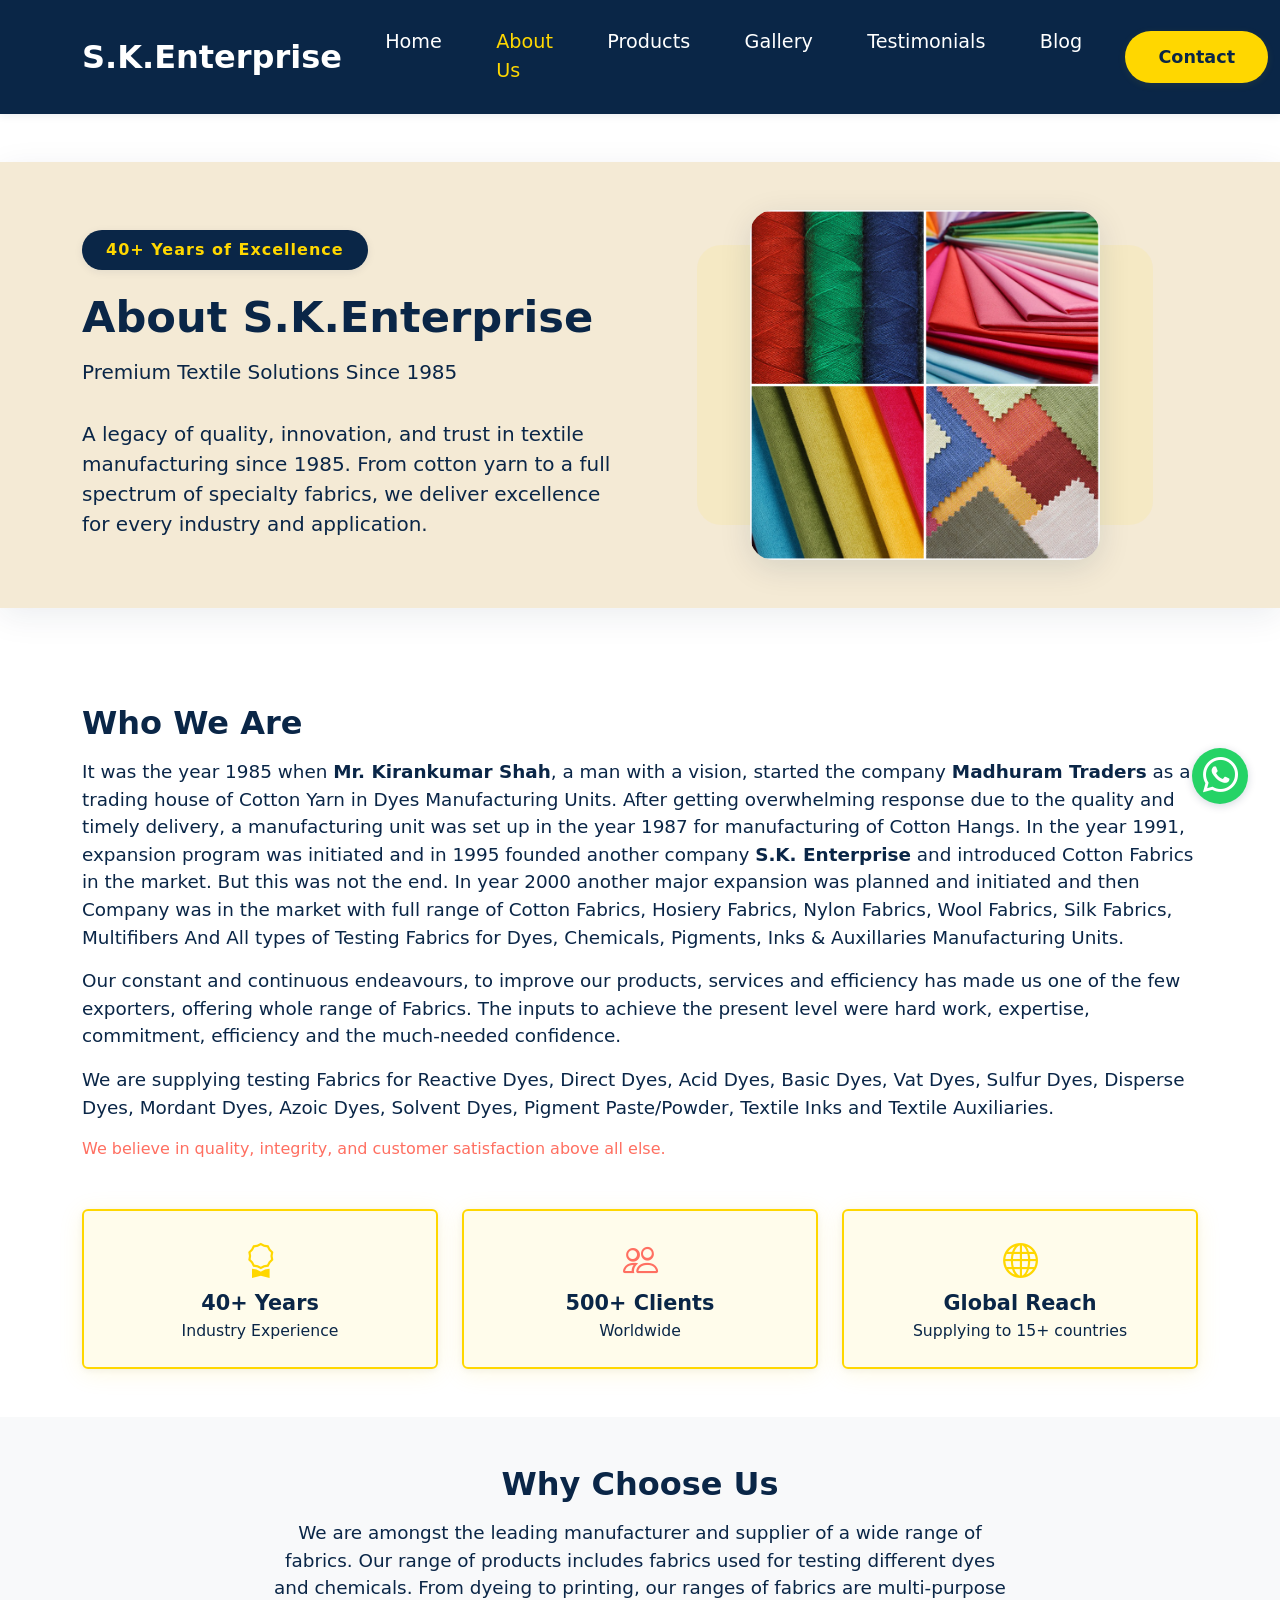
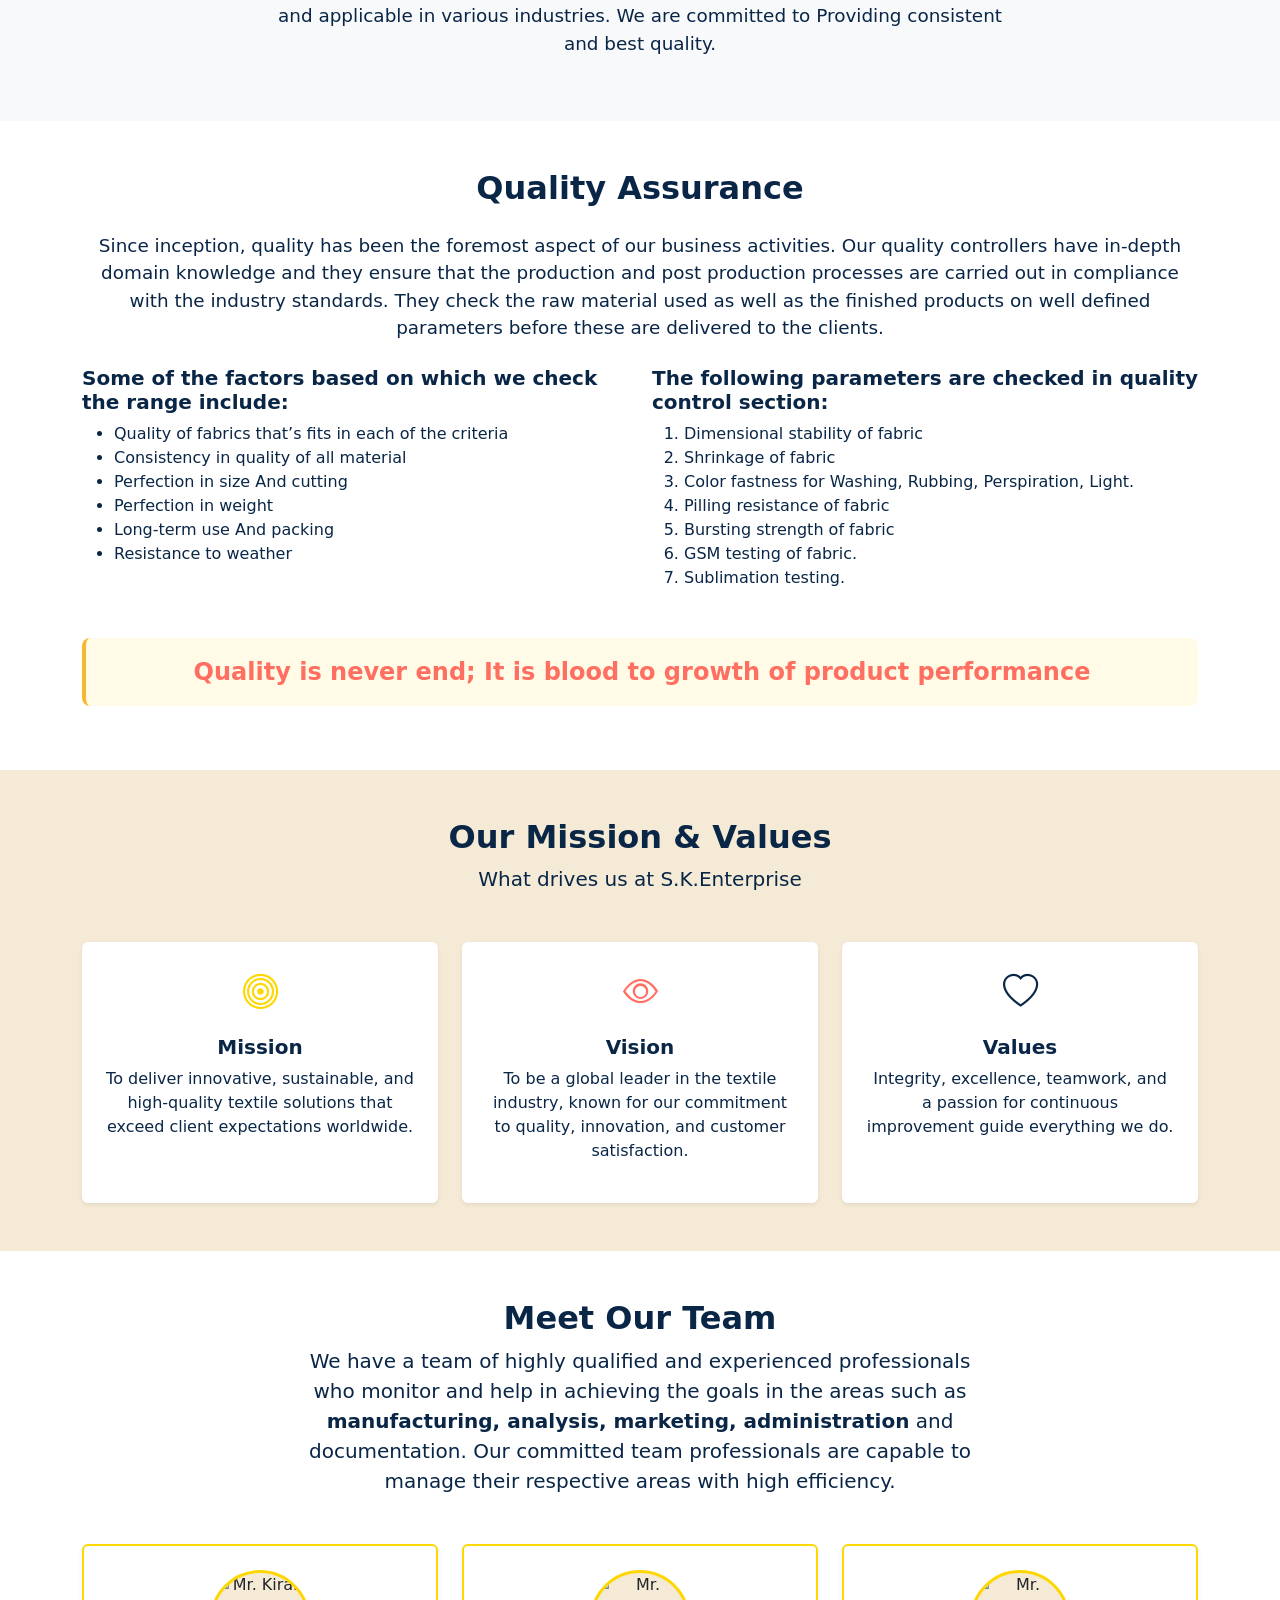
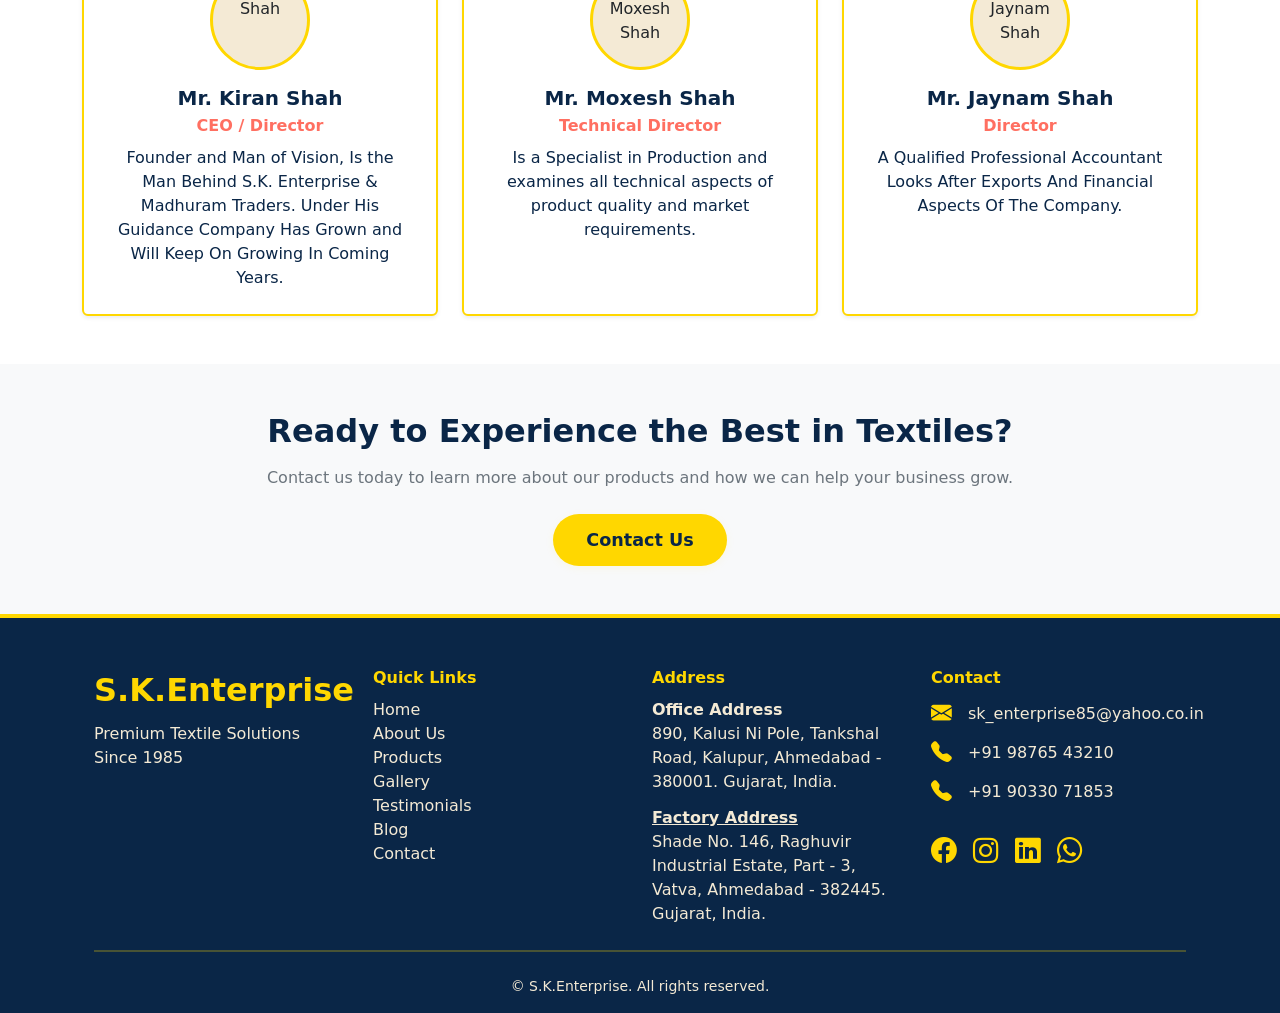
==== about.html @ 987423c8 "Add files via upload Added, Blog, Contact, Gallery, Product, Blog detail and the changes in Assets f" ====
<!DOCTYPE html>
<html lang="en">

<head>
    <meta charset="UTF-8">
    <meta http-equiv="X-UA-Compatible" content="IE=edge">
    <meta name="viewport" content="width=device-width, initial-scale=1.0">
    <title>About Us | S.K.Enterprise</title>
    <!-- Bootstrap CSS -->
    <link href="https://cdn.jsdelivr.net/npm/bootstrap@5.3.2/dist/css/bootstrap.min.css" rel="stylesheet">
    <!-- Bootstrap Icons -->
    <link rel="stylesheet" href="https://cdn.jsdelivr.net/npm/bootstrap-icons@1.11.3/font/bootstrap-icons.min.css">
    <!-- Main CSS -->
    <link rel="stylesheet" href="assets/css/main.css">
</head>

<body>
    <!-- Sticky Modern Bootstrap Navbar -->
    <nav class="navbar navbar-expand-lg navbar-custom sticky-top" role="navigation" aria-label="Main navigation">
        <div class="container">
            <a class="navbar-brand fw-bold" href="index.html">S.K.Enterprise</a>
            <button class="navbar-toggler" type="button" data-bs-toggle="collapse" data-bs-target="#mainNavbar"
                aria-controls="mainNavbar" aria-expanded="false" aria-label="Toggle navigation">
                <span class="navbar-toggler-icon"></span>
            </button>
            <div class="collapse navbar-collapse" id="mainNavbar">
                <ul class="navbar-nav mx-auto mb-2 mb-lg-0">
                    <li class="nav-item"><a class="nav-link" href="index.html">Home</a></li>
                    <li class="nav-item"><a class="nav-link active" href="about.html" aria-current="page">About Us</a>
                    </li>
                    <li class="nav-item"><a class="nav-link" href="products.html">Products</a></li>
                    <li class="nav-item"><a class="nav-link" href="gallery.html">Gallery</a></li>
                    <li class="nav-item"><a class="nav-link" href="testimonials.html">Testimonials</a></li>
                    <li class="nav-item"><a class="nav-link" href="blogs.html">Blog</a></li>
                </ul>
                <a href="contact.html" class="btn btn-gold ms-lg-3 mt-2 mt-lg-0">Contact</a>
            </div>
        </div>
    </nav>

    <!-- About Page Content -->
    <!-- Hero Section -->
    <section class="py-5 px-0">
        <div class="hero-gradient w-100 rounded-0">
            <div class="container py-5">
                <div class="row align-items-center">
                    <div class="col-lg-6 mb-4 mb-lg-0">
                        <span class="hero-badge">40+ Years of Excellence</span>
                        <h1 class="hero-headline">
                            About <span class="hero-headline">S.K.Enterprise</span>
                        </h1>
                        <div class="hero-subtitle">Premium Textile Solutions Since 1985</div>
                        <p class="lead text-navy mt-3 mb-0">A legacy of quality, innovation, and trust in textile
                            manufacturing since 1985. From cotton yarn to a full spectrum of specialty fabrics, we
                            deliver excellence for every industry and application.</p>
                    </div>
                    <div class="col-lg-6 text-center hero-img-wrapper">
                        <div class="hero-img-overlay"></div>
                        <img src="assets/img/About-S.K.Enterprise.png" class="img-fluid hero-img"
                            alt="About S.K.Enterprise" loading="lazy">
                    </div>
                </div>
            </div>
        </div>
    </section>
    <!-- About Us Section with Highlights -->
    <section class="py-5">
        <div class="container">
            <div class="row align-items-center">
                <div class="col-12 mx-auto">
                    <h2 class="fw-bold mb-3 text-navy">Who We Are</h2>
                    <p class="fs-1-15 text-navy">
                        It was the year 1985 when <b>Mr. Kirankumar Shah</b>, a man with a vision, started the company
                        <b>Madhuram Traders</b> as a trading house of Cotton Yarn in Dyes Manufacturing Units. After
                        getting overwhelming response due to the quality and timely delivery, a manufacturing unit was
                        set up in the year 1987 for manufacturing of Cotton Hangs. In the year 1991, expansion program
                        was initiated and in 1995 founded another company <b>S.K. Enterprise</b> and introduced Cotton
                        Fabrics in the market. But this was not the end. In year 2000 another major expansion was
                        planned and initiated and then Company was in the market with full range of Cotton Fabrics,
                        Hosiery Fabrics, Nylon Fabrics, Wool Fabrics, Silk Fabrics, Multifibers And All types of Testing
                        Fabrics for Dyes, Chemicals, Pigments, Inks & Auxillaries Manufacturing Units.
                    </p>
                    <p class="fs-1-15 text-navy">
                        Our constant and continuous endeavours, to improve our products, services and efficiency has
                        made us one of the few exporters, offering whole range of Fabrics. The inputs to achieve the
                        present level were hard work, expertise, commitment, efficiency and the much-needed confidence.
                    </p>
                    <p class="fs-1-15 text-navy">
                        We are supplying testing Fabrics for Reactive Dyes, Direct Dyes, Acid Dyes, Basic Dyes, Vat
                        Dyes, Sulfur Dyes, Disperse Dyes, Mordant Dyes, Azoic Dyes, Solvent Dyes, Pigment Paste/Powder,
                        Textile Inks and Textile Auxiliaries.
                    </p>
                    <p class="text-coral fw-500">We believe in quality, integrity, and customer satisfaction above all
                        else.</p>
                    <div class="row text-center g-4 justify-content-center mt-4">
                        <div class="col-12 col-md-4">
                            <div class="about-highlight-box p-4 rounded h-100 mb-3 mb-md-0">
                                <div class="fs-2-2 text-gold"><i class="bi bi-award"></i></div>
                                <div class="fw-bold text-navy fs-1-3">40+ Years</div>
                                <div class="text-navy fs-0-98">Industry Experience</div>
                            </div>
                        </div>
                        <div class="col-12 col-md-4">
                            <div class="about-highlight-box p-4 rounded h-100 mb-3 mb-md-0">
                                <div class="fs-2-2 text-coral"><i class="bi bi-people"></i></div>
                                <div class="fw-bold text-navy fs-1-3">500+ Clients</div>
                                <div class="text-navy fs-0-98">Worldwide</div>
                            </div>
                        </div>
                        <div class="col-12 col-md-4">
                            <div class="about-highlight-box p-4 rounded h-100">
                                <div class="fs-2-2 text-gold"><i class="bi bi-globe"></i></div>
                                <div class="fw-bold text-navy fs-1-3">Global Reach</div>
                                <div class="text-navy fs-0-98">Supplying to 15+ countries</div>
                            </div>
                        </div>
                    </div>
                </div>
            </div>
        </div>
    </section>
    <!-- Why Choose Us Section -->
    <section class="py-5 bg-light">
        <div class="container">
            <div class="row justify-content-center">
                <div class="col-12 col-md-10 col-lg-8">
                    <h2 class="fw-bold mb-3 text-navy text-center">Why Choose Us</h2>
                    <p class="fs-1-15 text-navy text-center">
                        We are amongst the leading manufacturer and supplier of a wide range of fabrics. Our range of
                        products includes fabrics used for testing different dyes and chemicals. From dyeing to
                        printing, our ranges of fabrics are multi-purpose and applicable in various industries. We are
                        committed to Providing consistent and best quality.
                    </p>
                </div>
            </div>
        </div>
    </section>
    <!-- Quality Assurance Section -->
    <section class="py-5 bg-white">
        <div class="container">
            <h2 class="fw-bold mb-4 text-navy text-center">Quality Assurance</h2>
            <p class="fs-1-15 text-navy text-center mb-4">
                Since inception, quality has been the foremost aspect of our business activities. Our quality
                controllers have in-depth domain knowledge and they ensure that the production and post production
                processes are carried out in compliance with the industry standards. They check the raw material used as
                well as the finished products on well defined parameters before these are delivered to the clients.
            </p>
            <div class="row g-4">
                <div class="col-md-6">
                    <h5 class="fw-bold text-navy">Some of the factors based on which we check the range include:</h5>
                    <ul class="text-navy mb-0">
                        <li>Quality of fabrics that’s fits in each of the criteria</li>
                        <li>Consistency in quality of all material</li>
                        <li>Perfection in size And cutting</li>
                        <li>Perfection in weight</li>
                        <li>Long-term use And packing</li>
                        <li>Resistance to weather</li>
                    </ul>
                </div>
                <div class="col-md-6">
                    <h5 class="fw-bold text-navy">The following parameters are checked in quality control section:</h5>
                    <ol class="text-navy mb-0">
                        <li>Dimensional stability of fabric</li>
                        <li>Shrinkage of fabric</li>
                        <li>Color fastness for Washing, Rubbing, Perspiration, Light.</li>
                        <li>Pilling resistance of fabric</li>
                        <li>Bursting strength of fabric</li>
                        <li>GSM testing of fabric.</li>
                        <li>Sublimation testing.</li>
                    </ol>
                </div>
            </div>
            <blockquote class="text-center fw-bold fs-4 text-coral mt-5"
                style="border-left: 4px solid #f7b731; background: #fffbe6; padding: 1rem 1.5rem; border-radius: 0.5rem;">
                Quality is never end; It is blood to growth of product performance
            </blockquote>
        </div>
    </section>
    <!-- Mission & Values Section -->
    <section class="py-5 bg-beige">
        <div class="container">
            <div class="text-center mb-5">
                <h2 class="fw-bold mb-2 text-navy">Our Mission & Values</h2>
                <p class="lead text-navy">What drives us at S.K.Enterprise</p>
            </div>
            <div class="row g-4 justify-content-center">
                <div class="col-12 col-md-4">
                    <div class="card h-100 shadow-sm border-0 text-center p-4">
                        <div class="fs-2-2 text-gold mb-3"><i class="bi bi-bullseye"></i></div>
                        <h5 class="fw-bold mb-2 text-navy">Mission</h5>
                        <p class="text-navy">To deliver innovative, sustainable, and high-quality textile solutions that
                            exceed client expectations worldwide.</p>
                    </div>
                </div>
                <div class="col-12 col-md-4">
                    <div class="card h-100 shadow-sm border-0 text-center p-4">
                        <div class="fs-2-2 text-coral mb-3"><i class="bi bi-eye"></i></div>
                        <h5 class="fw-bold mb-2 text-navy">Vision</h5>
                        <p class="text-navy">To be a global leader in the textile industry, known for our commitment to
                            quality, innovation, and customer satisfaction.</p>
                    </div>
                </div>
                <div class="col-12 col-md-4">
                    <div class="card h-100 shadow-sm border-0 text-center p-4">
                        <div class="fs-2-2 text-navy mb-3"><i class="bi bi-heart"></i></div>
                        <h5 class="fw-bold mb-2 text-navy">Values</h5>
                        <p class="text-navy">Integrity, excellence, teamwork, and a passion for continuous improvement
                            guide everything we do.</p>
                    </div>
                </div>
            </div>
        </div>
    </section>
    <!-- Meet Our Team Section -->
    <section id="team" class="py-5">
        <div class="container">
            <div class="text-center mb-5">
                <h2 class="fw-bold mb-2 text-navy">Meet Our Team</h2>
                <p class="lead text-navy max-width-700 mx-auto">
                    We have a team of highly qualified and experienced professionals who monitor and help in achieving
                    the goals in the areas such as <span class="fw-600">manufacturing, analysis, marketing,
                        administration</span> and documentation. Our committed team professionals are capable to manage
                    their respective areas with high efficiency.
                </p>
            </div>
            <div class="row justify-content-center g-4">
                <!-- Kiran Shah -->
                <div class="col-12 col-md-4">
                    <div class="card h-100 shadow-sm border-0 text-center p-4">
                        <img src="https://randomuser.me/api/portraits/men/1.jpg" alt="Mr. Kiran Shah"
                            class="rounded-circle mx-auto mb-3 width-100 height-100 object-cover border-gold bg-beige">
                        <h5 class="fw-bold mb-1 text-navy">Mr. Kiran Shah</h5>
                        <div class="mb-2 text-coral fw-600">CEO / Director</div>
                        <p class="mb-0 text-navy fs-1">Founder and Man of Vision, Is the Man Behind S.K. Enterprise
                            &amp; Madhuram Traders. Under His Guidance Company Has Grown and Will Keep On Growing In
                            Coming Years.</p>
                    </div>
                </div>
                <!-- Moxesh Shah -->
                <div class="col-12 col-md-4">
                    <div class="card h-100 shadow-sm border-0 text-center p-4">
                        <img src="https://randomuser.me/api/portraits/men/2.jpg" alt="Mr. Moxesh Shah"
                            class="rounded-circle mx-auto mb-3 width-100 height-100 object-cover border-gold bg-beige">
                        <h5 class="fw-bold mb-1 text-navy">Mr. Moxesh Shah</h5>
                        <div class="mb-2 text-coral fw-600">Technical Director</div>
                        <p class="mb-0 text-navy fs-1">Is a Specialist in Production and examines all technical aspects
                            of product quality and market requirements.</p>
                    </div>
                </div>
                <!-- Jaynam Shah -->
                <div class="col-12 col-md-4">
                    <div class="card h-100 shadow-sm border-0 text-center p-4">
                        <img src="https://randomuser.me/api/portraits/men/3.jpg" alt="Mr. Jaynam Shah"
                            class="rounded-circle mx-auto mb-3 width-100 height-100 object-cover border-gold bg-beige">
                        <h5 class="fw-bold mb-1 text-navy">Mr. Jaynam Shah</h5>
                        <div class="mb-2 text-coral fw-600">Director</div>
                        <p class="mb-0 text-navy fs-1">A Qualified Professional Accountant Looks After Exports And
                            Financial Aspects Of The Company.</p>
                    </div>
                </div>
            </div>
        </div>
    </section>
    <!-- Call to Action Section -->
    <section class="py-5 bg-light">
        <div class="container text-center">
            <h2 class="fw-bold text-navy mb-3">Ready to Experience the Best in Textiles?</h2>
            <p class="text-secondary mb-4">Contact us today to learn more about our products and how we can help your
                business grow.</p>
            <a href="contact.html" class="btn btn-gold btn-lg">Contact Us</a>
        </div>
    </section>
    <!-- WhatsApp Floating Button -->
    <a href="https://wa.me/919033071853" target="_blank" aria-label="Chat on WhatsApp" id="whatsapp-float"
        class="whatsapp-float">
        <i class="bi bi-whatsapp"></i>
    </a>
    <!-- Footer -->
    <footer class="pt-5 pb-3 bg-navy text-gold border-top-gold-4">
        <div class="container px-4 px-md-5">
            <div class="row align-items-start gy-4">
                <!-- Company Info -->
                <div class="col-md-3 text-md-start text-center mb-3 mb-md-0 d-flex flex-column justify-content-start">
                    <div class="fw-bold fs-2 mb-2 text-gold">S.K.Enterprise</div>
                    <div class="text-beige">Premium Textile Solutions<br>Since 1985</div>
                </div>
                <!-- Quick Links -->
                <div class="col-md-3 text-md-start mb-3 mb-md-0 d-flex flex-column justify-content-center">
                    <div class="fw-bold mb-2 text-gold">Quick Links</div>
                    <ul class="list-unstyled mb-0">
                        <li><a href="#home" class="footer-link">Home</a></li>
                        <li><a href="#about" class="footer-link">About Us</a></li>
                        <li><a href="#products" class="footer-link">Products</a></li>
                        <li><a href="#gallery" class="footer-link">Gallery</a></li>
                        <li><a href="#testimonials" class="footer-link">Testimonials</a></li>
                        <li><a href="#blog" class="footer-link">Blog</a></li>
                        <li><a href="#contact" class="footer-link">Contact</a></li>
                    </ul>
                </div>
                <!-- Address Column -->
                <div class="col-md-3 text-md-start mb-3 mb-md-0 d-flex flex-column justify-content-start">
                    <div class="fw-bold mb-2 text-gold">Address</div>
                    <div class="text-beige fs-1 mb-0-7">
                        <span class="fw-600">Office Address</span><br>
                        <span> 890, Kalusi Ni Pole,
                            Tankshal Road, Kalupur, Ahmedabad - 380001. Gujarat, India.</span>
                    </div>
                    <div class="text-beige fs-1">
                        <span class="fw-600 text-decoration-underline">Factory Address</span><br>
                        <span> Shade No. 146, Raghuvir
                            Industrial Estate, Part - 3, Vatva, Ahmedabad - 382445. Gujarat, India.</span>
                    </div>
                </div>
                <!-- Contact & Social -->
                <div class="col-md-3 text-md-start d-flex flex-column justify-content-start align-items-md-start">
                    <div class="fw-bold mb-2 text-gold">Contact</div>
                    <div class="d-flex align-items-center mb-2">
                        <i class="bi bi-envelope-fill text-gold fs-1-3 me-3"></i>
                        <span class="text-beige fs-1">sk_enterprise85@yahoo.co.in</span>
                    </div>
                    <div class="d-flex align-items-center mb-2">
                        <i class="bi bi-telephone-fill text-gold fs-1-3 me-3"></i>
                        <span class="text-beige fs-1">+91 98765 43210</span>
                    </div>
                    <div class="d-flex align-items-center mb-2">
                        <i class="bi bi-telephone-fill text-gold fs-1-3 me-3"></i>
                        <span class="text-beige fs-1">+91 90330 71853</span>
                    </div>
                    <div class="mt-3 mb-2 d-flex gap-3 justify-content-md-start justify-content-center">
                        <a href="#" aria-label="Facebook"><i class="bi bi-facebook footer-social"></i></a>
                        <a href="#" aria-label="Instagram"><i class="bi bi-instagram footer-social"></i></a>
                        <a href="#" aria-label="LinkedIn"><i class="bi bi-linkedin footer-social"></i></a>
                        <a href="#" aria-label="WhatsApp"><i class="bi bi-whatsapp footer-social"></i></a>
                    </div>
                </div>
            </div>
            <hr class="my-4 border-gold-1 opacity-20">
            <div class="text-center small text-beige">
                &copy; <span id="currentYear"></span> S.K.Enterprise. All rights reserved.
            </div>
        </div>
    </footer>
    <!-- Bootstrap JS Bundle -->
    <script src="https://cdn.jsdelivr.net/npm/bootstrap@5.3.2/dist/js/bootstrap.bundle.min.js"></script>
</body>

</html>
---- assets/css/main.css ----
/* Moved from index.html <style> tags */
:root {
    --color-navy: #0A2647;
    --color-beige: #F4EAD5;
    --color-coral: #FF6F61;
    --color-gold: #FFD700;
    --color-white: #FFFFFF;
}

body {
    /* border: 10px solid red !important; */
}

.navbar-custom {
    background-color: var(--color-navy) !important;
    box-shadow: 0 2px 8px rgba(10, 38, 71, 0.08);
    min-height: 80px;
    padding-top: 1rem;
    padding-bottom: 1rem;
}

.navbar-custom .navbar-brand {
    color: var(--color-white) !important;
    font-size: 2rem;
    padding-top: 0.25rem;
    padding-bottom: 0.25rem;
}

.navbar-custom .nav-link {
    color: var(--color-white) !important;
    font-size: 1.2rem;
    padding-top: 0.75rem;
    padding-bottom: 0.75rem;
    margin-left: 1.2rem;
    margin-right: 1.2rem;
}

.navbar-custom .nav-link.active,
.navbar-custom .nav-link:hover {
    color: var(--color-gold) !important;
}

.btn-gold {
    background-color: var(--color-gold);
    color: var(--color-navy);
    font-weight: 600;
    border-radius: 999px;
    box-shadow: 0 2px 8px rgba(255, 215, 0, 0.08);
    transition: background 0.2s, color 0.2s;
    font-size: 1.1rem;
    padding: 0.75rem 2rem;
}

.btn-gold:hover {
    background-color: var(--color-coral);
    color: var(--color-white);
}

.hero-gradient {
    background: var(--color-beige);
    position: relative;
    overflow: hidden;
    border-radius: 2rem;
    box-shadow: 0 8px 32px rgba(10, 38, 71, 0.08);
}

.hero-badge {
    background: var(--color-navy);
    color: var(--color-gold);
    font-weight: 700;
    border-radius: 999px;
    padding: 0.5rem 1.5rem;
    font-size: 1rem;
    display: inline-block;
    margin-bottom: 1.5rem;
    letter-spacing: 1px;
    box-shadow: 0 2px 8px rgba(10, 38, 71, 0.08);
    animation: fadeInDown 1s;
}

.hero-headline {
    font-size: 2.7rem;
    font-weight: 800;
    color: var(--color-navy);
    line-height: 1.1;
    margin-bottom: 1rem;
    animation: fadeInLeft 1.2s;
}

.hero-highlight {
    color: var(--color-coral);
    background: linear-gradient(90deg, #FFD700 30%, #FF6F61 100%);
    -webkit-background-clip: text;
    -webkit-text-fill-color: transparent;
    background-clip: text;
}

.hero-subtitle {
    font-size: 1.25rem;
    color: var(--color-navy);
    margin-bottom: 2rem;
    animation: fadeInLeft 1.4s;
}

.hero-btns .btn {
    margin-right: 1rem;
    margin-bottom: 0.5rem;
}

.hero-img-wrapper {
    position: relative;
    animation: fadeInRight 1.2s;
}

.hero-img-overlay {
    position: absolute;
    top: 10%;
    left: 10%;
    width: 80%;
    height: 80%;
    background: rgba(255, 215, 0, 0.08);
    border-radius: 1.5rem;
    z-index: 1;
    pointer-events: none;
}

.hero-img {
    position: relative;
    z-index: 2;
    border-radius: 1.5rem;
    box-shadow: 0 8px 32px rgba(10, 38, 71, 0.12);
    max-height: 350px;
    object-fit: cover;
    background: var(--color-beige);
}

@keyframes fadeInLeft {
    from {
        opacity: 0;
        transform: translateX(-40px);
    }

    to {
        opacity: 1;
        transform: translateX(0);
    }
}

@keyframes fadeInRight {
    from {
        opacity: 0;
        transform: translateX(40px);
    }

    to {
        opacity: 1;
        transform: translateX(0);
    }
}

@keyframes fadeInDown {
    from {
        opacity: 0;
        transform: translateY(-30px);
    }

    to {
        opacity: 1;
        transform: translateY(0);
    }
}

.about-highlight-box {
    border: 2px solid var(--color-gold);
    background: rgba(255, 215, 0, 0.08);
    box-shadow: 0 4px 24px rgba(255, 215, 0, 0.12), 0 1.5px 6px rgba(10, 38, 71, 0.06);
    transition: box-shadow 0.2s, transform 0.2s;
}

.about-highlight-box:hover {
    box-shadow: 0 8px 32px rgba(255, 215, 0, 0.22), 0 3px 12px rgba(10, 38, 71, 0.10);
    transform: translateY(-6px) scale(1.03);
    background: rgba(255, 215, 0, 0.16);
}

.contact-icon {
    display: inline-flex;
    align-items: center;
    justify-content: center;
    width: 48px;
    height: 48px;
    border-radius: 50%;
    background: linear-gradient(135deg, var(--color-gold), var(--color-coral));
    color: var(--color-white);
    font-size: 1.6rem;
    margin-right: 1rem;
    box-shadow: 0 2px 8px rgba(255, 215, 0, 0.10);
}

.contact-icon i {
    color: #fff !important;
}

.contact-social a i {
    transition: color 0.2s;
}

.contact-social a:hover i {
    color: var(--color-navy) !important;
}

/* Micro-animations for buttons */
.btn-gold,
.btn-outline-dark,
.btn-lg,
.btn {
    transition: transform 0.15s cubic-bezier(.4, 2, .6, 1), box-shadow 0.15s;
}

.btn-gold:hover,
.btn-outline-dark:hover,
.btn-lg:hover,
.btn:hover {
    transform: translateY(-2px) scale(1.04);
    box-shadow: 0 4px 16px rgba(255, 215, 0, 0.18), 0 2px 8px rgba(10, 38, 71, 0.10);
}

/* Card hover effect */
.card {
    transition: box-shadow 0.2s, transform 0.2s;
}

.card:hover {
    box-shadow: 0 8px 32px rgba(255, 215, 0, 0.18), 0 3px 12px rgba(10, 38, 71, 0.10);
    transform: scale(1.03);
}

/* Gallery image hover already present, but add a little bounce */
.gallery-img-wrapper:hover .gallery-img {
    transform: scale(1.08) rotate(-1deg);
    transition: transform 0.2s cubic-bezier(.4, 2, .6, 1);
}

/* Team Section Styles */
#team .card {
    transition: box-shadow 0.2s, transform 0.2s;
    border: 2.5px solid var(--color-gold) !important;
}

#team .card:hover {
    box-shadow: 0 8px 32px rgba(255, 215, 0, 0.18), 0 3px 12px rgba(10, 38, 71, 0.10);
    transform: scale(1.03);
}

.footer-link {
    color: var(--color-beige);
    text-decoration: none;
    transition: color 0.2s;
}

.footer-link:hover {
    color: var(--color-gold);
    text-decoration: underline;
}

.footer-social {
    font-size: 1.6rem;
    color: var(--color-gold);
    transition: color 0.2s;
}

.footer-social:hover {
    color: var(--color-coral);
}

.text-gold {
    color: var(--color-gold) !important;
}

.text-navy {
    color: var(--color-navy) !important;
}

.text-coral {
    color: var(--color-coral) !important;
}

.text-beige {
    color: var(--color-beige) !important;
}

.bg-beige {
    background: var(--color-beige) !important;
}

.bg-gold {
    background: var(--color-gold) !important;
}

.bg-coral {
    background: var(--color-coral) !important;
}

.bg-navy {
    background: var(--color-navy) !important;
}

.fw-600 {
    font-weight: 600 !important;
}

.fw-700 {
    font-weight: 700 !important;
}

.fw-800 {
    font-weight: 800 !important;
}

.rounded-999 {
    border-radius: 999px !important;
}

.border-gold {
    border: 3px solid var(--color-gold) !important;
}

.border-radius-1-5rem {
    border-radius: 1.5rem !important;
}

.font-size-1-3rem {
    font-size: 1.3rem !important;
}

.font-size-0-98rem {
    font-size: 0.98rem !important;
}

.font-size-1rem {
    font-size: 1rem !important;
}

.font-size-2-2rem {
    font-size: 2.2rem !important;
}

.font-size-0-95rem {
    font-size: 0.95rem !important;
}

.font-size-2rem {
    font-size: 2rem !important;
}

.font-size-1-6rem {
    font-size: 1.6rem !important;
}

.letter-spacing-1px {
    letter-spacing: 1px !important;
}

/* Utility classes for gradients and backgrounds */
.bg-gradient-gold-coral {
    background: linear-gradient(90deg, var(--color-gold), var(--color-coral)) !important;
}

.bg-gradient-gold-coral-vertical {
    background: linear-gradient(180deg, var(--color-gold), var(--color-coral)) !important;
}

.bg-beige {
    background: var(--color-beige) !important;
}

.bg-white {
    background: var(--color-white) !important;
}

/* Utility classes for object-fit and max-width */
.object-cover {
    object-fit: cover !important;
}

.max-width-700 {
    max-width: 700px !important;
}

.max-height-260 {
    max-height: 260px !important;
}

/* Utility classes for border radius */
.rounded-1-5rem {
    border-radius: 1.5rem !important;
}

.rounded-4 {
    border-radius: 1rem !important;
}

.rounded-top-1rem {
    border-top-left-radius: 1rem !important;
    border-top-right-radius: 1rem !important;
}

/* Utility classes for margin and padding */
.mt-1-5rem {
    margin-top: 1.5rem !important;
}

.mb-1-5rem {
    margin-bottom: 1.5rem !important;
}

.mb-0-7rem {
    margin-bottom: 0.7rem !important;
}

.px-4 {
    padding-left: 1.5rem !important;
    padding-right: 1.5rem !important;
}

.py-5 {
    padding-top: 3rem !important;
    padding-bottom: 3rem !important;
}

.pt-1rem {
    padding-top: 1rem !important;
}

.pb-1rem {
    padding-bottom: 1rem !important;
}

/* Utility classes for box-shadow */
.shadow-gold {
    box-shadow: 0 2px 8px rgba(255, 215, 0, 0.10) !important;
}

.shadow-navy {
    box-shadow: 0 2px 8px rgba(10, 38, 71, 0.08) !important;
}

/* Utility classes for font-size and letter-spacing */
.font-size-1-3rem {
    font-size: 1.3rem !important;
}

.font-size-0-98rem {
    font-size: 0.98rem !important;
}

.font-size-0-95rem {
    font-size: 0.95rem !important;
}

.font-size-2rem {
    font-size: 2rem !important;
}

.font-size-2-2rem {
    font-size: 2.2rem !important;
}

.letter-spacing-1px {
    letter-spacing: 1px !important;
}

/* Utility for border */
.border-gold-3 {
    border: 3px solid var(--color-gold) !important;
}

/* Utility for z-index and position */
.z-999 {
    z-index: 999 !important;
}

.position-fixed {
    position: fixed !important;
}

.position-absolute {
    position: absolute !important;
}

/* Utility for display and flex */
.d-flex {
    display: flex !important;
}

.align-items-center {
    align-items: center !important;
}

.justify-content-center {
    justify-content: center !important;
}

.px-0 {
    padding-left: 0 !important;
    padding-right: 0 !important;
}

.rounded-0 {
    border-radius: 0 !important;
}

.text-navy-fw600 {
    color: var(--color-navy) !important;
    font-weight: 600 !important;
}

.rounded-999-border-2 {
    border-radius: 999px !important;
    border-width: 2px !important;
    border-style: solid !important;
    border-color: inherit !important;
}

/* --- Full Sweep Utility Classes --- */
.text-navy {
    color: var(--color-navy) !important;
}

.text-coral {
    color: var(--color-coral) !important;
}

.text-gold {
    color: var(--color-gold) !important;
}

.text-beige {
    color: var(--color-beige) !important;
}

.text-white {
    color: var(--color-white) !important;
}

.fw-500 {
    font-weight: 500 !important;
}

.fw-600 {
    font-weight: 600 !important;
}

.fs-1-15 {
    font-size: 1.15rem !important;
}

.fs-1-3 {
    font-size: 1.3rem !important;
}

.fs-0-98 {
    font-size: 0.98rem !important;
}

.fs-1 {
    font-size: 1rem !important;
}

.fs-2-2 {
    font-size: 2.2rem !important;
}

.fs-0-95 {
    font-size: 0.95rem !important;
}

.fs-2 {
    font-size: 2rem !important;
}

.bg-beige {
    background: var(--color-beige) !important;
}

.bg-gold {
    background: var(--color-gold) !important;
}

.bg-coral {
    background: var(--color-coral) !important;
}

.bg-navy {
    background: var(--color-navy) !important;
}

.bg-white {
    background: var(--color-white) !important;
}

.bg-gradient-gold-coral {
    background: linear-gradient(90deg, var(--color-gold), var(--color-coral)) !important;
}

.bg-gradient-gold-coral-vertical {
    background: linear-gradient(180deg, var(--color-gold), var(--color-coral)) !important;
}

.border-gold {
    border: 3px solid var(--color-gold) !important;
}

.border-radius-0 {
    border-radius: 0 !important;
}

.border-radius-999 {
    border-radius: 999px !important;
}

.border-width-2 {
    border-width: 2px !important;
    border-style: solid !important;
    border-color: inherit !important;
}

.border-top-gold-4 {
    border-top: 4px solid var(--color-gold) !important;
}

.object-cover {
    object-fit: cover !important;
}

.max-width-700 {
    max-width: 700px !important;
}

.max-height-260 {
    max-height: 260px !important;
}

.width-100 {
    width: 100px !important;
}

.height-100 {
    height: 100px !important;
}

.width-80 {
    width: 80px !important;
}

.height-80 {
    height: 80px !important;
}

.mx-auto {
    margin-left: auto !important;
    margin-right: auto !important;
}

.mb-0-7 {
    margin-bottom: 0.7rem !important;
}

.mt-1-5 {
    margin-top: 1.5rem !important;
}

.px-0 {
    padding-left: 0 !important;
    padding-right: 0 !important;
}

.px-4 {
    padding-left: 1.5rem !important;
    padding-right: 1.5rem !important;
}

.py-5 {
    padding-top: 3rem !important;
    padding-bottom: 3rem !important;
}

.pt-1 {
    padding-top: 1rem !important;
}

.pb-1 {
    padding-bottom: 1rem !important;
}

.ls-1px {
    letter-spacing: 1px !important;
}

.shadow-gold {
    box-shadow: 0 2px 8px rgba(255, 215, 0, 0.10) !important;
}

.shadow-navy {
    box-shadow: 0 2px 8px rgba(10, 38, 71, 0.08) !important;
}

.position-fixed {
    position: fixed !important;
}

.position-absolute {
    position: absolute !important;
}

.z-999 {
    z-index: 999 !important;
}

.d-flex {
    display: flex !important;
}

.align-items-center {
    align-items: center !important;
}

.justify-content-center {
    justify-content: center !important;
}

/* WhatsApp Floating Button Utility */
.whatsapp-float {
    position: fixed !important;
    bottom: 96px !important;
    right: 32px !important;
    z-index: 999 !important;
    background: #25D366 !important;
    color: #fff !important;
    border-radius: 50% !important;
    width: 56px !important;
    height: 56px !important;
    display: flex !important;
    align-items: center !important;
    justify-content: center !important;
    box-shadow: 0 2px 8px rgba(10, 38, 71, 0.18) !important;
    font-size: 2.2rem !important;
    transition: background 0.2s !important;
}

.border-gold-1 {
    border-color: var(--color-gold) !important;
    border-width: 1px !important;
    border-style: solid !important;
}

/* Ensure hamburger icon is visible and white */
.navbar-toggler {
    border-color: var(--color-white) !important;
}

.navbar-toggler-icon {
    background-image: url("data:image/svg+xml,%3csvg xmlns='http://www.w3.org/2000/svg' viewBox='0 0 30 30'%3e%3cpath stroke='rgba%28255,255,255,1%29' stroke-width='2' stroke-linecap='round' stroke-miterlimit='10' d='M4 7h22M4 15h22M4 23h22'/%3e%3c/svg%3e") !important;
}

/* Products Page Table Styles */
.table-responsive {
    border-radius: 0.5rem;
    overflow: hidden;
    box-shadow: 0 4px 16px rgba(10, 38, 71, 0.08);
}

.table {
    margin-bottom: 0;
}

.table thead th {
    background-color: var(--color-navy) !important;
    color: var(--color-white) !important;
    border: none;
    padding: 1rem;
    font-weight: 600;
    text-align: center;
}

.table tbody td {
    padding: 1rem;
    vertical-align: middle;
    border-bottom: 1px solid rgba(10, 38, 71, 0.1);
}

.table tbody tr:hover {
    background-color: rgba(255, 215, 0, 0.05) !important;
    transition: background-color 0.2s ease;
}

.table tbody tr:last-child td {
    border-bottom: none;
}

/* Products page card hover effects */
.card.h-100 {
    transition: transform 0.2s ease, box-shadow 0.2s ease;
}

.card.h-100:hover {
    transform: translateY(-4px);
    box-shadow: 0 8px 32px rgba(255, 215, 0, 0.15) !important;
}

/* Products page section spacing */
.mb-5 {
    margin-bottom: 3rem !important;
}

/* Products page text styling */
.text-navy strong {
    color: var(--color-navy) !important;
    font-weight: 600 !important;
}

/* Blog Section Styles */
.blog-image-collage {
    background: linear-gradient(135deg, #f8f9fa 0%, #e9ecef 100%);
}

.blog-image-item {
    transition: transform 0.3s ease, box-shadow 0.3s ease;
    box-shadow: 0 2px 8px rgba(0, 0, 0, 0.1);
}

.blog-image-item:hover {
    transform: scale(1.05);
    box-shadow: 0 4px 12px rgba(0, 0, 0, 0.15);
}

.blog-image-item img {
    transition: transform 0.3s ease;
}

.blog-image-item:hover img {
    transform: scale(1.1);
}

/* Blog card specific styles */
#blog .card {
    transition: all 0.3s ease;
    border: none;
    overflow: hidden;
}

#blog .card:hover {
    transform: translateY(-3px);
    box-shadow: 0 15px 35px rgba(0, 0, 0, 0.1) !important;
}

#blog .badge {
    font-size: 0.85rem;
    letter-spacing: 0.5px;
}

#blog .btn-warning {
    background: linear-gradient(45deg, #ffc107, #ffca2c);
    border: none;
    transition: all 0.3s ease;
}

#blog .btn-warning:hover {
    background: linear-gradient(45deg, #ffca2c, #ffc107);
    transform: translateY(-2px);
    box-shadow: 0 4px 12px rgba(255, 193, 7, 0.3);
}

#blog .text-warning {
    color: #ffc107 !important;
}

/* Responsive adjustments for blog section */
@media (max-width: 768px) {
    .blog-image-collage {
        min-height: 200px;
    }

    #blog .card-body {
        padding: 1.5rem !important;
    }

    #blog h3 {
        font-size: 1.5rem !important;
    }
}
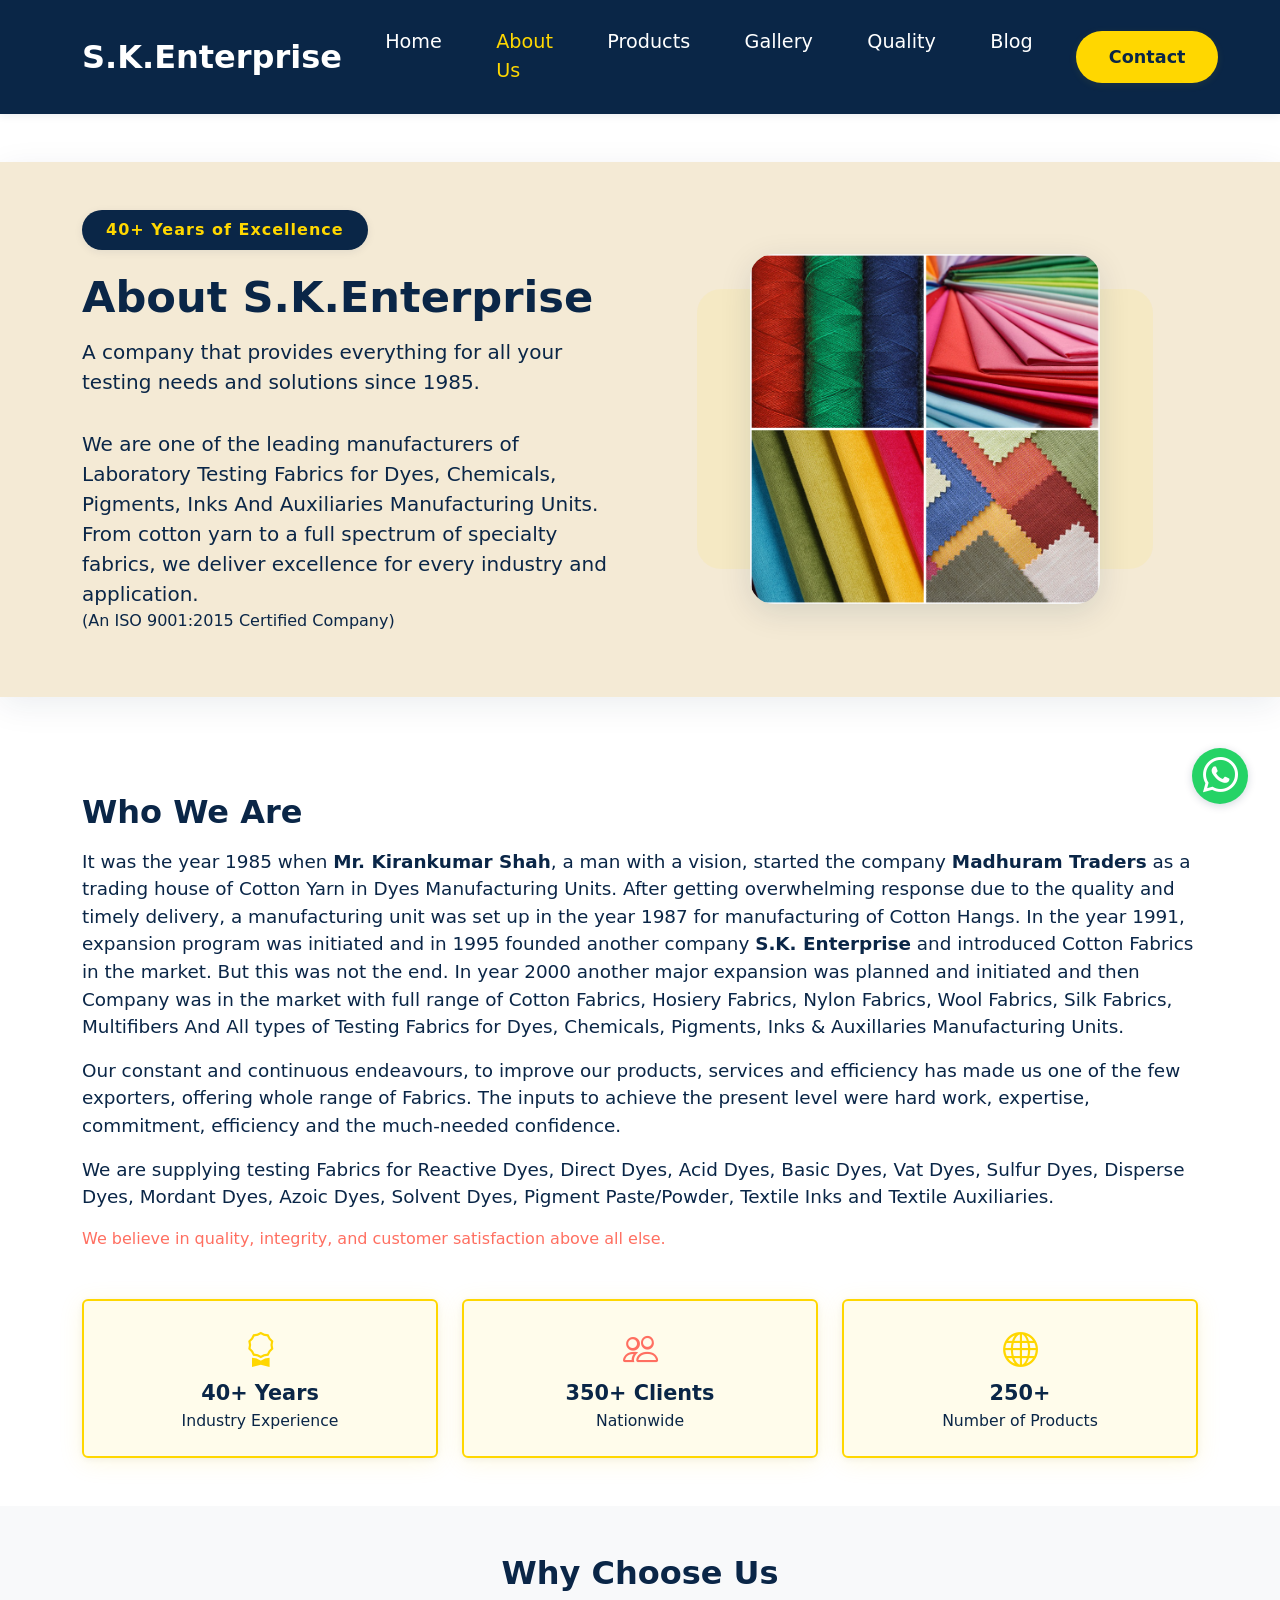
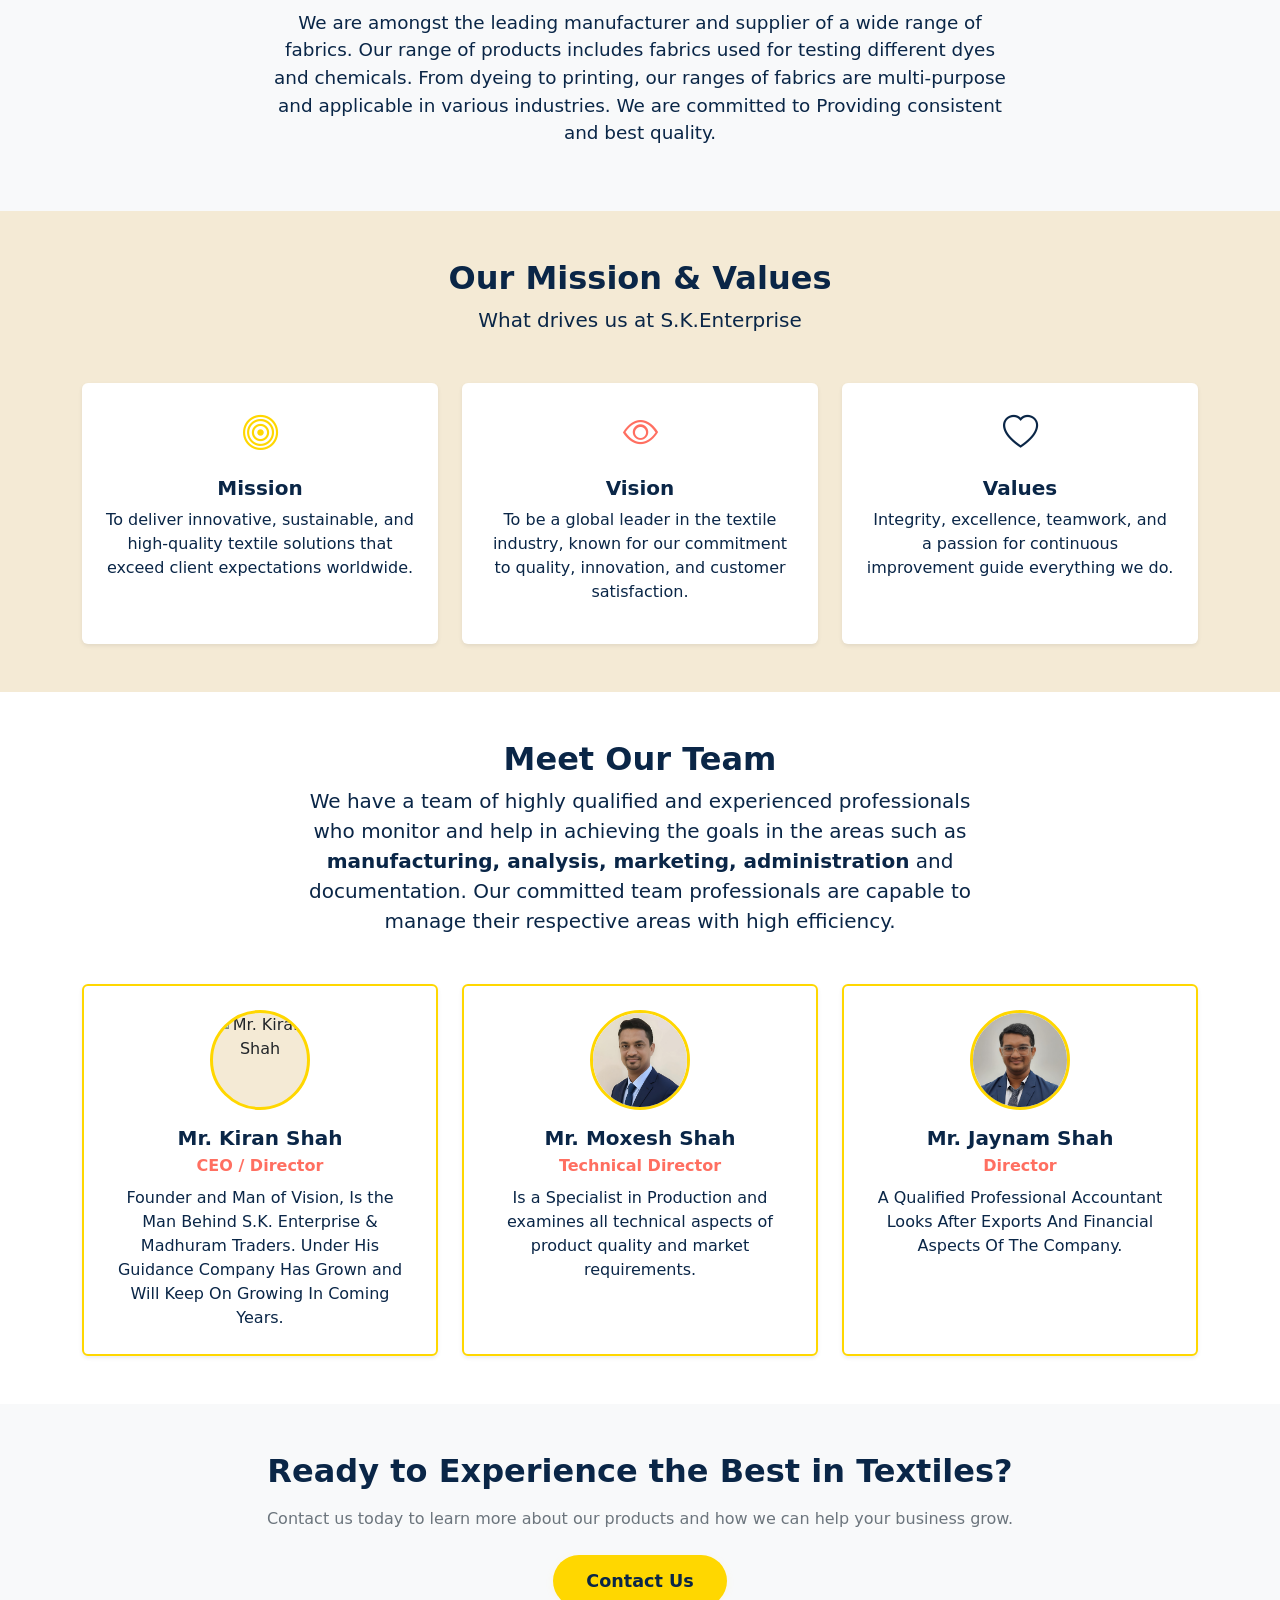
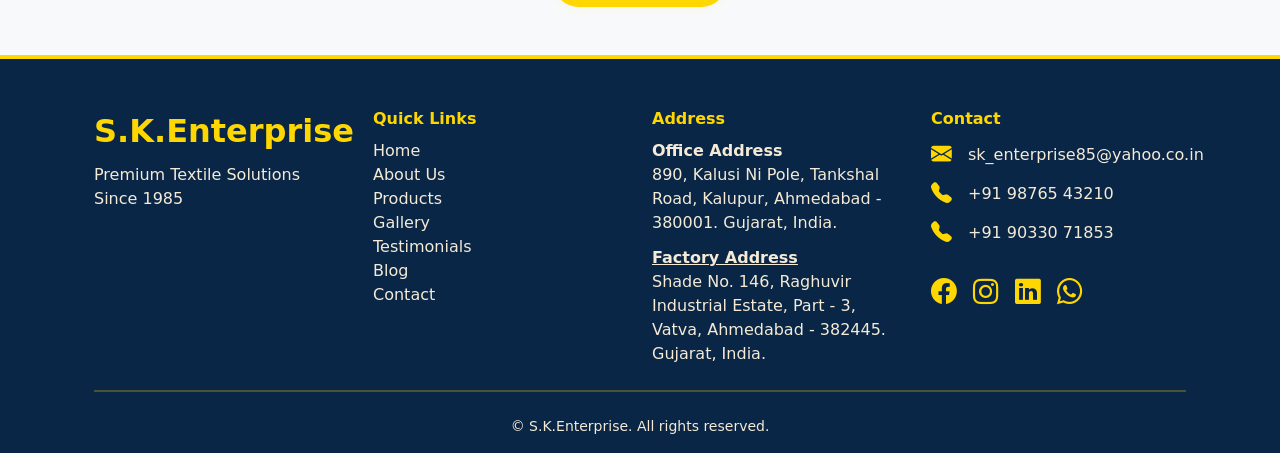
==== commit b500cdab: "Feedback of Moxeshbhai feat: Content updates and site improvements  This commit introduces a serie" ====
--- a/about.html
+++ b/about.html
@@ -30,7 +30,7 @@
                     </li>
                     <li class="nav-item"><a class="nav-link" href="products.html">Products</a></li>
                     <li class="nav-item"><a class="nav-link" href="gallery.html">Gallery</a></li>
-                    <li class="nav-item"><a class="nav-link" href="testimonials.html">Testimonials</a></li>
+                    <li class="nav-item"><a class="nav-link" href="quality.html">Quality</a></li>
                     <li class="nav-item"><a class="nav-link" href="blogs.html">Blog</a></li>
                 </ul>
                 <a href="contact.html" class="btn btn-gold ms-lg-3 mt-2 mt-lg-0">Contact</a>
@@ -49,10 +49,15 @@
                         <h1 class="hero-headline">
                             About <span class="hero-headline">S.K.Enterprise</span>
                         </h1>
-                        <div class="hero-subtitle">Premium Textile Solutions Since 1985</div>
-                        <p class="lead text-navy mt-3 mb-0">A legacy of quality, innovation, and trust in textile
-                            manufacturing since 1985. From cotton yarn to a full spectrum of specialty fabrics, we
-                            deliver excellence for every industry and application.</p>
+                        <div class="hero-subtitle">A company that provides everything for all your testing needs and
+                            solutions since 1985.</div>
+                        <p class="lead text-navy mt-3 mb-0">We are one of the leading manufacturers of Laboratory
+                            Testing Fabrics for Dyes, Chemicals, Pigments, Inks And Auxiliaries Manufacturing Units.
+                            From cotton yarn to a full spectrum of specialty fabrics, we deliver excellence for every
+                            industry and application.
+                        </p>
+                        <p class="text-navy"> (An ISO 9001:2015 Certified Company) 
+                        </p>
                     </div>
                     <div class="col-lg-6 text-center hero-img-wrapper">
                         <div class="hero-img-overlay"></div>
@@ -103,15 +108,15 @@
                         <div class="col-12 col-md-4">
                             <div class="about-highlight-box p-4 rounded h-100 mb-3 mb-md-0">
                                 <div class="fs-2-2 text-coral"><i class="bi bi-people"></i></div>
-                                <div class="fw-bold text-navy fs-1-3">500+ Clients</div>
-                                <div class="text-navy fs-0-98">Worldwide</div>
+                                <div class="fw-bold text-navy fs-1-3">350+ Clients</div>
+                                <div class="text-navy fs-0-98">Nationwide</div>
                             </div>
                         </div>
                         <div class="col-12 col-md-4">
                             <div class="about-highlight-box p-4 rounded h-100">
                                 <div class="fs-2-2 text-gold"><i class="bi bi-globe"></i></div>
-                                <div class="fw-bold text-navy fs-1-3">Global Reach</div>
-                                <div class="text-navy fs-0-98">Supplying to 15+ countries</div>
+                                <div class="fw-bold text-navy fs-1-3">250+</div>
+                                <div class="text-navy fs-0-98">Number of Products</div>
                             </div>
                         </div>
                     </div>
@@ -135,7 +140,7 @@
             </div>
         </div>
     </section>
-    <!-- Quality Assurance Section -->
+    <!-- Quality Assurance Section
     <section class="py-5 bg-white">
         <div class="container">
             <h2 class="fw-bold mb-4 text-navy text-center">Quality Assurance</h2>
@@ -175,7 +180,7 @@
                 Quality is never end; It is blood to growth of product performance
             </blockquote>
         </div>
-    </section>
+    </section> -->
     <!-- Mission & Values Section -->
     <section class="py-5 bg-beige">
         <div class="container">
@@ -227,7 +232,7 @@
                 <!-- Kiran Shah -->
                 <div class="col-12 col-md-4">
                     <div class="card h-100 shadow-sm border-0 text-center p-4">
-                        <img src="https://randomuser.me/api/portraits/men/1.jpg" alt="Mr. Kiran Shah"
+                        <img src="assets/img/kiran-shah.jpg" alt="Mr. Kiran Shah"
                             class="rounded-circle mx-auto mb-3 width-100 height-100 object-cover border-gold bg-beige">
                         <h5 class="fw-bold mb-1 text-navy">Mr. Kiran Shah</h5>
                         <div class="mb-2 text-coral fw-600">CEO / Director</div>
@@ -239,7 +244,7 @@
                 <!-- Moxesh Shah -->
                 <div class="col-12 col-md-4">
                     <div class="card h-100 shadow-sm border-0 text-center p-4">
-                        <img src="https://randomuser.me/api/portraits/men/2.jpg" alt="Mr. Moxesh Shah"
+                        <img src="assets/img/Moxesh-Shah.png" alt="Mr. Moxesh Shah"
                             class="rounded-circle mx-auto mb-3 width-100 height-100 object-cover border-gold bg-beige">
                         <h5 class="fw-bold mb-1 text-navy">Mr. Moxesh Shah</h5>
                         <div class="mb-2 text-coral fw-600">Technical Director</div>
@@ -250,7 +255,7 @@
                 <!-- Jaynam Shah -->
                 <div class="col-12 col-md-4">
                     <div class="card h-100 shadow-sm border-0 text-center p-4">
-                        <img src="https://randomuser.me/api/portraits/men/3.jpg" alt="Mr. Jaynam Shah"
+                        <img src="assets/img/Jaynam-Shah.png" alt="Mr. Jaynam Shah"
                             class="rounded-circle mx-auto mb-3 width-100 height-100 object-cover border-gold bg-beige">
                         <h5 class="fw-bold mb-1 text-navy">Mr. Jaynam Shah</h5>
                         <div class="mb-2 text-coral fw-600">Director</div>
--- a/assets/css/main.css
+++ b/assets/css/main.css
@@ -1,891 +1,891 @@
-/* Moved from index.html <style> tags */
-:root {
-    --color-navy: #0A2647;
-    --color-beige: #F4EAD5;
-    --color-coral: #FF6F61;
-    --color-gold: #FFD700;
-    --color-white: #FFFFFF;
-}
-
-body {
-    /* border: 10px solid red !important; */
-}
-
-.navbar-custom {
-    background-color: var(--color-navy) !important;
-    box-shadow: 0 2px 8px rgba(10, 38, 71, 0.08);
-    min-height: 80px;
-    padding-top: 1rem;
-    padding-bottom: 1rem;
-}
-
-.navbar-custom .navbar-brand {
-    color: var(--color-white) !important;
-    font-size: 2rem;
-    padding-top: 0.25rem;
-    padding-bottom: 0.25rem;
-}
-
-.navbar-custom .nav-link {
-    color: var(--color-white) !important;
-    font-size: 1.2rem;
-    padding-top: 0.75rem;
-    padding-bottom: 0.75rem;
-    margin-left: 1.2rem;
-    margin-right: 1.2rem;
-}
-
-.navbar-custom .nav-link.active,
-.navbar-custom .nav-link:hover {
-    color: var(--color-gold) !important;
-}
-
-.btn-gold {
-    background-color: var(--color-gold);
-    color: var(--color-navy);
-    font-weight: 600;
-    border-radius: 999px;
-    box-shadow: 0 2px 8px rgba(255, 215, 0, 0.08);
-    transition: background 0.2s, color 0.2s;
-    font-size: 1.1rem;
-    padding: 0.75rem 2rem;
-}
-
-.btn-gold:hover {
-    background-color: var(--color-coral);
-    color: var(--color-white);
-}
-
-.hero-gradient {
-    background: var(--color-beige);
-    position: relative;
-    overflow: hidden;
-    border-radius: 2rem;
-    box-shadow: 0 8px 32px rgba(10, 38, 71, 0.08);
-}
-
-.hero-badge {
-    background: var(--color-navy);
-    color: var(--color-gold);
-    font-weight: 700;
-    border-radius: 999px;
-    padding: 0.5rem 1.5rem;
-    font-size: 1rem;
-    display: inline-block;
-    margin-bottom: 1.5rem;
-    letter-spacing: 1px;
-    box-shadow: 0 2px 8px rgba(10, 38, 71, 0.08);
-    animation: fadeInDown 1s;
-}
-
-.hero-headline {
-    font-size: 2.7rem;
-    font-weight: 800;
-    color: var(--color-navy);
-    line-height: 1.1;
-    margin-bottom: 1rem;
-    animation: fadeInLeft 1.2s;
-}
-
-.hero-highlight {
-    color: var(--color-coral);
-    background: linear-gradient(90deg, #FFD700 30%, #FF6F61 100%);
-    -webkit-background-clip: text;
-    -webkit-text-fill-color: transparent;
-    background-clip: text;
-}
-
-.hero-subtitle {
-    font-size: 1.25rem;
-    color: var(--color-navy);
-    margin-bottom: 2rem;
-    animation: fadeInLeft 1.4s;
-}
-
-.hero-btns .btn {
-    margin-right: 1rem;
-    margin-bottom: 0.5rem;
-}
-
-.hero-img-wrapper {
-    position: relative;
-    animation: fadeInRight 1.2s;
-}
-
-.hero-img-overlay {
-    position: absolute;
-    top: 10%;
-    left: 10%;
-    width: 80%;
-    height: 80%;
-    background: rgba(255, 215, 0, 0.08);
-    border-radius: 1.5rem;
-    z-index: 1;
-    pointer-events: none;
-}
-
-.hero-img {
-    position: relative;
-    z-index: 2;
-    border-radius: 1.5rem;
-    box-shadow: 0 8px 32px rgba(10, 38, 71, 0.12);
-    max-height: 350px;
-    object-fit: cover;
-    background: var(--color-beige);
-}
-
-@keyframes fadeInLeft {
-    from {
-        opacity: 0;
-        transform: translateX(-40px);
-    }
-
-    to {
-        opacity: 1;
-        transform: translateX(0);
-    }
-}
-
-@keyframes fadeInRight {
-    from {
-        opacity: 0;
-        transform: translateX(40px);
-    }
-
-    to {
-        opacity: 1;
-        transform: translateX(0);
-    }
-}
-
-@keyframes fadeInDown {
-    from {
-        opacity: 0;
-        transform: translateY(-30px);
-    }
-
-    to {
-        opacity: 1;
-        transform: translateY(0);
-    }
-}
-
-.about-highlight-box {
-    border: 2px solid var(--color-gold);
-    background: rgba(255, 215, 0, 0.08);
-    box-shadow: 0 4px 24px rgba(255, 215, 0, 0.12), 0 1.5px 6px rgba(10, 38, 71, 0.06);
-    transition: box-shadow 0.2s, transform 0.2s;
-}
-
-.about-highlight-box:hover {
-    box-shadow: 0 8px 32px rgba(255, 215, 0, 0.22), 0 3px 12px rgba(10, 38, 71, 0.10);
-    transform: translateY(-6px) scale(1.03);
-    background: rgba(255, 215, 0, 0.16);
-}
-
-.contact-icon {
-    display: inline-flex;
-    align-items: center;
-    justify-content: center;
-    width: 48px;
-    height: 48px;
-    border-radius: 50%;
-    background: linear-gradient(135deg, var(--color-gold), var(--color-coral));
-    color: var(--color-white);
-    font-size: 1.6rem;
-    margin-right: 1rem;
-    box-shadow: 0 2px 8px rgba(255, 215, 0, 0.10);
-}
-
-.contact-icon i {
-    color: #fff !important;
-}
-
-.contact-social a i {
-    transition: color 0.2s;
-}
-
-.contact-social a:hover i {
-    color: var(--color-navy) !important;
-}
-
-/* Micro-animations for buttons */
-.btn-gold,
-.btn-outline-dark,
-.btn-lg,
-.btn {
-    transition: transform 0.15s cubic-bezier(.4, 2, .6, 1), box-shadow 0.15s;
-}
-
-.btn-gold:hover,
-.btn-outline-dark:hover,
-.btn-lg:hover,
-.btn:hover {
-    transform: translateY(-2px) scale(1.04);
-    box-shadow: 0 4px 16px rgba(255, 215, 0, 0.18), 0 2px 8px rgba(10, 38, 71, 0.10);
-}
-
-/* Card hover effect */
-.card {
-    transition: box-shadow 0.2s, transform 0.2s;
-}
-
-.card:hover {
-    box-shadow: 0 8px 32px rgba(255, 215, 0, 0.18), 0 3px 12px rgba(10, 38, 71, 0.10);
-    transform: scale(1.03);
-}
-
-/* Gallery image hover already present, but add a little bounce */
-.gallery-img-wrapper:hover .gallery-img {
-    transform: scale(1.08) rotate(-1deg);
-    transition: transform 0.2s cubic-bezier(.4, 2, .6, 1);
-}
-
-/* Team Section Styles */
-#team .card {
-    transition: box-shadow 0.2s, transform 0.2s;
-    border: 2.5px solid var(--color-gold) !important;
-}
-
-#team .card:hover {
-    box-shadow: 0 8px 32px rgba(255, 215, 0, 0.18), 0 3px 12px rgba(10, 38, 71, 0.10);
-    transform: scale(1.03);
-}
-
-.footer-link {
-    color: var(--color-beige);
-    text-decoration: none;
-    transition: color 0.2s;
-}
-
-.footer-link:hover {
-    color: var(--color-gold);
-    text-decoration: underline;
-}
-
-.footer-social {
-    font-size: 1.6rem;
-    color: var(--color-gold);
-    transition: color 0.2s;
-}
-
-.footer-social:hover {
-    color: var(--color-coral);
-}
-
-.text-gold {
-    color: var(--color-gold) !important;
-}
-
-.text-navy {
-    color: var(--color-navy) !important;
-}
-
-.text-coral {
-    color: var(--color-coral) !important;
-}
-
-.text-beige {
-    color: var(--color-beige) !important;
-}
-
-.bg-beige {
-    background: var(--color-beige) !important;
-}
-
-.bg-gold {
-    background: var(--color-gold) !important;
-}
-
-.bg-coral {
-    background: var(--color-coral) !important;
-}
-
-.bg-navy {
-    background: var(--color-navy) !important;
-}
-
-.fw-600 {
-    font-weight: 600 !important;
-}
-
-.fw-700 {
-    font-weight: 700 !important;
-}
-
-.fw-800 {
-    font-weight: 800 !important;
-}
-
-.rounded-999 {
-    border-radius: 999px !important;
-}
-
-.border-gold {
-    border: 3px solid var(--color-gold) !important;
-}
-
-.border-radius-1-5rem {
-    border-radius: 1.5rem !important;
-}
-
-.font-size-1-3rem {
-    font-size: 1.3rem !important;
-}
-
-.font-size-0-98rem {
-    font-size: 0.98rem !important;
-}
-
-.font-size-1rem {
-    font-size: 1rem !important;
-}
-
-.font-size-2-2rem {
-    font-size: 2.2rem !important;
-}
-
-.font-size-0-95rem {
-    font-size: 0.95rem !important;
-}
-
-.font-size-2rem {
-    font-size: 2rem !important;
-}
-
-.font-size-1-6rem {
-    font-size: 1.6rem !important;
-}
-
-.letter-spacing-1px {
-    letter-spacing: 1px !important;
-}
-
-/* Utility classes for gradients and backgrounds */
-.bg-gradient-gold-coral {
-    background: linear-gradient(90deg, var(--color-gold), var(--color-coral)) !important;
-}
-
-.bg-gradient-gold-coral-vertical {
-    background: linear-gradient(180deg, var(--color-gold), var(--color-coral)) !important;
-}
-
-.bg-beige {
-    background: var(--color-beige) !important;
-}
-
-.bg-white {
-    background: var(--color-white) !important;
-}
-
-/* Utility classes for object-fit and max-width */
-.object-cover {
-    object-fit: cover !important;
-}
-
-.max-width-700 {
-    max-width: 700px !important;
-}
-
-.max-height-260 {
-    max-height: 260px !important;
-}
-
-/* Utility classes for border radius */
-.rounded-1-5rem {
-    border-radius: 1.5rem !important;
-}
-
-.rounded-4 {
-    border-radius: 1rem !important;
-}
-
-.rounded-top-1rem {
-    border-top-left-radius: 1rem !important;
-    border-top-right-radius: 1rem !important;
-}
-
-/* Utility classes for margin and padding */
-.mt-1-5rem {
-    margin-top: 1.5rem !important;
-}
-
-.mb-1-5rem {
-    margin-bottom: 1.5rem !important;
-}
-
-.mb-0-7rem {
-    margin-bottom: 0.7rem !important;
-}
-
-.px-4 {
-    padding-left: 1.5rem !important;
-    padding-right: 1.5rem !important;
-}
-
-.py-5 {
-    padding-top: 3rem !important;
-    padding-bottom: 3rem !important;
-}
-
-.pt-1rem {
-    padding-top: 1rem !important;
-}
-
-.pb-1rem {
-    padding-bottom: 1rem !important;
-}
-
-/* Utility classes for box-shadow */
-.shadow-gold {
-    box-shadow: 0 2px 8px rgba(255, 215, 0, 0.10) !important;
-}
-
-.shadow-navy {
-    box-shadow: 0 2px 8px rgba(10, 38, 71, 0.08) !important;
-}
-
-/* Utility classes for font-size and letter-spacing */
-.font-size-1-3rem {
-    font-size: 1.3rem !important;
-}
-
-.font-size-0-98rem {
-    font-size: 0.98rem !important;
-}
-
-.font-size-0-95rem {
-    font-size: 0.95rem !important;
-}
-
-.font-size-2rem {
-    font-size: 2rem !important;
-}
-
-.font-size-2-2rem {
-    font-size: 2.2rem !important;
-}
-
-.letter-spacing-1px {
-    letter-spacing: 1px !important;
-}
-
-/* Utility for border */
-.border-gold-3 {
-    border: 3px solid var(--color-gold) !important;
-}
-
-/* Utility for z-index and position */
-.z-999 {
-    z-index: 999 !important;
-}
-
-.position-fixed {
-    position: fixed !important;
-}
-
-.position-absolute {
-    position: absolute !important;
-}
-
-/* Utility for display and flex */
-.d-flex {
-    display: flex !important;
-}
-
-.align-items-center {
-    align-items: center !important;
-}
-
-.justify-content-center {
-    justify-content: center !important;
-}
-
-.px-0 {
-    padding-left: 0 !important;
-    padding-right: 0 !important;
-}
-
-.rounded-0 {
-    border-radius: 0 !important;
-}
-
-.text-navy-fw600 {
-    color: var(--color-navy) !important;
-    font-weight: 600 !important;
-}
-
-.rounded-999-border-2 {
-    border-radius: 999px !important;
-    border-width: 2px !important;
-    border-style: solid !important;
-    border-color: inherit !important;
-}
-
-/* --- Full Sweep Utility Classes --- */
-.text-navy {
-    color: var(--color-navy) !important;
-}
-
-.text-coral {
-    color: var(--color-coral) !important;
-}
-
-.text-gold {
-    color: var(--color-gold) !important;
-}
-
-.text-beige {
-    color: var(--color-beige) !important;
-}
-
-.text-white {
-    color: var(--color-white) !important;
-}
-
-.fw-500 {
-    font-weight: 500 !important;
-}
-
-.fw-600 {
-    font-weight: 600 !important;
-}
-
-.fs-1-15 {
-    font-size: 1.15rem !important;
-}
-
-.fs-1-3 {
-    font-size: 1.3rem !important;
-}
-
-.fs-0-98 {
-    font-size: 0.98rem !important;
-}
-
-.fs-1 {
-    font-size: 1rem !important;
-}
-
-.fs-2-2 {
-    font-size: 2.2rem !important;
-}
-
-.fs-0-95 {
-    font-size: 0.95rem !important;
-}
-
-.fs-2 {
-    font-size: 2rem !important;
-}
-
-.bg-beige {
-    background: var(--color-beige) !important;
-}
-
-.bg-gold {
-    background: var(--color-gold) !important;
-}
-
-.bg-coral {
-    background: var(--color-coral) !important;
-}
-
-.bg-navy {
-    background: var(--color-navy) !important;
-}
-
-.bg-white {
-    background: var(--color-white) !important;
-}
-
-.bg-gradient-gold-coral {
-    background: linear-gradient(90deg, var(--color-gold), var(--color-coral)) !important;
-}
-
-.bg-gradient-gold-coral-vertical {
-    background: linear-gradient(180deg, var(--color-gold), var(--color-coral)) !important;
-}
-
-.border-gold {
-    border: 3px solid var(--color-gold) !important;
-}
-
-.border-radius-0 {
-    border-radius: 0 !important;
-}
-
-.border-radius-999 {
-    border-radius: 999px !important;
-}
-
-.border-width-2 {
-    border-width: 2px !important;
-    border-style: solid !important;
-    border-color: inherit !important;
-}
-
-.border-top-gold-4 {
-    border-top: 4px solid var(--color-gold) !important;
-}
-
-.object-cover {
-    object-fit: cover !important;
-}
-
-.max-width-700 {
-    max-width: 700px !important;
-}
-
-.max-height-260 {
-    max-height: 260px !important;
-}
-
-.width-100 {
-    width: 100px !important;
-}
-
-.height-100 {
-    height: 100px !important;
-}
-
-.width-80 {
-    width: 80px !important;
-}
-
-.height-80 {
-    height: 80px !important;
-}
-
-.mx-auto {
-    margin-left: auto !important;
-    margin-right: auto !important;
-}
-
-.mb-0-7 {
-    margin-bottom: 0.7rem !important;
-}
-
-.mt-1-5 {
-    margin-top: 1.5rem !important;
-}
-
-.px-0 {
-    padding-left: 0 !important;
-    padding-right: 0 !important;
-}
-
-.px-4 {
-    padding-left: 1.5rem !important;
-    padding-right: 1.5rem !important;
-}
-
-.py-5 {
-    padding-top: 3rem !important;
-    padding-bottom: 3rem !important;
-}
-
-.pt-1 {
-    padding-top: 1rem !important;
-}
-
-.pb-1 {
-    padding-bottom: 1rem !important;
-}
-
-.ls-1px {
-    letter-spacing: 1px !important;
-}
-
-.shadow-gold {
-    box-shadow: 0 2px 8px rgba(255, 215, 0, 0.10) !important;
-}
-
-.shadow-navy {
-    box-shadow: 0 2px 8px rgba(10, 38, 71, 0.08) !important;
-}
-
-.position-fixed {
-    position: fixed !important;
-}
-
-.position-absolute {
-    position: absolute !important;
-}
-
-.z-999 {
-    z-index: 999 !important;
-}
-
-.d-flex {
-    display: flex !important;
-}
-
-.align-items-center {
-    align-items: center !important;
-}
-
-.justify-content-center {
-    justify-content: center !important;
-}
-
-/* WhatsApp Floating Button Utility */
-.whatsapp-float {
-    position: fixed !important;
-    bottom: 96px !important;
-    right: 32px !important;
-    z-index: 999 !important;
-    background: #25D366 !important;
-    color: #fff !important;
-    border-radius: 50% !important;
-    width: 56px !important;
-    height: 56px !important;
-    display: flex !important;
-    align-items: center !important;
-    justify-content: center !important;
-    box-shadow: 0 2px 8px rgba(10, 38, 71, 0.18) !important;
-    font-size: 2.2rem !important;
-    transition: background 0.2s !important;
-}
-
-.border-gold-1 {
-    border-color: var(--color-gold) !important;
-    border-width: 1px !important;
-    border-style: solid !important;
-}
-
-/* Ensure hamburger icon is visible and white */
-.navbar-toggler {
-    border-color: var(--color-white) !important;
-}
-
-.navbar-toggler-icon {
-    background-image: url("data:image/svg+xml,%3csvg xmlns='http://www.w3.org/2000/svg' viewBox='0 0 30 30'%3e%3cpath stroke='rgba%28255,255,255,1%29' stroke-width='2' stroke-linecap='round' stroke-miterlimit='10' d='M4 7h22M4 15h22M4 23h22'/%3e%3c/svg%3e") !important;
-}
-
-/* Products Page Table Styles */
-.table-responsive {
-    border-radius: 0.5rem;
-    overflow: hidden;
-    box-shadow: 0 4px 16px rgba(10, 38, 71, 0.08);
-}
-
-.table {
-    margin-bottom: 0;
-}
-
-.table thead th {
-    background-color: var(--color-navy) !important;
-    color: var(--color-white) !important;
-    border: none;
-    padding: 1rem;
-    font-weight: 600;
-    text-align: center;
-}
-
-.table tbody td {
-    padding: 1rem;
-    vertical-align: middle;
-    border-bottom: 1px solid rgba(10, 38, 71, 0.1);
-}
-
-.table tbody tr:hover {
-    background-color: rgba(255, 215, 0, 0.05) !important;
-    transition: background-color 0.2s ease;
-}
-
-.table tbody tr:last-child td {
-    border-bottom: none;
-}
-
-/* Products page card hover effects */
-.card.h-100 {
-    transition: transform 0.2s ease, box-shadow 0.2s ease;
-}
-
-.card.h-100:hover {
-    transform: translateY(-4px);
-    box-shadow: 0 8px 32px rgba(255, 215, 0, 0.15) !important;
-}
-
-/* Products page section spacing */
-.mb-5 {
-    margin-bottom: 3rem !important;
-}
-
-/* Products page text styling */
-.text-navy strong {
-    color: var(--color-navy) !important;
-    font-weight: 600 !important;
-}
-
-/* Blog Section Styles */
-.blog-image-collage {
-    background: linear-gradient(135deg, #f8f9fa 0%, #e9ecef 100%);
-}
-
-.blog-image-item {
-    transition: transform 0.3s ease, box-shadow 0.3s ease;
-    box-shadow: 0 2px 8px rgba(0, 0, 0, 0.1);
-}
-
-.blog-image-item:hover {
-    transform: scale(1.05);
-    box-shadow: 0 4px 12px rgba(0, 0, 0, 0.15);
-}
-
-.blog-image-item img {
-    transition: transform 0.3s ease;
-}
-
-.blog-image-item:hover img {
-    transform: scale(1.1);
-}
-
-/* Blog card specific styles */
-#blog .card {
-    transition: all 0.3s ease;
-    border: none;
-    overflow: hidden;
-}
-
-#blog .card:hover {
-    transform: translateY(-3px);
-    box-shadow: 0 15px 35px rgba(0, 0, 0, 0.1) !important;
-}
-
-#blog .badge {
-    font-size: 0.85rem;
-    letter-spacing: 0.5px;
-}
-
-#blog .btn-warning {
-    background: linear-gradient(45deg, #ffc107, #ffca2c);
-    border: none;
-    transition: all 0.3s ease;
-}
-
-#blog .btn-warning:hover {
-    background: linear-gradient(45deg, #ffca2c, #ffc107);
-    transform: translateY(-2px);
-    box-shadow: 0 4px 12px rgba(255, 193, 7, 0.3);
-}
-
-#blog .text-warning {
-    color: #ffc107 !important;
-}
-
-/* Responsive adjustments for blog section */
-@media (max-width: 768px) {
-    .blog-image-collage {
-        min-height: 200px;
-    }
-
-    #blog .card-body {
-        padding: 1.5rem !important;
-    }
-
-    #blog h3 {
-        font-size: 1.5rem !important;
-    }
+/* Moved from index.html <style> tags */
+:root {
+    --color-navy: #0A2647;
+    --color-beige: #F4EAD5;
+    --color-coral: #FF6F61;
+    --color-gold: #FFD700;
+    --color-white: #FFFFFF;
+}
+
+body {
+    /* border: 10px solid red !important; */
+}
+
+.navbar-custom {
+    background-color: var(--color-navy) !important;
+    box-shadow: 0 2px 8px rgba(10, 38, 71, 0.08);
+    min-height: 80px;
+    padding-top: 1rem;
+    padding-bottom: 1rem;
+}
+
+.navbar-custom .navbar-brand {
+    color: var(--color-white) !important;
+    font-size: 2rem;
+    padding-top: 0.25rem;
+    padding-bottom: 0.25rem;
+}
+
+.navbar-custom .nav-link {
+    color: var(--color-white) !important;
+    font-size: 1.2rem;
+    padding-top: 0.75rem;
+    padding-bottom: 0.75rem;
+    margin-left: 1.2rem;
+    margin-right: 1.2rem;
+}
+
+.navbar-custom .nav-link.active,
+.navbar-custom .nav-link:hover {
+    color: var(--color-gold) !important;
+}
+
+.btn-gold {
+    background-color: var(--color-gold);
+    color: var(--color-navy);
+    font-weight: 600;
+    border-radius: 999px;
+    box-shadow: 0 2px 8px rgba(255, 215, 0, 0.08);
+    transition: background 0.2s, color 0.2s;
+    font-size: 1.1rem;
+    padding: 0.75rem 2rem;
+}
+
+.btn-gold:hover {
+    background-color: var(--color-coral);
+    color: var(--color-white);
+}
+
+.hero-gradient {
+    background: var(--color-beige);
+    position: relative;
+    overflow: hidden;
+    border-radius: 2rem;
+    box-shadow: 0 8px 32px rgba(10, 38, 71, 0.08);
+}
+
+.hero-badge {
+    background: var(--color-navy);
+    color: var(--color-gold);
+    font-weight: 700;
+    border-radius: 999px;
+    padding: 0.5rem 1.5rem;
+    font-size: 1rem;
+    display: inline-block;
+    margin-bottom: 1.5rem;
+    letter-spacing: 1px;
+    box-shadow: 0 2px 8px rgba(10, 38, 71, 0.08);
+    animation: fadeInDown 1s;
+}
+
+.hero-headline {
+    font-size: 2.7rem;
+    font-weight: 800;
+    color: var(--color-navy);
+    line-height: 1.1;
+    margin-bottom: 1rem;
+    animation: fadeInLeft 1.2s;
+}
+
+.hero-highlight {
+    color: var(--color-coral);
+    background: linear-gradient(90deg, #FFD700 30%, #FF6F61 100%);
+    -webkit-background-clip: text;
+    -webkit-text-fill-color: transparent;
+    background-clip: text;
+}
+
+.hero-subtitle {
+    font-size: 1.25rem;
+    color: var(--color-navy);
+    margin-bottom: 2rem;
+    animation: fadeInLeft 1.4s;
+}
+
+.hero-btns .btn {
+    margin-right: 1rem;
+    margin-bottom: 0.5rem;
+}
+
+.hero-img-wrapper {
+    position: relative;
+    animation: fadeInRight 1.2s;
+}
+
+.hero-img-overlay {
+    position: absolute;
+    top: 10%;
+    left: 10%;
+    width: 80%;
+    height: 80%;
+    background: rgba(255, 215, 0, 0.08);
+    border-radius: 1.5rem;
+    z-index: 1;
+    pointer-events: none;
+}
+
+.hero-img {
+    position: relative;
+    z-index: 2;
+    border-radius: 1.5rem;
+    box-shadow: 0 8px 32px rgba(10, 38, 71, 0.12);
+    max-height: 350px;
+    object-fit: cover;
+    background: var(--color-beige);
+}
+
+@keyframes fadeInLeft {
+    from {
+        opacity: 0;
+        transform: translateX(-40px);
+    }
+
+    to {
+        opacity: 1;
+        transform: translateX(0);
+    }
+}
+
+@keyframes fadeInRight {
+    from {
+        opacity: 0;
+        transform: translateX(40px);
+    }
+
+    to {
+        opacity: 1;
+        transform: translateX(0);
+    }
+}
+
+@keyframes fadeInDown {
+    from {
+        opacity: 0;
+        transform: translateY(-30px);
+    }
+
+    to {
+        opacity: 1;
+        transform: translateY(0);
+    }
+}
+
+.about-highlight-box {
+    border: 2px solid var(--color-gold);
+    background: rgba(255, 215, 0, 0.08);
+    box-shadow: 0 4px 24px rgba(255, 215, 0, 0.12), 0 1.5px 6px rgba(10, 38, 71, 0.06);
+    transition: box-shadow 0.2s, transform 0.2s;
+}
+
+.about-highlight-box:hover {
+    box-shadow: 0 8px 32px rgba(255, 215, 0, 0.22), 0 3px 12px rgba(10, 38, 71, 0.10);
+    transform: translateY(-6px) scale(1.03);
+    background: rgba(255, 215, 0, 0.16);
+}
+
+.contact-icon {
+    display: inline-flex;
+    align-items: center;
+    justify-content: center;
+    width: 48px;
+    height: 48px;
+    border-radius: 50%;
+    background: linear-gradient(135deg, var(--color-gold), var(--color-coral));
+    color: var(--color-white);
+    font-size: 1.6rem;
+    margin-right: 1rem;
+    box-shadow: 0 2px 8px rgba(255, 215, 0, 0.10);
+}
+
+.contact-icon i {
+    color: #fff !important;
+}
+
+.contact-social a i {
+    transition: color 0.2s;
+}
+
+.contact-social a:hover i {
+    color: var(--color-navy) !important;
+}
+
+/* Micro-animations for buttons */
+.btn-gold,
+.btn-outline-dark,
+.btn-lg,
+.btn {
+    transition: transform 0.15s cubic-bezier(.4, 2, .6, 1), box-shadow 0.15s;
+}
+
+.btn-gold:hover,
+.btn-outline-dark:hover,
+.btn-lg:hover,
+.btn:hover {
+    transform: translateY(-2px) scale(1.04);
+    box-shadow: 0 4px 16px rgba(255, 215, 0, 0.18), 0 2px 8px rgba(10, 38, 71, 0.10);
+}
+
+/* Card hover effect */
+.card {
+    transition: box-shadow 0.2s, transform 0.2s;
+}
+
+.card:hover {
+    box-shadow: 0 8px 32px rgba(255, 215, 0, 0.18), 0 3px 12px rgba(10, 38, 71, 0.10);
+    transform: scale(1.03);
+}
+
+/* Gallery image hover already present, but add a little bounce */
+.gallery-img-wrapper:hover .gallery-img {
+    transform: scale(1.08) rotate(-1deg);
+    transition: transform 0.2s cubic-bezier(.4, 2, .6, 1);
+}
+
+/* Team Section Styles */
+#team .card {
+    transition: box-shadow 0.2s, transform 0.2s;
+    border: 2.5px solid var(--color-gold) !important;
+}
+
+#team .card:hover {
+    box-shadow: 0 8px 32px rgba(255, 215, 0, 0.18), 0 3px 12px rgba(10, 38, 71, 0.10);
+    transform: scale(1.03);
+}
+
+.footer-link {
+    color: var(--color-beige);
+    text-decoration: none;
+    transition: color 0.2s;
+}
+
+.footer-link:hover {
+    color: var(--color-gold);
+    text-decoration: underline;
+}
+
+.footer-social {
+    font-size: 1.6rem;
+    color: var(--color-gold);
+    transition: color 0.2s;
+}
+
+.footer-social:hover {
+    color: var(--color-coral);
+}
+
+.text-gold {
+    color: var(--color-gold) !important;
+}
+
+.text-navy {
+    color: var(--color-navy) !important;
+}
+
+.text-coral {
+    color: var(--color-coral) !important;
+}
+
+.text-beige {
+    color: var(--color-beige) !important;
+}
+
+.bg-beige {
+    background: var(--color-beige) !important;
+}
+
+.bg-gold {
+    background: var(--color-gold) !important;
+}
+
+.bg-coral {
+    background: var(--color-coral) !important;
+}
+
+.bg-navy {
+    background: var(--color-navy) !important;
+}
+
+.fw-600 {
+    font-weight: 600 !important;
+}
+
+.fw-700 {
+    font-weight: 700 !important;
+}
+
+.fw-800 {
+    font-weight: 800 !important;
+}
+
+.rounded-999 {
+    border-radius: 999px !important;
+}
+
+.border-gold {
+    border: 3px solid var(--color-gold) !important;
+}
+
+.border-radius-1-5rem {
+    border-radius: 1.5rem !important;
+}
+
+.font-size-1-3rem {
+    font-size: 1.3rem !important;
+}
+
+.font-size-0-98rem {
+    font-size: 0.98rem !important;
+}
+
+.font-size-1rem {
+    font-size: 1rem !important;
+}
+
+.font-size-2-2rem {
+    font-size: 2.2rem !important;
+}
+
+.font-size-0-95rem {
+    font-size: 0.95rem !important;
+}
+
+.font-size-2rem {
+    font-size: 2rem !important;
+}
+
+.font-size-1-6rem {
+    font-size: 1.6rem !important;
+}
+
+.letter-spacing-1px {
+    letter-spacing: 1px !important;
+}
+
+/* Utility classes for gradients and backgrounds */
+.bg-gradient-gold-coral {
+    background: linear-gradient(90deg, var(--color-gold), var(--color-coral)) !important;
+}
+
+.bg-gradient-gold-coral-vertical {
+    background: linear-gradient(180deg, var(--color-gold), var(--color-coral)) !important;
+}
+
+.bg-beige {
+    background: var(--color-beige) !important;
+}
+
+.bg-white {
+    background: var(--color-white) !important;
+}
+
+/* Utility classes for object-fit and max-width */
+.object-cover {
+    object-fit: cover !important;
+}
+
+.max-width-700 {
+    max-width: 700px !important;
+}
+
+.max-height-260 {
+    max-height: 260px !important;
+}
+
+/* Utility classes for border radius */
+.rounded-1-5rem {
+    border-radius: 1.5rem !important;
+}
+
+.rounded-4 {
+    border-radius: 1rem !important;
+}
+
+.rounded-top-1rem {
+    border-top-left-radius: 1rem !important;
+    border-top-right-radius: 1rem !important;
+}
+
+/* Utility classes for margin and padding */
+.mt-1-5rem {
+    margin-top: 1.5rem !important;
+}
+
+.mb-1-5rem {
+    margin-bottom: 1.5rem !important;
+}
+
+.mb-0-7rem {
+    margin-bottom: 0.7rem !important;
+}
+
+.px-4 {
+    padding-left: 1.5rem !important;
+    padding-right: 1.5rem !important;
+}
+
+.py-5 {
+    padding-top: 3rem !important;
+    padding-bottom: 3rem !important;
+}
+
+.pt-1rem {
+    padding-top: 1rem !important;
+}
+
+.pb-1rem {
+    padding-bottom: 1rem !important;
+}
+
+/* Utility classes for box-shadow */
+.shadow-gold {
+    box-shadow: 0 2px 8px rgba(255, 215, 0, 0.10) !important;
+}
+
+.shadow-navy {
+    box-shadow: 0 2px 8px rgba(10, 38, 71, 0.08) !important;
+}
+
+/* Utility classes for font-size and letter-spacing */
+.font-size-1-3rem {
+    font-size: 1.3rem !important;
+}
+
+.font-size-0-98rem {
+    font-size: 0.98rem !important;
+}
+
+.font-size-0-95rem {
+    font-size: 0.95rem !important;
+}
+
+.font-size-2rem {
+    font-size: 2rem !important;
+}
+
+.font-size-2-2rem {
+    font-size: 2.2rem !important;
+}
+
+.letter-spacing-1px {
+    letter-spacing: 1px !important;
+}
+
+/* Utility for border */
+.border-gold-3 {
+    border: 3px solid var(--color-gold) !important;
+}
+
+/* Utility for z-index and position */
+.z-999 {
+    z-index: 999 !important;
+}
+
+.position-fixed {
+    position: fixed !important;
+}
+
+.position-absolute {
+    position: absolute !important;
+}
+
+/* Utility for display and flex */
+.d-flex {
+    display: flex !important;
+}
+
+.align-items-center {
+    align-items: center !important;
+}
+
+.justify-content-center {
+    justify-content: center !important;
+}
+
+.px-0 {
+    padding-left: 0 !important;
+    padding-right: 0 !important;
+}
+
+.rounded-0 {
+    border-radius: 0 !important;
+}
+
+.text-navy-fw600 {
+    color: var(--color-navy) !important;
+    font-weight: 600 !important;
+}
+
+.rounded-999-border-2 {
+    border-radius: 999px !important;
+    border-width: 2px !important;
+    border-style: solid !important;
+    border-color: inherit !important;
+}
+
+/* --- Full Sweep Utility Classes --- */
+.text-navy {
+    color: var(--color-navy) !important;
+}
+
+.text-coral {
+    color: var(--color-coral) !important;
+}
+
+.text-gold {
+    color: var(--color-gold) !important;
+}
+
+.text-beige {
+    color: var(--color-beige) !important;
+}
+
+.text-white {
+    color: var(--color-white) !important;
+}
+
+.fw-500 {
+    font-weight: 500 !important;
+}
+
+.fw-600 {
+    font-weight: 600 !important;
+}
+
+.fs-1-15 {
+    font-size: 1.15rem !important;
+}
+
+.fs-1-3 {
+    font-size: 1.3rem !important;
+}
+
+.fs-0-98 {
+    font-size: 0.98rem !important;
+}
+
+.fs-1 {
+    font-size: 1rem !important;
+}
+
+.fs-2-2 {
+    font-size: 2.2rem !important;
+}
+
+.fs-0-95 {
+    font-size: 0.95rem !important;
+}
+
+.fs-2 {
+    font-size: 2rem !important;
+}
+
+.bg-beige {
+    background: var(--color-beige) !important;
+}
+
+.bg-gold {
+    background: var(--color-gold) !important;
+}
+
+.bg-coral {
+    background: var(--color-coral) !important;
+}
+
+.bg-navy {
+    background: var(--color-navy) !important;
+}
+
+.bg-white {
+    background: var(--color-white) !important;
+}
+
+.bg-gradient-gold-coral {
+    background: linear-gradient(90deg, var(--color-gold), var(--color-coral)) !important;
+}
+
+.bg-gradient-gold-coral-vertical {
+    background: linear-gradient(180deg, var(--color-gold), var(--color-coral)) !important;
+}
+
+.border-gold {
+    border: 3px solid var(--color-gold) !important;
+}
+
+.border-radius-0 {
+    border-radius: 0 !important;
+}
+
+.border-radius-999 {
+    border-radius: 999px !important;
+}
+
+.border-width-2 {
+    border-width: 2px !important;
+    border-style: solid !important;
+    border-color: inherit !important;
+}
+
+.border-top-gold-4 {
+    border-top: 4px solid var(--color-gold) !important;
+}
+
+.object-cover {
+    object-fit: cover !important;
+}
+
+.max-width-700 {
+    max-width: 700px !important;
+}
+
+.max-height-260 {
+    max-height: 260px !important;
+}
+
+.width-100 {
+    width: 100px !important;
+}
+
+.height-100 {
+    height: 100px !important;
+}
+
+.width-80 {
+    width: 80px !important;
+}
+
+.height-80 {
+    height: 80px !important;
+}
+
+.mx-auto {
+    margin-left: auto !important;
+    margin-right: auto !important;
+}
+
+.mb-0-7 {
+    margin-bottom: 0.7rem !important;
+}
+
+.mt-1-5 {
+    margin-top: 1.5rem !important;
+}
+
+.px-0 {
+    padding-left: 0 !important;
+    padding-right: 0 !important;
+}
+
+.px-4 {
+    padding-left: 1.5rem !important;
+    padding-right: 1.5rem !important;
+}
+
+.py-5 {
+    padding-top: 3rem !important;
+    padding-bottom: 3rem !important;
+}
+
+.pt-1 {
+    padding-top: 1rem !important;
+}
+
+.pb-1 {
+    padding-bottom: 1rem !important;
+}
+
+.ls-1px {
+    letter-spacing: 1px !important;
+}
+
+.shadow-gold {
+    box-shadow: 0 2px 8px rgba(255, 215, 0, 0.10) !important;
+}
+
+.shadow-navy {
+    box-shadow: 0 2px 8px rgba(10, 38, 71, 0.08) !important;
+}
+
+.position-fixed {
+    position: fixed !important;
+}
+
+.position-absolute {
+    position: absolute !important;
+}
+
+.z-999 {
+    z-index: 999 !important;
+}
+
+.d-flex {
+    display: flex !important;
+}
+
+.align-items-center {
+    align-items: center !important;
+}
+
+.justify-content-center {
+    justify-content: center !important;
+}
+
+/* WhatsApp Floating Button Utility */
+.whatsapp-float {
+    position: fixed !important;
+    bottom: 96px !important;
+    right: 32px !important;
+    z-index: 999 !important;
+    background: #25D366 !important;
+    color: #fff !important;
+    border-radius: 50% !important;
+    width: 56px !important;
+    height: 56px !important;
+    display: flex !important;
+    align-items: center !important;
+    justify-content: center !important;
+    box-shadow: 0 2px 8px rgba(10, 38, 71, 0.18) !important;
+    font-size: 2.2rem !important;
+    transition: background 0.2s !important;
+}
+
+.border-gold-1 {
+    border-color: var(--color-gold) !important;
+    border-width: 1px !important;
+    border-style: solid !important;
+}
+
+/* Ensure hamburger icon is visible and white */
+.navbar-toggler {
+    border-color: var(--color-white) !important;
+}
+
+.navbar-toggler-icon {
+    background-image: url("data:image/svg+xml,%3csvg xmlns='http://www.w3.org/2000/svg' viewBox='0 0 30 30'%3e%3cpath stroke='rgba%28255,255,255,1%29' stroke-width='2' stroke-linecap='round' stroke-miterlimit='10' d='M4 7h22M4 15h22M4 23h22'/%3e%3c/svg%3e") !important;
+}
+
+/* Products Page Table Styles */
+.table-responsive {
+    border-radius: 0.5rem;
+    overflow: hidden;
+    box-shadow: 0 4px 16px rgba(10, 38, 71, 0.08);
+}
+
+.table {
+    margin-bottom: 0;
+}
+
+.table thead th {
+    background-color: var(--color-navy) !important;
+    color: var(--color-white) !important;
+    border: none;
+    padding: 1rem;
+    font-weight: 600;
+    text-align: center;
+}
+
+.table tbody td {
+    padding: 1rem;
+    vertical-align: middle;
+    border-bottom: 1px solid rgba(10, 38, 71, 0.1);
+}
+
+.table tbody tr:hover {
+    background-color: rgba(255, 215, 0, 0.05) !important;
+    transition: background-color 0.2s ease;
+}
+
+.table tbody tr:last-child td {
+    border-bottom: none;
+}
+
+/* Products page card hover effects */
+.card.h-100 {
+    transition: transform 0.2s ease, box-shadow 0.2s ease;
+}
+
+.card.h-100:hover {
+    transform: translateY(-4px);
+    box-shadow: 0 8px 32px rgba(255, 215, 0, 0.15) !important;
+}
+
+/* Products page section spacing */
+.mb-5 {
+    margin-bottom: 3rem !important;
+}
+
+/* Products page text styling */
+.text-navy strong {
+    color: var(--color-navy) !important;
+    font-weight: 600 !important;
+}
+
+/* Blog Section Styles */
+.blog-image-collage {
+    background: linear-gradient(135deg, #f8f9fa 0%, #e9ecef 100%);
+}
+
+.blog-image-item {
+    transition: transform 0.3s ease, box-shadow 0.3s ease;
+    box-shadow: 0 2px 8px rgba(0, 0, 0, 0.1);
+}
+
+.blog-image-item:hover {
+    transform: scale(1.05);
+    box-shadow: 0 4px 12px rgba(0, 0, 0, 0.15);
+}
+
+.blog-image-item img {
+    transition: transform 0.3s ease;
+}
+
+.blog-image-item:hover img {
+    transform: scale(1.1);
+}
+
+/* Blog card specific styles */
+#blog .card {
+    transition: all 0.3s ease;
+    border: none;
+    overflow: hidden;
+}
+
+#blog .card:hover {
+    transform: translateY(-3px);
+    box-shadow: 0 15px 35px rgba(0, 0, 0, 0.1) !important;
+}
+
+#blog .badge {
+    font-size: 0.85rem;
+    letter-spacing: 0.5px;
+}
+
+#blog .btn-warning {
+    background: linear-gradient(45deg, #ffc107, #ffca2c);
+    border: none;
+    transition: all 0.3s ease;
+}
+
+#blog .btn-warning:hover {
+    background: linear-gradient(45deg, #ffca2c, #ffc107);
+    transform: translateY(-2px);
+    box-shadow: 0 4px 12px rgba(255, 193, 7, 0.3);
+}
+
+#blog .text-warning {
+    color: #ffc107 !important;
+}
+
+/* Responsive adjustments for blog section */
+@media (max-width: 768px) {
+    .blog-image-collage {
+        min-height: 200px;
+    }
+
+    #blog .card-body {
+        padding: 1.5rem !important;
+    }
+
+    #blog h3 {
+        font-size: 1.5rem !important;
+    }
 }
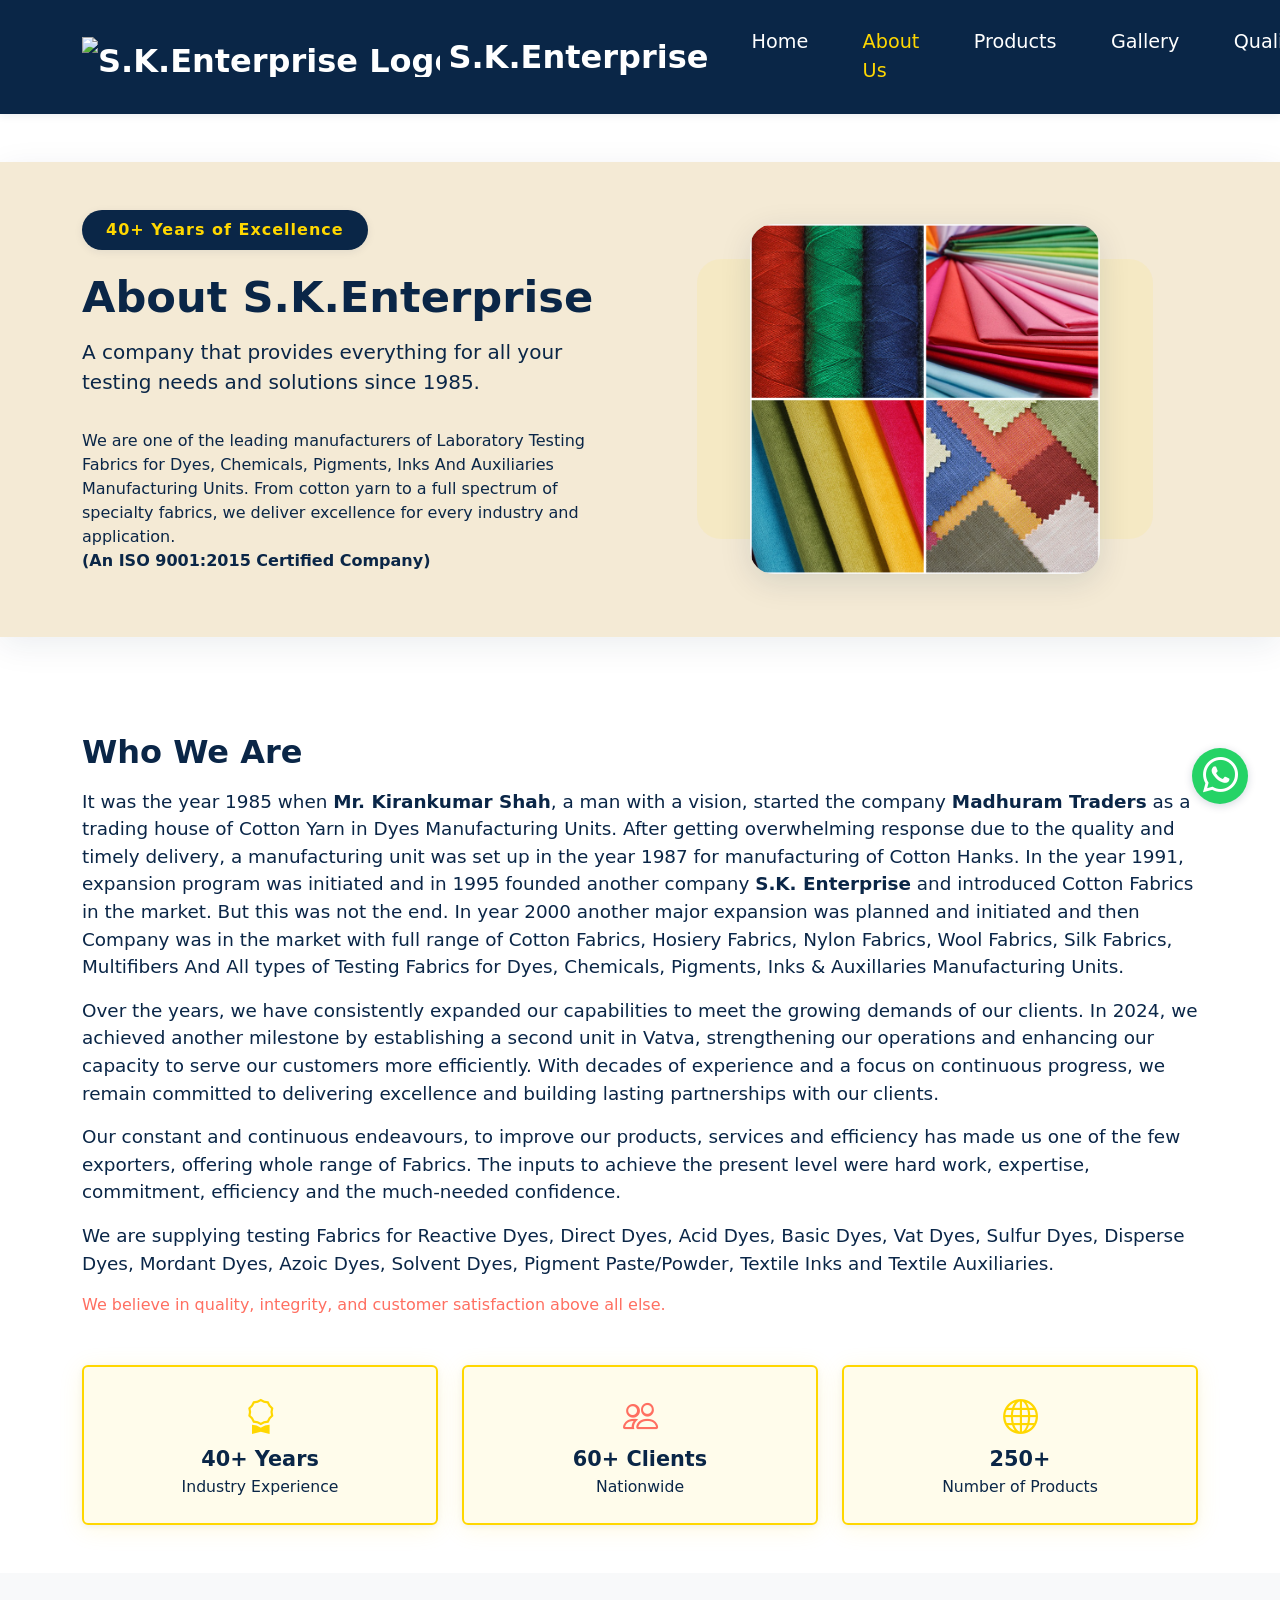
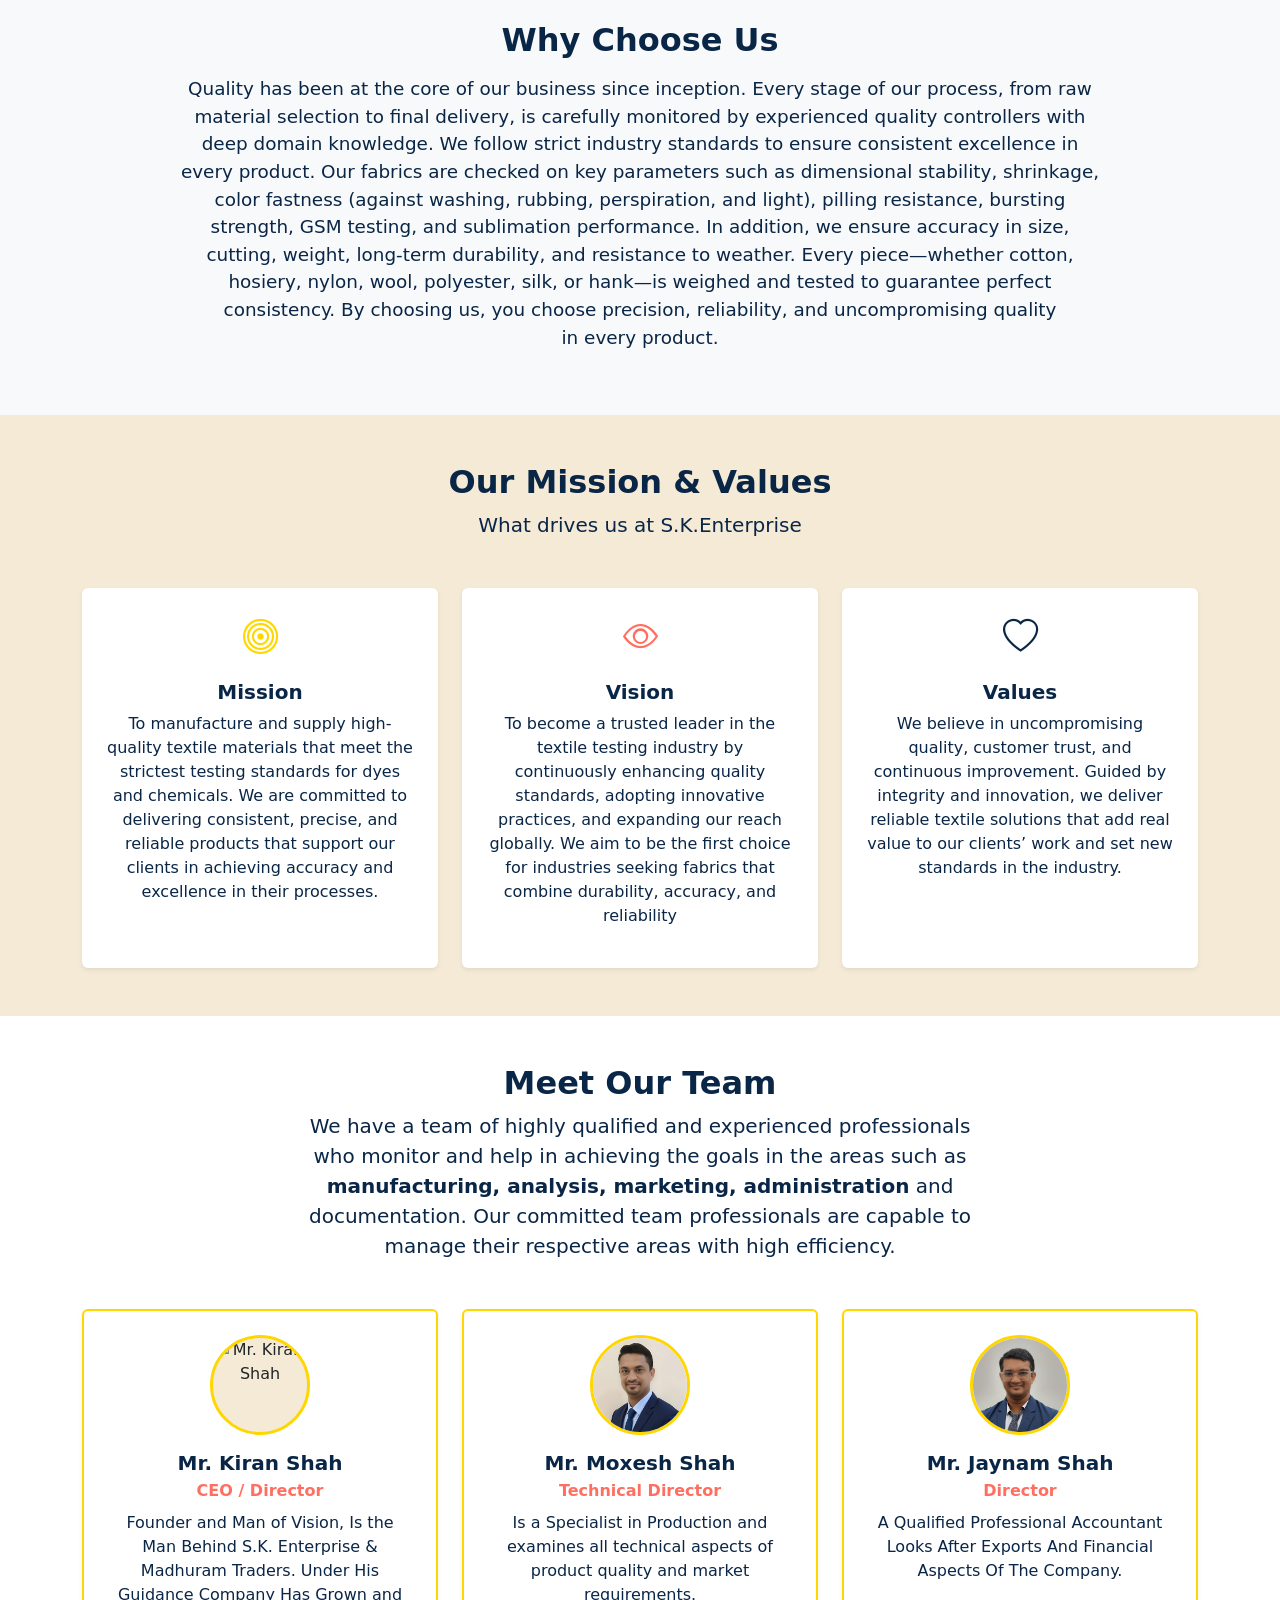
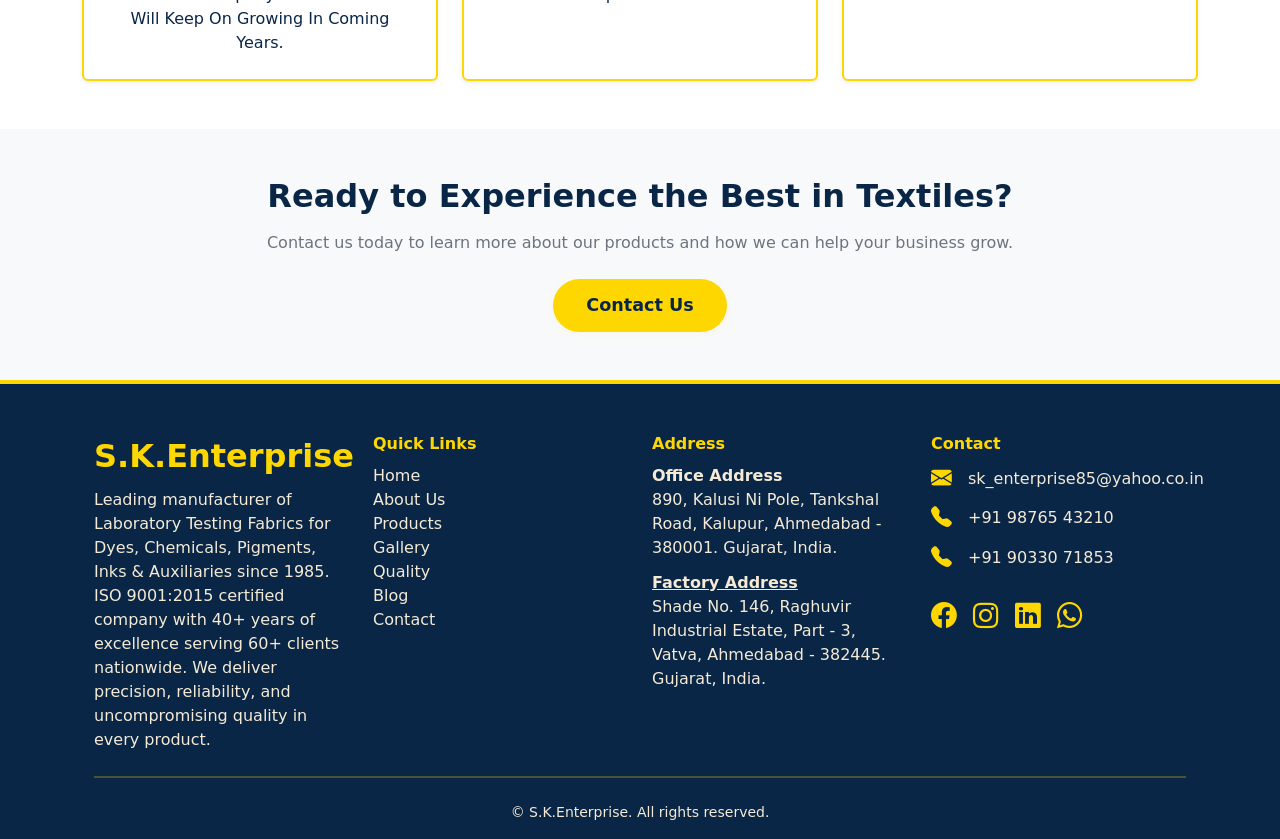
==== commit 65a74654: "Update content and fix inconsistencies Update content and fix inconsistencies across multiple sectio" ====
--- a/about.html
+++ b/about.html
@@ -18,7 +18,10 @@
     <!-- Sticky Modern Bootstrap Navbar -->
     <nav class="navbar navbar-expand-lg navbar-custom sticky-top" role="navigation" aria-label="Main navigation">
         <div class="container">
-            <a class="navbar-brand fw-bold" href="index.html">S.K.Enterprise</a>
+            <a class="navbar-brand fw-bold d-flex align-items-center" href="index.html">
+                <img src="assets/img/logo.png" alt="S.K.Enterprise Logo" height="40" class="me-2">
+                S.K.Enterprise
+            </a>
             <button class="navbar-toggler" type="button" data-bs-toggle="collapse" data-bs-target="#mainNavbar"
                 aria-controls="mainNavbar" aria-expanded="false" aria-label="Toggle navigation">
                 <span class="navbar-toggler-icon"></span>
@@ -51,12 +54,13 @@
                         </h1>
                         <div class="hero-subtitle">A company that provides everything for all your testing needs and
                             solutions since 1985.</div>
-                        <p class="lead text-navy mt-3 mb-0">We are one of the leading manufacturers of Laboratory
+                        <p class="lead-size-1-1rem text-navy mt-3 mb-0">We are one of the leading manufacturers of
+                            Laboratory
                             Testing Fabrics for Dyes, Chemicals, Pigments, Inks And Auxiliaries Manufacturing Units.
                             From cotton yarn to a full spectrum of specialty fabrics, we deliver excellence for every
                             industry and application.
                         </p>
-                        <p class="text-navy"> (An ISO 9001:2015 Certified Company) 
+                        <p class="text-navy fw-bold"> (An ISO 9001:2015 Certified Company)
                         </p>
                     </div>
                     <div class="col-lg-6 text-center hero-img-wrapper">
@@ -78,13 +82,20 @@
                         It was the year 1985 when <b>Mr. Kirankumar Shah</b>, a man with a vision, started the company
                         <b>Madhuram Traders</b> as a trading house of Cotton Yarn in Dyes Manufacturing Units. After
                         getting overwhelming response due to the quality and timely delivery, a manufacturing unit was
-                        set up in the year 1987 for manufacturing of Cotton Hangs. In the year 1991, expansion program
+                        set up in the year 1987 for manufacturing of Cotton Hanks. In the year 1991, expansion program
                         was initiated and in 1995 founded another company <b>S.K. Enterprise</b> and introduced Cotton
                         Fabrics in the market. But this was not the end. In year 2000 another major expansion was
                         planned and initiated and then Company was in the market with full range of Cotton Fabrics,
                         Hosiery Fabrics, Nylon Fabrics, Wool Fabrics, Silk Fabrics, Multifibers And All types of Testing
                         Fabrics for Dyes, Chemicals, Pigments, Inks & Auxillaries Manufacturing Units.
                     </p>
+                    <p class="fs-1-15 text-navy">Over the years, we have consistently expanded our capabilities to meet
+                        the growing demands of our
+                        clients. In 2024, we achieved another milestone by establishing a second unit in Vatva,
+                        strengthening our operations and enhancing our capacity to serve our customers more efficiently.
+
+                        With decades of experience and a focus on continuous progress, we remain committed to delivering
+                        excellence and building lasting partnerships with our clients.</p>
                     <p class="fs-1-15 text-navy">
                         Our constant and continuous endeavours, to improve our products, services and efficiency has
                         made us one of the few exporters, offering whole range of Fabrics. The inputs to achieve the
@@ -108,7 +119,7 @@
                         <div class="col-12 col-md-4">
                             <div class="about-highlight-box p-4 rounded h-100 mb-3 mb-md-0">
                                 <div class="fs-2-2 text-coral"><i class="bi bi-people"></i></div>
-                                <div class="fw-bold text-navy fs-1-3">350+ Clients</div>
+                                <div class="fw-bold text-navy fs-1-3">60+ Clients</div>
                                 <div class="text-navy fs-0-98">Nationwide</div>
                             </div>
                         </div>
@@ -128,13 +139,22 @@
     <section class="py-5 bg-light">
         <div class="container">
             <div class="row justify-content-center">
-                <div class="col-12 col-md-10 col-lg-8">
+                <div class="col-12 col-md-10 col-lg-10">
                     <h2 class="fw-bold mb-3 text-navy text-center">Why Choose Us</h2>
                     <p class="fs-1-15 text-navy text-center">
-                        We are amongst the leading manufacturer and supplier of a wide range of fabrics. Our range of
-                        products includes fabrics used for testing different dyes and chemicals. From dyeing to
-                        printing, our ranges of fabrics are multi-purpose and applicable in various industries. We are
-                        committed to Providing consistent and best quality.
+                        Quality has been at the core of our business since inception. Every stage of our process, from
+                        raw material selection to final delivery, is carefully monitored by experienced quality
+                        controllers with deep domain knowledge. We follow strict industry standards to ensure consistent
+                        excellence in every product.
+
+                        Our fabrics are checked on key parameters such as dimensional stability, shrinkage, color
+                        fastness (against washing, rubbing, perspiration, and light), pilling resistance, bursting
+                        strength, GSM testing, and sublimation performance. In addition, we ensure accuracy in size,
+                        cutting, weight, long-term durability, and resistance to weather. Every piece—whether cotton,
+                        hosiery, nylon, wool, polyester, silk, or hank—is weighed and tested to guarantee perfect
+                        consistency.
+
+                        By choosing us, you choose precision, reliability, and uncompromising quality in every product.
                     </p>
                 </div>
             </div>
@@ -193,24 +213,30 @@
                     <div class="card h-100 shadow-sm border-0 text-center p-4">
                         <div class="fs-2-2 text-gold mb-3"><i class="bi bi-bullseye"></i></div>
                         <h5 class="fw-bold mb-2 text-navy">Mission</h5>
-                        <p class="text-navy">To deliver innovative, sustainable, and high-quality textile solutions that
-                            exceed client expectations worldwide.</p>
+                        <p class="text-navy">To manufacture and supply high-quality textile materials that meet the
+                            strictest testing standards for dyes and chemicals. We are committed to delivering
+                            consistent, precise, and reliable products that support our clients in achieving accuracy
+                            and excellence in their processes.
+                        </p>
                     </div>
                 </div>
                 <div class="col-12 col-md-4">
                     <div class="card h-100 shadow-sm border-0 text-center p-4">
                         <div class="fs-2-2 text-coral mb-3"><i class="bi bi-eye"></i></div>
                         <h5 class="fw-bold mb-2 text-navy">Vision</h5>
-                        <p class="text-navy">To be a global leader in the textile industry, known for our commitment to
-                            quality, innovation, and customer satisfaction.</p>
+                        <p class="text-navy">To become a trusted leader in the textile testing industry by continuously
+                            enhancing quality standards, adopting innovative practices, and expanding our reach
+                            globally. We aim to be the first choice for industries seeking fabrics that combine
+                            durability, accuracy, and reliability</p>
                     </div>
                 </div>
                 <div class="col-12 col-md-4">
                     <div class="card h-100 shadow-sm border-0 text-center p-4">
                         <div class="fs-2-2 text-navy mb-3"><i class="bi bi-heart"></i></div>
                         <h5 class="fw-bold mb-2 text-navy">Values</h5>
-                        <p class="text-navy">Integrity, excellence, teamwork, and a passion for continuous improvement
-                            guide everything we do.</p>
+                        <p class="text-navy">We believe in uncompromising quality, customer trust, and continuous
+                            improvement. Guided by integrity and innovation, we deliver reliable textile solutions that
+                            add real value to our clients’ work and set new standards in the industry.</p>
                     </div>
                 </div>
             </div>
@@ -287,19 +313,22 @@
                 <!-- Company Info -->
                 <div class="col-md-3 text-md-start text-center mb-3 mb-md-0 d-flex flex-column justify-content-start">
                     <div class="fw-bold fs-2 mb-2 text-gold">S.K.Enterprise</div>
-                    <div class="text-beige">Premium Textile Solutions<br>Since 1985</div>
+                    <div class="text-beige">Leading manufacturer of Laboratory Testing Fabrics for Dyes, Chemicals,
+                        Pigments, Inks & Auxiliaries since 1985. ISO 9001:2015 certified company with 40+ years of
+                        excellence serving 60+ clients nationwide. We deliver precision, reliability, and
+                        uncompromising quality in every product.</div>
                 </div>
                 <!-- Quick Links -->
                 <div class="col-md-3 text-md-start mb-3 mb-md-0 d-flex flex-column justify-content-center">
                     <div class="fw-bold mb-2 text-gold">Quick Links</div>
                     <ul class="list-unstyled mb-0">
-                        <li><a href="#home" class="footer-link">Home</a></li>
-                        <li><a href="#about" class="footer-link">About Us</a></li>
-                        <li><a href="#products" class="footer-link">Products</a></li>
-                        <li><a href="#gallery" class="footer-link">Gallery</a></li>
-                        <li><a href="#testimonials" class="footer-link">Testimonials</a></li>
-                        <li><a href="#blog" class="footer-link">Blog</a></li>
-                        <li><a href="#contact" class="footer-link">Contact</a></li>
+                        <li><a href="index.html" class="footer-link">Home</a></li>
+                        <li><a href="about.html" class="footer-link">About Us</a></li>
+                        <li><a href="products.html" class="footer-link">Products</a></li>
+                        <li><a href="gallery.html" class="footer-link">Gallery</a></li>
+                        <li><a href="quality.html" class="footer-link">Quality</a></li>
+                        <li><a href="blogs.html" class="footer-link">Blog</a></li>
+                        <li><a href="contact.html" class="footer-link">Contact</a></li>
                     </ul>
                 </div>
                 <!-- Address Column -->
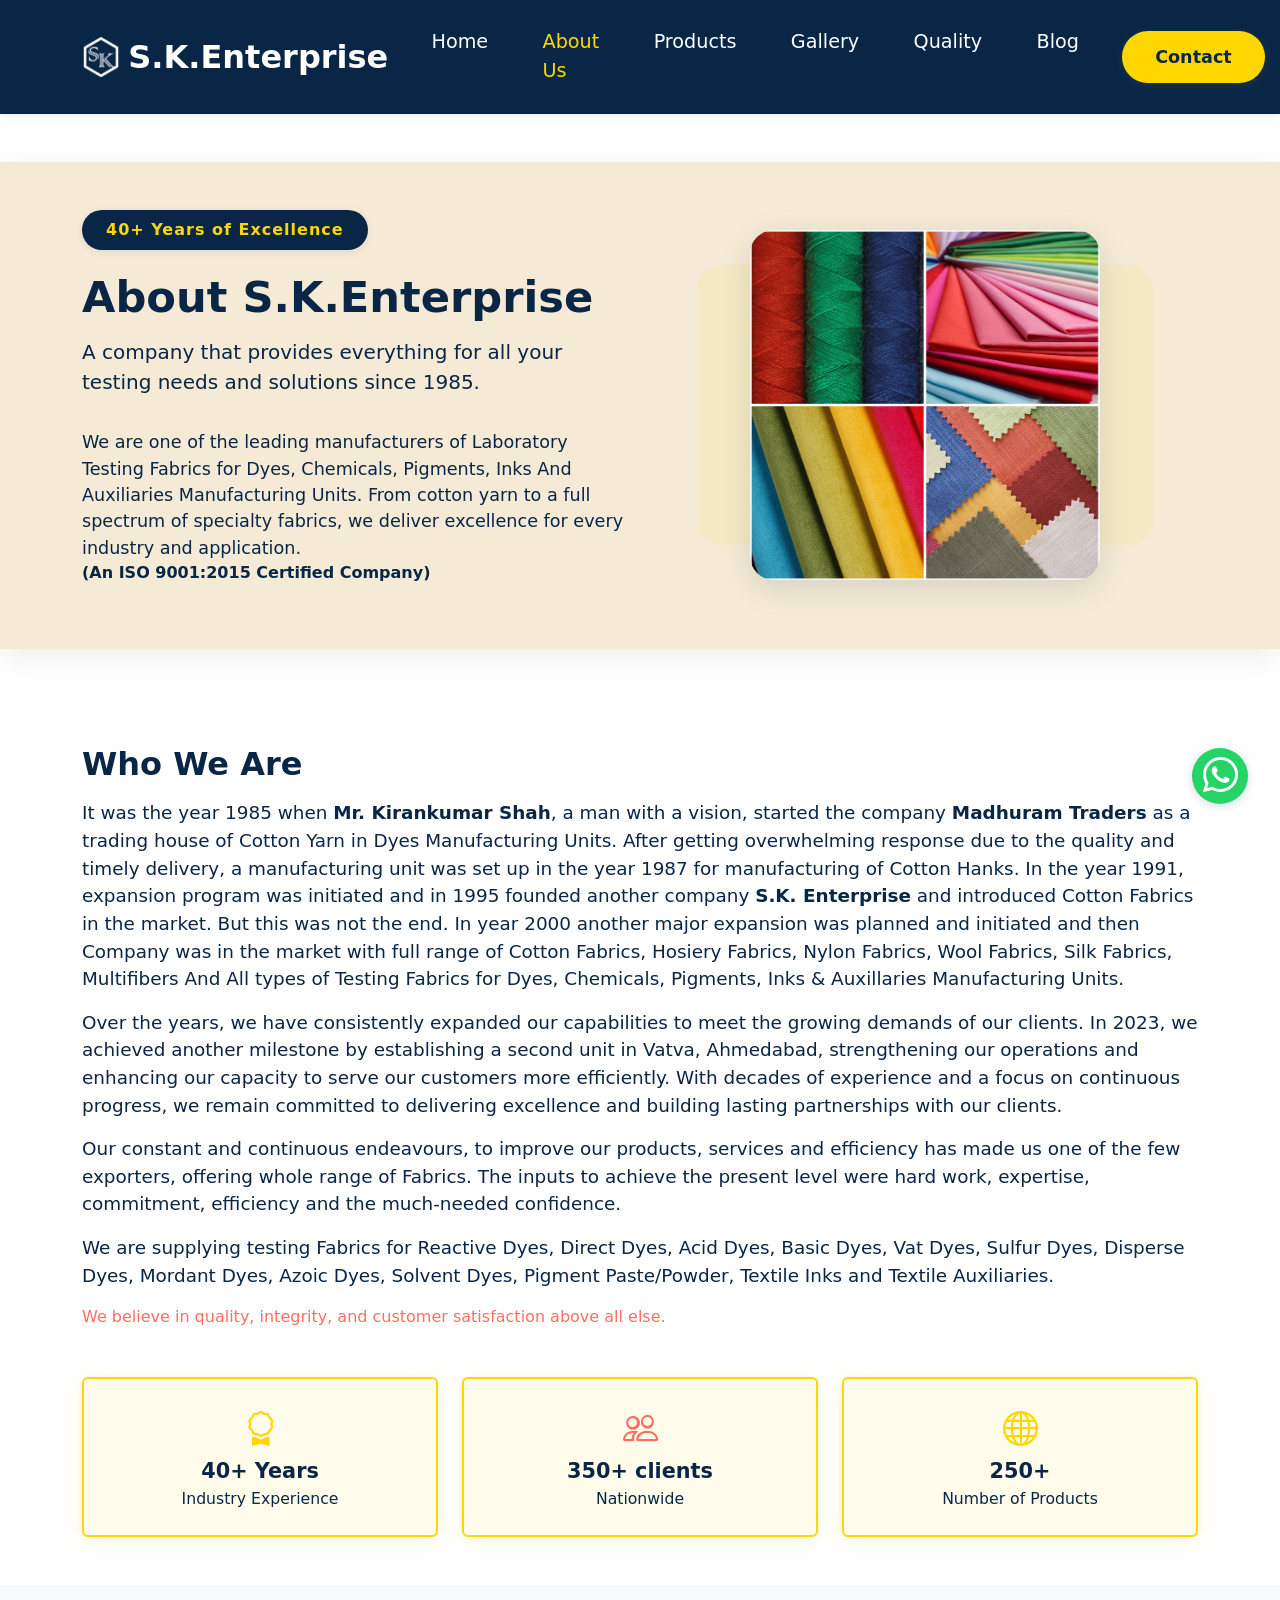
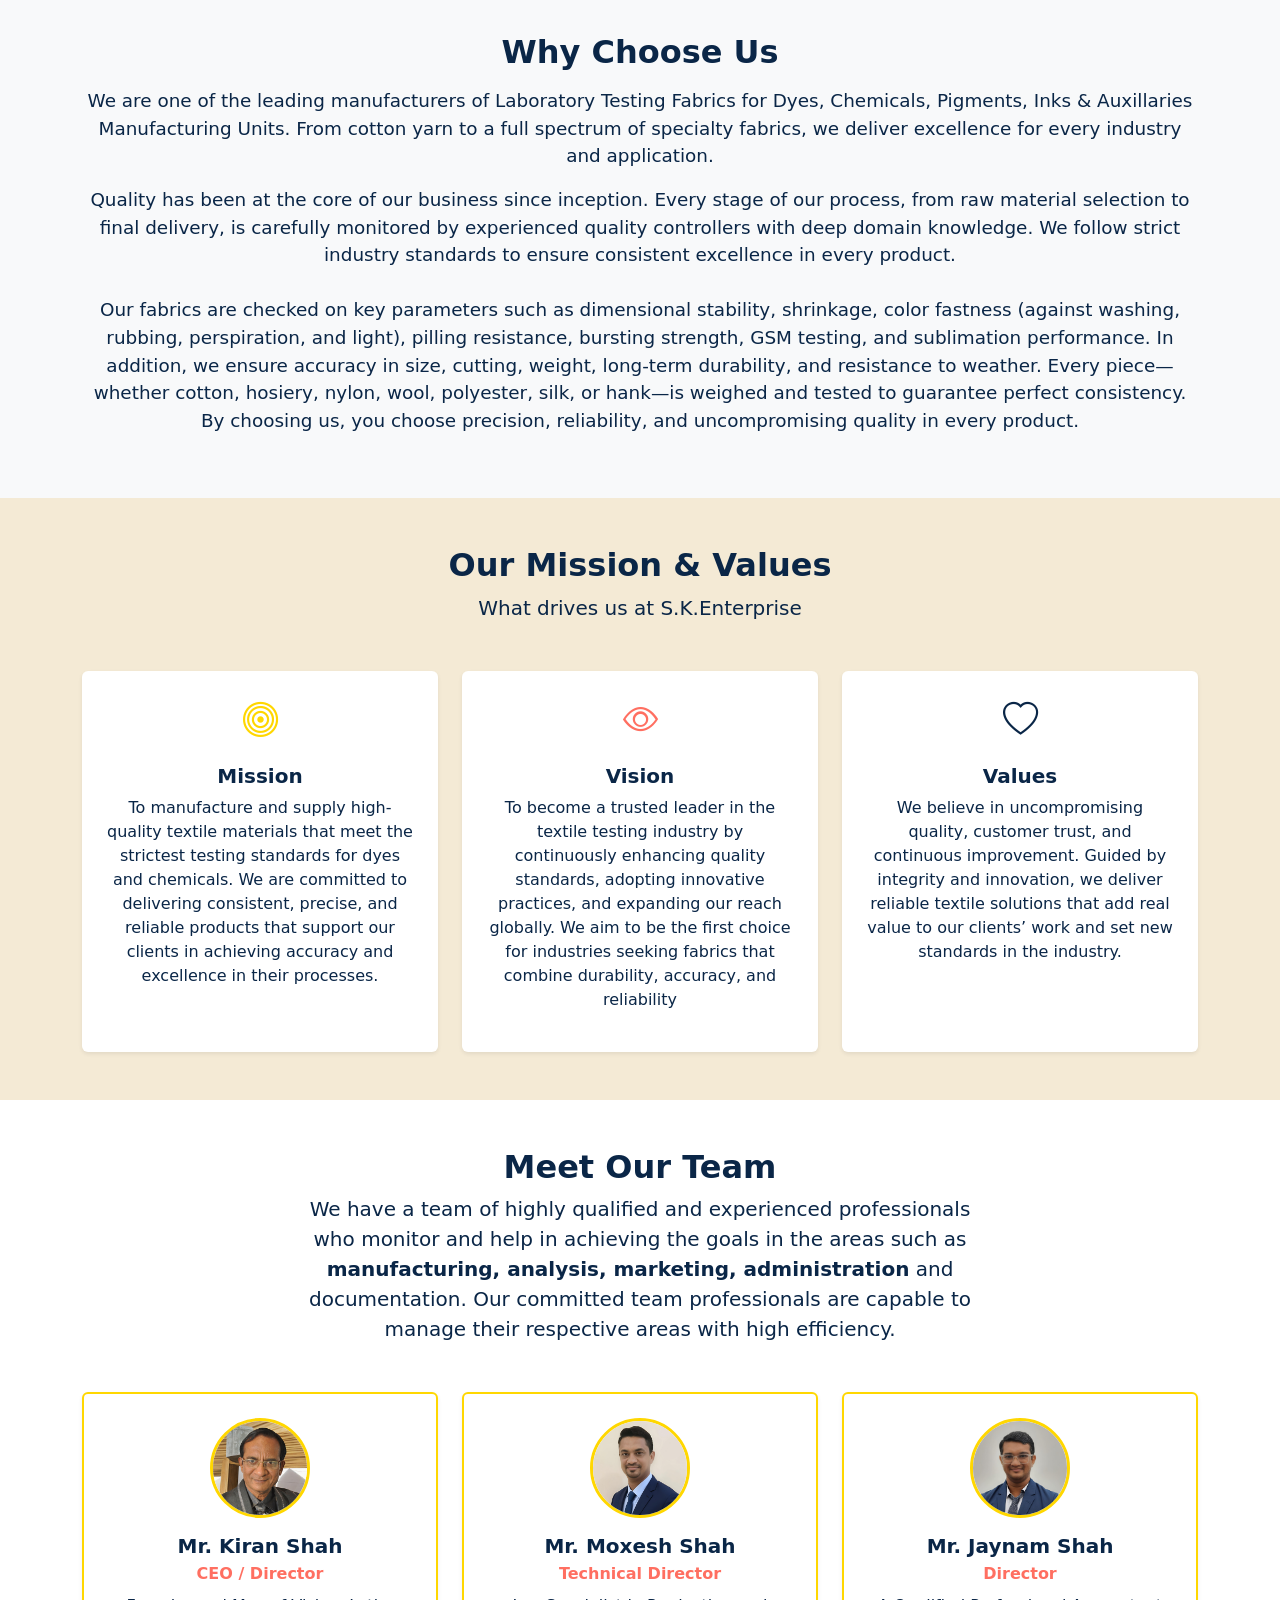
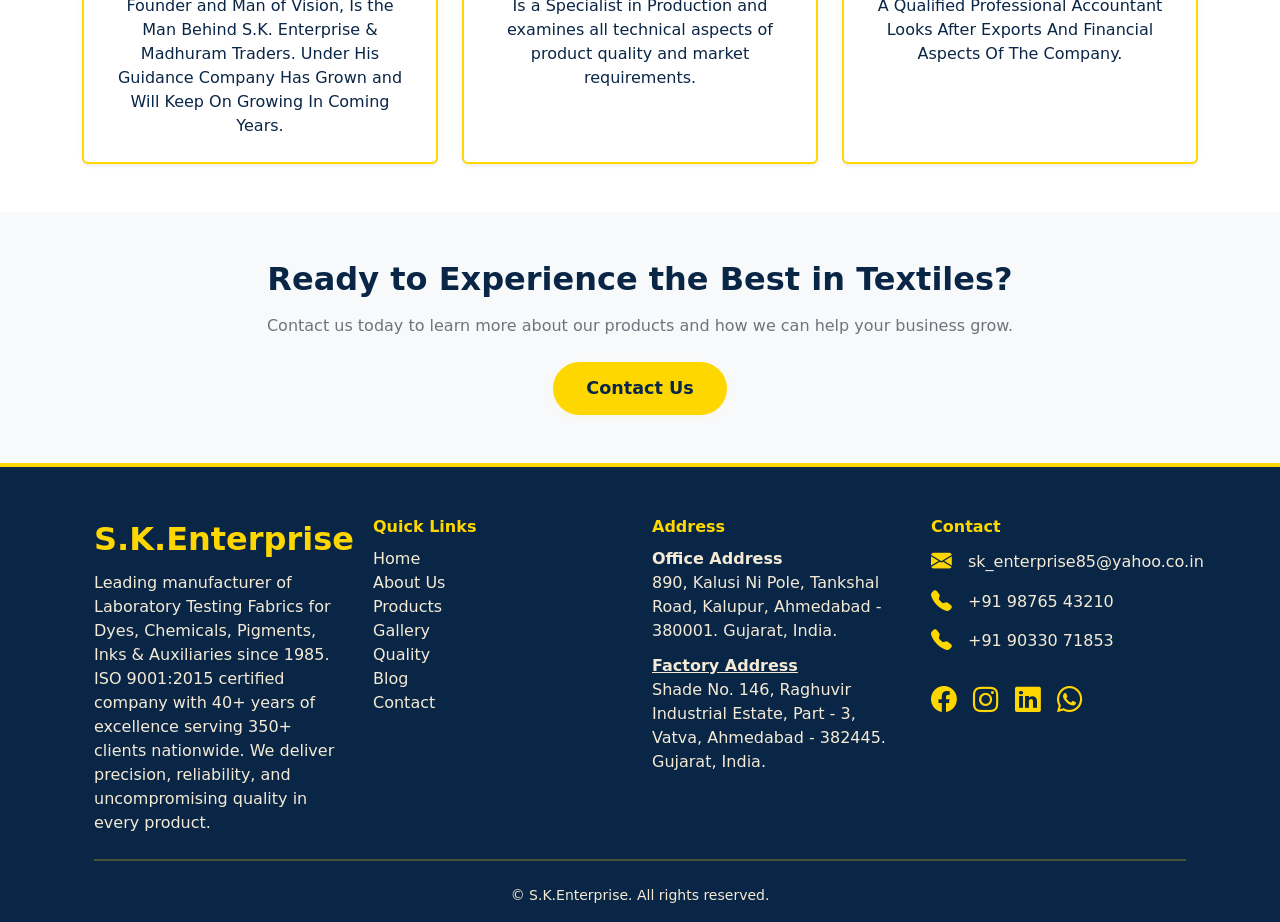
==== commit aa21c91e: "Add files via upload" ====
--- a/about.html
+++ b/about.html
@@ -91,7 +91,8 @@
                     </p>
                     <p class="fs-1-15 text-navy">Over the years, we have consistently expanded our capabilities to meet
                         the growing demands of our
-                        clients. In 2024, we achieved another milestone by establishing a second unit in Vatva,
+                        clients. In 2023, we achieved another milestone by establishing a second unit in Vatva,
+                        Ahmedabad,
                         strengthening our operations and enhancing our capacity to serve our customers more efficiently.
 
                         With decades of experience and a focus on continuous progress, we remain committed to delivering
@@ -119,7 +120,7 @@
                         <div class="col-12 col-md-4">
                             <div class="about-highlight-box p-4 rounded h-100 mb-3 mb-md-0">
                                 <div class="fs-2-2 text-coral"><i class="bi bi-people"></i></div>
-                                <div class="fw-bold text-navy fs-1-3">60+ Clients</div>
+                                <div class="fw-bold text-navy fs-1-3">350+ clients</div>
                                 <div class="text-navy fs-0-98">Nationwide</div>
                             </div>
                         </div>
@@ -139,13 +140,18 @@
     <section class="py-5 bg-light">
         <div class="container">
             <div class="row justify-content-center">
-                <div class="col-12 col-md-10 col-lg-10">
+                <div class="col-12 col-md-10 col-lg-12">
                     <h2 class="fw-bold mb-3 text-navy text-center">Why Choose Us</h2>
+                    <p class="fs-1-15 text-navy text-center">
+                        We are one of the leading manufacturers of Laboratory Testing Fabrics for Dyes, Chemicals,
+                        Pigments, Inks & Auxillaries Manufacturing Units. From cotton yarn to a full spectrum of
+                        specialty fabrics, we deliver excellence for every industry and application.
+                    </p>
                     <p class="fs-1-15 text-navy text-center">
                         Quality has been at the core of our business since inception. Every stage of our process, from
                         raw material selection to final delivery, is carefully monitored by experienced quality
                         controllers with deep domain knowledge. We follow strict industry standards to ensure consistent
-                        excellence in every product.
+                        excellence in every product.</br></br>
 
                         Our fabrics are checked on key parameters such as dimensional stability, shrinkage, color
                         fastness (against washing, rubbing, perspiration, and light), pilling resistance, bursting
@@ -160,47 +166,7 @@
             </div>
         </div>
     </section>
-    <!-- Quality Assurance Section
-    <section class="py-5 bg-white">
-        <div class="container">
-            <h2 class="fw-bold mb-4 text-navy text-center">Quality Assurance</h2>
-            <p class="fs-1-15 text-navy text-center mb-4">
-                Since inception, quality has been the foremost aspect of our business activities. Our quality
-                controllers have in-depth domain knowledge and they ensure that the production and post production
-                processes are carried out in compliance with the industry standards. They check the raw material used as
-                well as the finished products on well defined parameters before these are delivered to the clients.
-            </p>
-            <div class="row g-4">
-                <div class="col-md-6">
-                    <h5 class="fw-bold text-navy">Some of the factors based on which we check the range include:</h5>
-                    <ul class="text-navy mb-0">
-                        <li>Quality of fabrics that’s fits in each of the criteria</li>
-                        <li>Consistency in quality of all material</li>
-                        <li>Perfection in size And cutting</li>
-                        <li>Perfection in weight</li>
-                        <li>Long-term use And packing</li>
-                        <li>Resistance to weather</li>
-                    </ul>
-                </div>
-                <div class="col-md-6">
-                    <h5 class="fw-bold text-navy">The following parameters are checked in quality control section:</h5>
-                    <ol class="text-navy mb-0">
-                        <li>Dimensional stability of fabric</li>
-                        <li>Shrinkage of fabric</li>
-                        <li>Color fastness for Washing, Rubbing, Perspiration, Light.</li>
-                        <li>Pilling resistance of fabric</li>
-                        <li>Bursting strength of fabric</li>
-                        <li>GSM testing of fabric.</li>
-                        <li>Sublimation testing.</li>
-                    </ol>
-                </div>
-            </div>
-            <blockquote class="text-center fw-bold fs-4 text-coral mt-5"
-                style="border-left: 4px solid #f7b731; background: #fffbe6; padding: 1rem 1.5rem; border-radius: 0.5rem;">
-                Quality is never end; It is blood to growth of product performance
-            </blockquote>
-        </div>
-    </section> -->
+
     <!-- Mission & Values Section -->
     <section class="py-5 bg-beige">
         <div class="container">
@@ -258,7 +224,7 @@
                 <!-- Kiran Shah -->
                 <div class="col-12 col-md-4">
                     <div class="card h-100 shadow-sm border-0 text-center p-4">
-                        <img src="assets/img/kiran-shah.jpg" alt="Mr. Kiran Shah"
+                        <img src="assets/img/Kiran-Shah.jpg" alt="Mr. Kiran Shah"
                             class="rounded-circle mx-auto mb-3 width-100 height-100 object-cover border-gold bg-beige">
                         <h5 class="fw-bold mb-1 text-navy">Mr. Kiran Shah</h5>
                         <div class="mb-2 text-coral fw-600">CEO / Director</div>
@@ -315,7 +281,7 @@
                     <div class="fw-bold fs-2 mb-2 text-gold">S.K.Enterprise</div>
                     <div class="text-beige">Leading manufacturer of Laboratory Testing Fabrics for Dyes, Chemicals,
                         Pigments, Inks & Auxiliaries since 1985. ISO 9001:2015 certified company with 40+ years of
-                        excellence serving 60+ clients nationwide. We deliver precision, reliability, and
+                        excellence serving 350+ clients nationwide. We deliver precision, reliability, and
                         uncompromising quality in every product.</div>
                 </div>
                 <!-- Quick Links -->
--- a/assets/css/main.css
+++ b/assets/css/main.css
@@ -62,6 +62,109 @@
     overflow: hidden;
     border-radius: 2rem;
     box-shadow: 0 8px 32px rgba(10, 38, 71, 0.08);
+}
+
+/* Made in India Badge */
+.made-in-india-badge {
+    position: absolute;
+    top: 20px;
+    right: 20px;
+    z-index: 10;
+    animation: fadeInDown 1s ease-in-out;
+    filter: drop-shadow(0 4px 8px rgba(0, 0, 0, 0.15));
+}
+
+.company-badge {
+    background: linear-gradient(135deg, var(--color-navy) 0%, #1a4a7a 100%);
+    color: var(--color-white);
+    padding: 15px 20px;
+    border-radius: 12px;
+    box-shadow: 0 6px 20px rgba(10, 38, 71, 0.25);
+    border: 2px solid var(--color-gold);
+    max-width: 280px;
+    text-align: center;
+    backdrop-filter: blur(10px);
+}
+
+.badge-line-1 {
+    font-size: 1.1rem;
+    font-weight: 700;
+    color: var(--color-gold);
+    margin-bottom: 8px;
+    line-height: 1.2;
+}
+
+.badge-line-2 {
+    font-size: 0.95rem;
+    font-weight: 600;
+    color: var(--color-white);
+    margin-bottom: 6px;
+    line-height: 1.3;
+}
+
+.badge-line-3 {
+    font-size: 0.85rem;
+    font-weight: 500;
+    color: var(--color-beige);
+    line-height: 1.3;
+}
+
+.made-in-india-badge:hover .company-badge {
+    transform: scale(1.02);
+    box-shadow: 0 8px 25px rgba(10, 38, 71, 0.35);
+}
+
+.company-badge {
+    transition: transform 0.3s ease, box-shadow 0.3s ease;
+}
+
+/* Responsive adjustments for Made in India badge */
+@media (max-width: 768px) {
+    .made-in-india-badge {
+        top: 15px;
+        right: 15px;
+    }
+
+    .company-badge {
+        max-width: 240px;
+        padding: 12px 16px;
+    }
+
+    .badge-line-1 {
+        font-size: 1rem;
+    }
+
+    .badge-line-2 {
+        font-size: 0.9rem;
+    }
+
+    .badge-line-3 {
+        font-size: 0.8rem;
+    }
+}
+
+@media (max-width: 576px) {
+    .made-in-india-badge {
+        top: 10px;
+        right: 10px;
+    }
+
+    .company-badge {
+        max-width: 200px;
+        padding: 10px 12px;
+    }
+
+    .badge-line-1 {
+        font-size: 0.9rem;
+    }
+
+    .badge-line-2 {
+        font-size: 0.8rem;
+    }
+
+    .badge-line-3 {
+        font-size: 0.75rem;
+    }
 }
 
 .hero-badge {
@@ -323,6 +426,12 @@
 
 .border-gold {
     border: 3px solid var(--color-gold) !important;
+}
+
+.border-gold-1 {
+    border-color: var(--color-gold) !important;
+    border-width: 1px !important;
+    border-style: solid !important;
 }
 
 .border-radius-1-5rem {
@@ -748,10 +857,139 @@
     transition: background 0.2s !important;
 }
 
-.border-gold-1 {
-    border-color: var(--color-gold) !important;
-    border-width: 1px !important;
-    border-style: solid !important;
+.whatsapp-float:hover {
+    background-color: #128c7e;
+    color: #FFF;
+    transform: scale(1.1);
+    box-shadow: 4px 4px 6px #999;
+}
+
+/* Product Circle Styles with Spinning Hover Effect */
+.product-circle {
+    display: flex;
+    justify-content: center;
+    align-items: center;
+    margin-bottom: 1rem;
+}
+
+.product-circle-inner {
+    position: relative;
+    width: 160px;
+    height: 160px;
+    border-radius: 50%;
+    background: var(--color-white);
+    display: flex;
+    flex-direction: column;
+    align-items: center;
+    justify-content: center;
+    box-shadow: 0 4px 16px rgba(255, 215, 0, 0.3);
+    transition: all 0.3s ease;
+    cursor: pointer;
+    overflow: hidden;
+}
+
+.product-circle-inner::before {
+    content: '';
+    position: absolute;
+    inset: -4px;
+    background: linear-gradient(135deg, var(--color-gold), var(--color-coral));
+    border-radius: 50%;
+    z-index: -1;
+}
+
+.product-circle-inner::after {
+    content: '';
+    position: absolute;
+    inset: 0;
+    background: var(--color-white);
+    border-radius: 50%;
+    z-index: -1;
+}
+
+.product-circle-inner:hover {
+    box-shadow: 0 8px 32px rgba(255, 215, 0, 0.5);
+    transform: scale(1.05);
+}
+
+.product-circle-inner:hover::after {
+    background: var(--color-white);
+}
+
+.product-image {
+    position: relative;
+    z-index: 2;
+    width: 80px;
+    height: 80px;
+    border-radius: 50%;
+    overflow: hidden;
+    margin-bottom: 0.5rem;
+    transition: all 0.4s ease;
+    border: 3px solid var(--color-gold);
+    box-shadow: 0 2px 8px rgba(0, 0, 0, 0.2);
+}
+
+.product-img {
+    width: 100%;
+    height: 100%;
+    object-fit: cover;
+    transition: all 0.4s cubic-bezier(0.175, 0.885, 0.32, 1.275);
+}
+
+.product-circle-inner:hover .product-image {
+    transform: rotate(360deg) scale(1.1);
+    border-color: var(--color-coral);
+}
+
+.product-label {
+    position: relative;
+    z-index: 2;
+    font-size: 0.75rem;
+    font-weight: 600;
+    color: var(--color-navy);
+    text-align: center;
+    line-height: 1.2;
+    max-width: 90px;
+    transition: all 0.4s ease;
+}
+
+.product-circle-inner:hover .product-label {
+    transform: scale(1.1);
+    color: var(--color-navy);
+}
+
+/* Responsive adjustments for product circles */
+@media (max-width: 768px) {
+    .product-circle-inner {
+        width: 140px;
+        height: 140px;
+    }
+
+    .product-image {
+        width: 70px;
+        height: 70px;
+    }
+
+    .product-label {
+        font-size: 0.7rem;
+        max-width: 100px;
+    }
+}
+
+@media (max-width: 576px) {
+    .product-circle-inner {
+        width: 120px;
+        height: 120px;
+    }
+
+    .product-image {
+        width: 60px;
+        height: 60px;
+    }
+
+    .product-label {
+        font-size: 0.65rem;
+        max-width: 90px;
+    }
 }
 
 /* Ensure hamburger icon is visible and white */
@@ -888,4 +1126,8 @@
     #blog h3 {
         font-size: 1.5rem !important;
     }
+}
+
+.lead-size-1-1rem {
+    font-size: 1.1rem !important;
 }
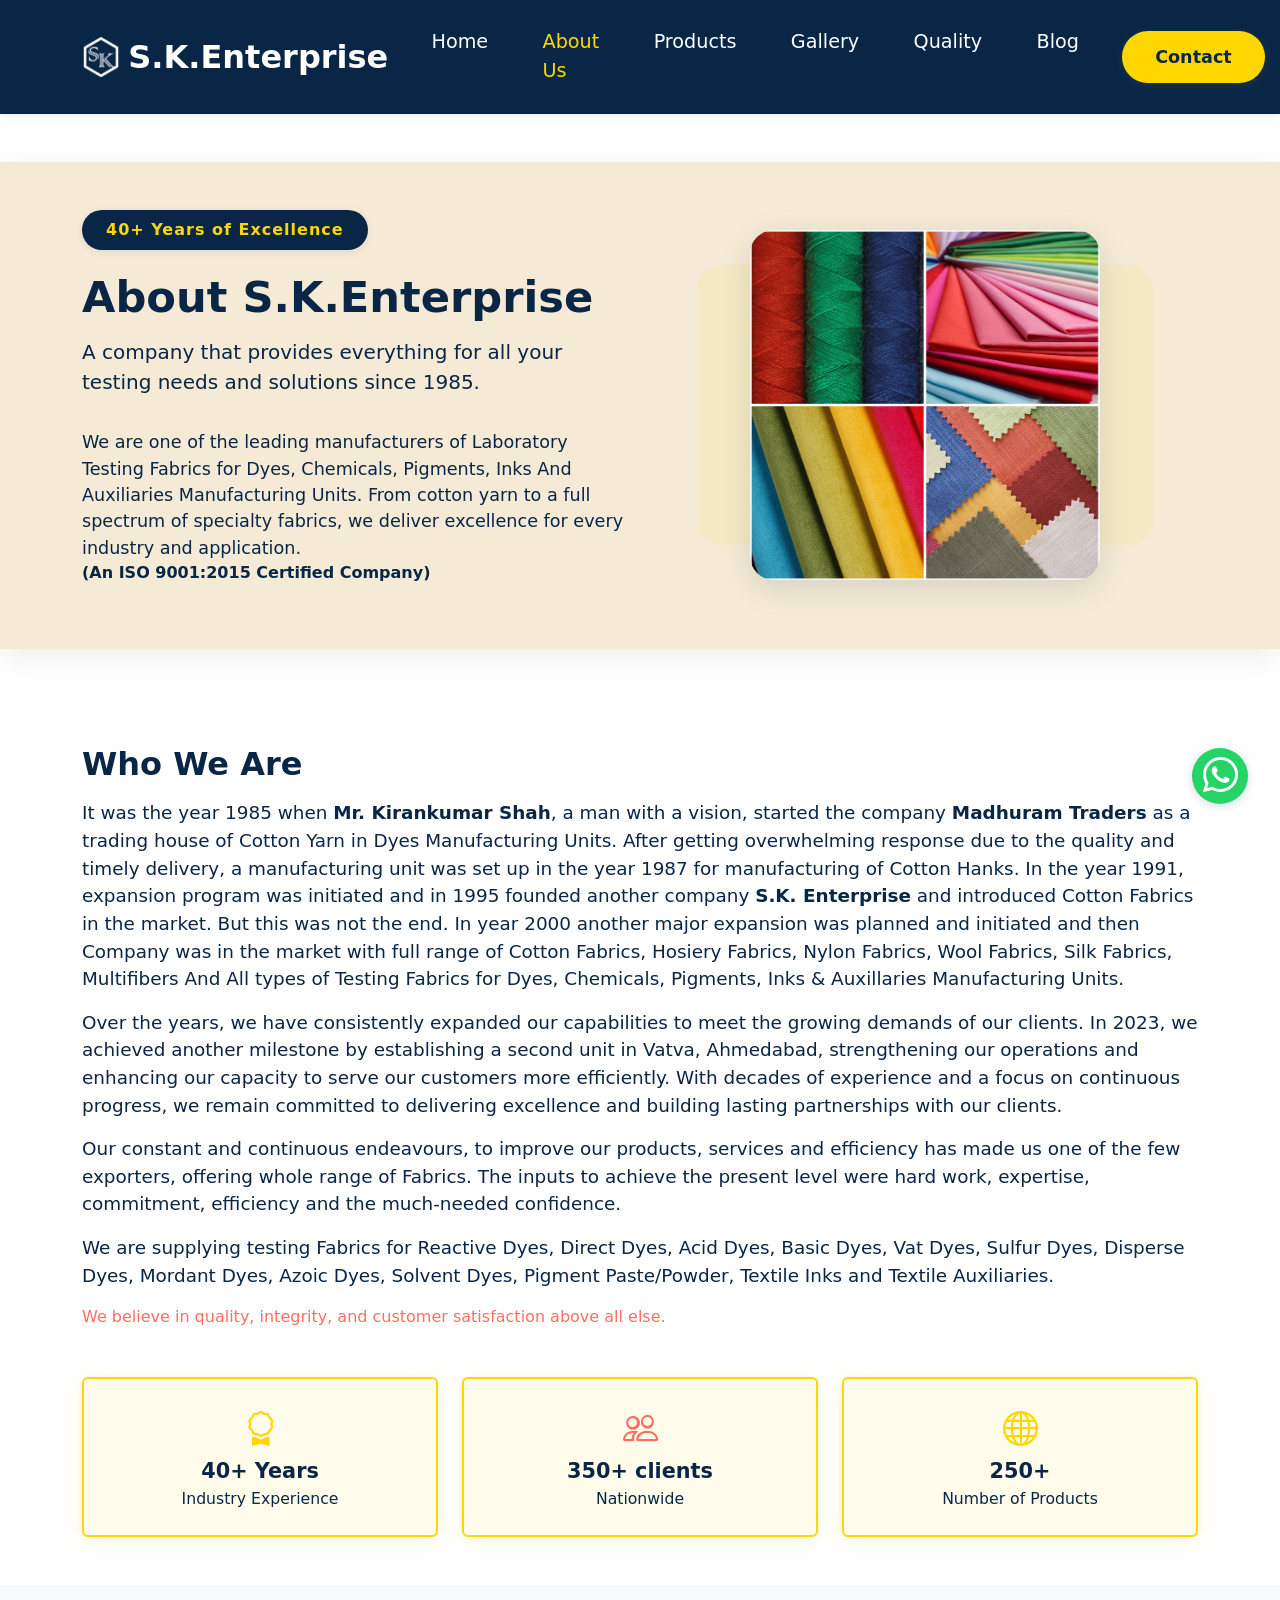
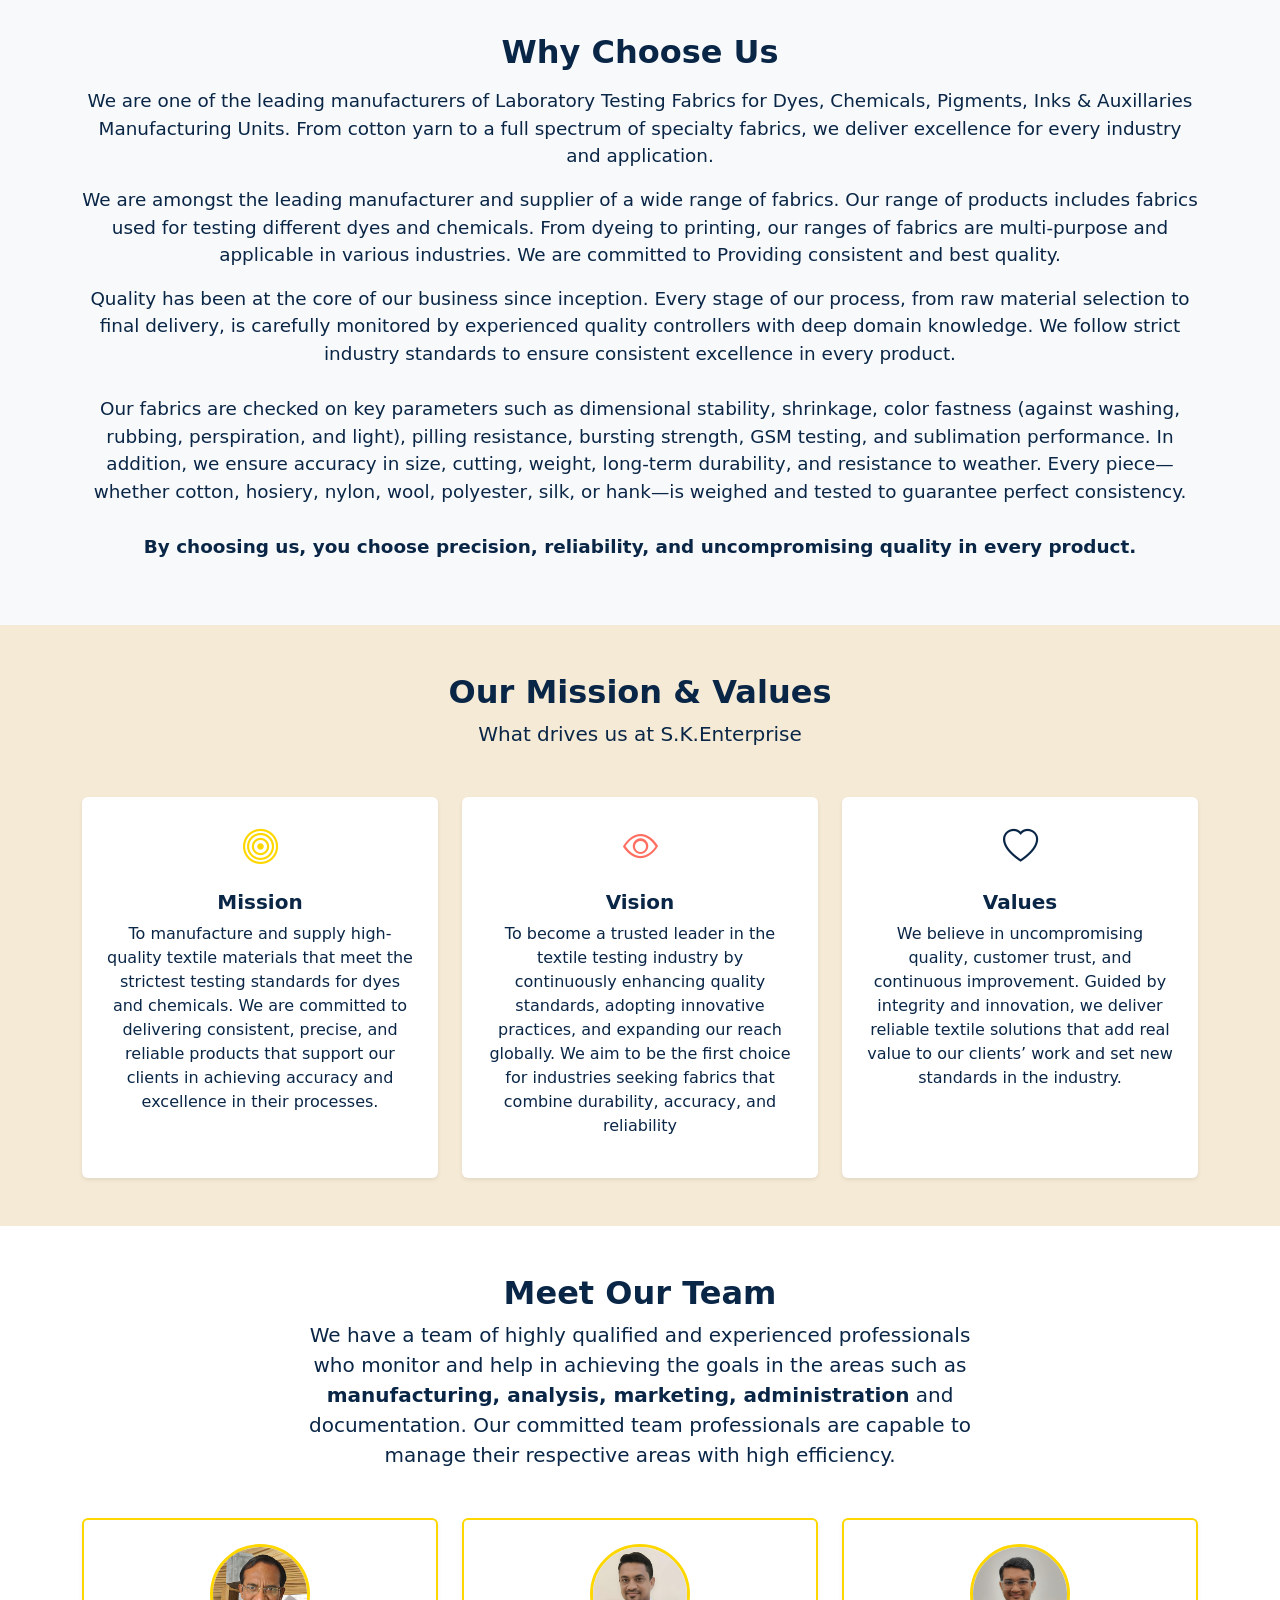
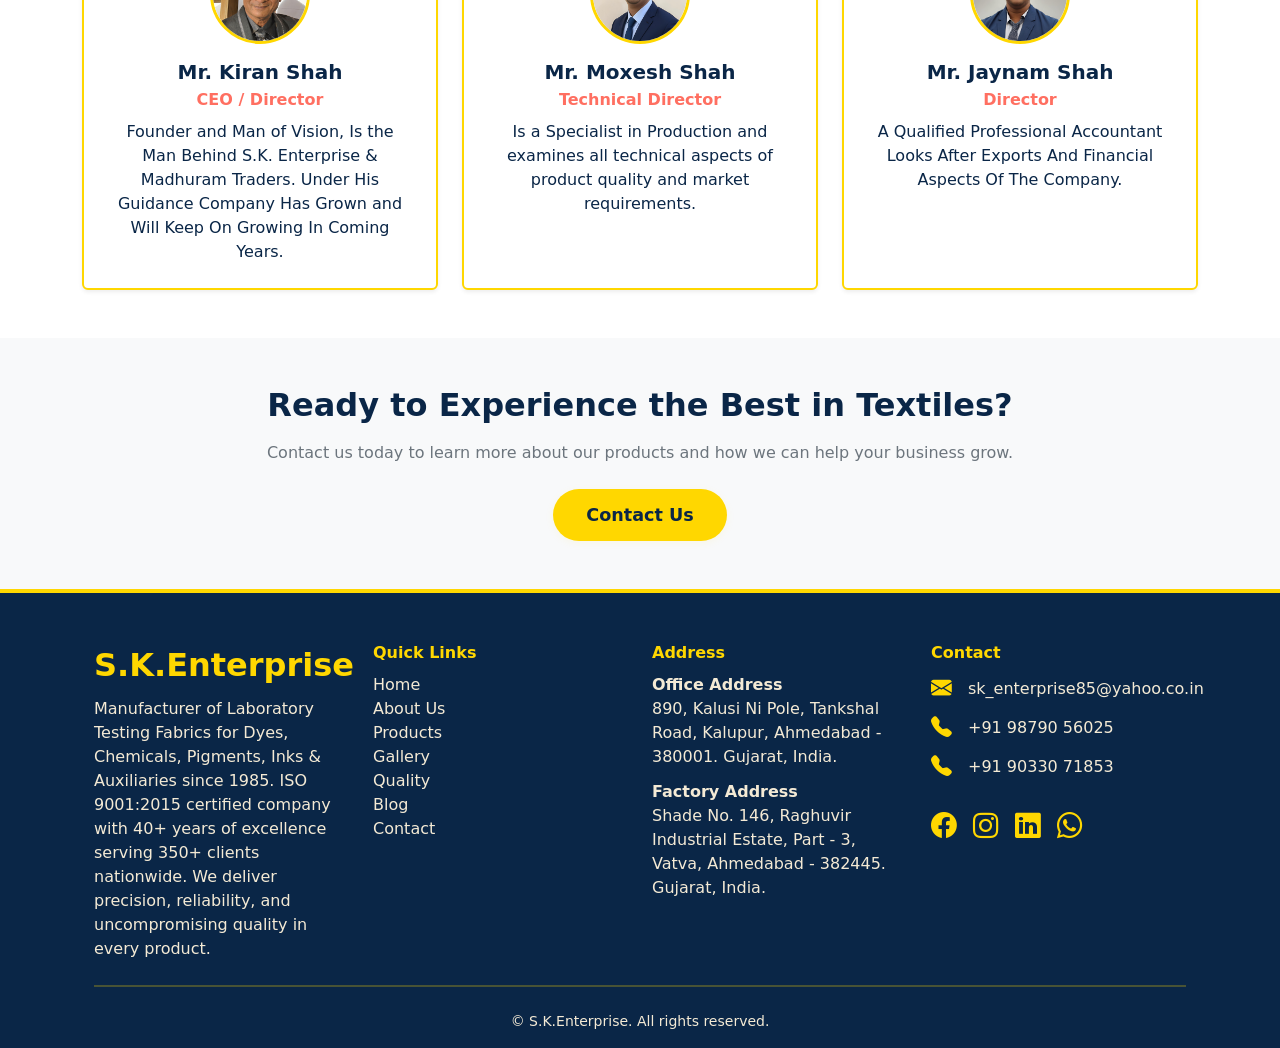
==== commit aeee2674: "Add files via upload" ====
--- a/about.html
+++ b/about.html
@@ -148,6 +148,12 @@
                         specialty fabrics, we deliver excellence for every industry and application.
                     </p>
                     <p class="fs-1-15 text-navy text-center">
+                        We are amongst the leading manufacturer and supplier of a wide range of fabrics. Our range of
+                        products includes fabrics used for testing different dyes and chemicals. From dyeing to
+                        printing, our ranges of fabrics are multi-purpose and applicable in various industries. We are
+                        committed to Providing consistent and best quality.
+                    </p>
+                    <p class="fs-1-15 text-navy text-center">
                         Quality has been at the core of our business since inception. Every stage of our process, from
                         raw material selection to final delivery, is carefully monitored by experienced quality
                         controllers with deep domain knowledge. We follow strict industry standards to ensure consistent
@@ -158,9 +164,10 @@
                         strength, GSM testing, and sublimation performance. In addition, we ensure accuracy in size,
                         cutting, weight, long-term durability, and resistance to weather. Every piece—whether cotton,
                         hosiery, nylon, wool, polyester, silk, or hank—is weighed and tested to guarantee perfect
-                        consistency.
-
-                        By choosing us, you choose precision, reliability, and uncompromising quality in every product.
+                        consistency.</br></br>
+
+                        <strong>By choosing us, you choose precision, reliability, and uncompromising quality in every
+                            product.</strong>
                     </p>
                 </div>
             </div>
@@ -279,7 +286,7 @@
                 <!-- Company Info -->
                 <div class="col-md-3 text-md-start text-center mb-3 mb-md-0 d-flex flex-column justify-content-start">
                     <div class="fw-bold fs-2 mb-2 text-gold">S.K.Enterprise</div>
-                    <div class="text-beige">Leading manufacturer of Laboratory Testing Fabrics for Dyes, Chemicals,
+                    <div class="text-beige">Manufacturer of Laboratory Testing Fabrics for Dyes, Chemicals,
                         Pigments, Inks & Auxiliaries since 1985. ISO 9001:2015 certified company with 40+ years of
                         excellence serving 350+ clients nationwide. We deliver precision, reliability, and
                         uncompromising quality in every product.</div>
@@ -306,7 +313,7 @@
                             Tankshal Road, Kalupur, Ahmedabad - 380001. Gujarat, India.</span>
                     </div>
                     <div class="text-beige fs-1">
-                        <span class="fw-600 text-decoration-underline">Factory Address</span><br>
+                        <span class="fw-600">Factory Address</span><br>
                         <span> Shade No. 146, Raghuvir
                             Industrial Estate, Part - 3, Vatva, Ahmedabad - 382445. Gujarat, India.</span>
                     </div>
@@ -320,7 +327,7 @@
                     </div>
                     <div class="d-flex align-items-center mb-2">
                         <i class="bi bi-telephone-fill text-gold fs-1-3 me-3"></i>
-                        <span class="text-beige fs-1">+91 98765 43210</span>
+                        <span class="text-beige fs-1">+91 98790 56025</span>
                     </div>
                     <div class="d-flex align-items-center mb-2">
                         <i class="bi bi-telephone-fill text-gold fs-1-3 me-3"></i>
--- a/assets/css/main.css
+++ b/assets/css/main.css
@@ -1130,4 +1130,60 @@
 
 .lead-size-1-1rem {
     font-size: 1.1rem !important;
+}
+
+/* Client Logos Section Styles */
+.client-logo-card {
+    background: var(--color-white);
+    border-radius: 12px;
+    box-shadow: 0 4px 16px rgba(10, 38, 71, 0.08);
+    transition: all 0.3s ease;
+    border: 2px solid transparent;
+    min-height: 120px;
+    display: flex;
+    align-items: center;
+    justify-content: center;
+}
+
+.client-logo-card:hover {
+    transform: translateY(-4px);
+    box-shadow: 0 8px 24px rgba(10, 38, 71, 0.15);
+    border-color: var(--color-gold);
+}
+
+.client-logo {
+    max-width: 100%;
+    max-height: 80px;
+    object-fit: contain;
+    filter: grayscale(100%);
+    transition: all 0.3s ease;
+    opacity: 0.7;
+}
+
+.client-logo-card:hover .client-logo {
+    filter: grayscale(0%);
+    opacity: 1;
+}
+
+/* Responsive adjustments for client logos */
+@media (max-width: 768px) {
+    .client-logo-card {
+        min-height: 100px;
+        padding: 1rem !important;
+    }
+
+    .client-logo {
+        max-height: 60px;
+    }
+}
+
+@media (max-width: 576px) {
+    .client-logo-card {
+        min-height: 80px;
+        padding: 0.75rem !important;
+    }
+
+    .client-logo {
+        max-height: 50px;
+    }
 }
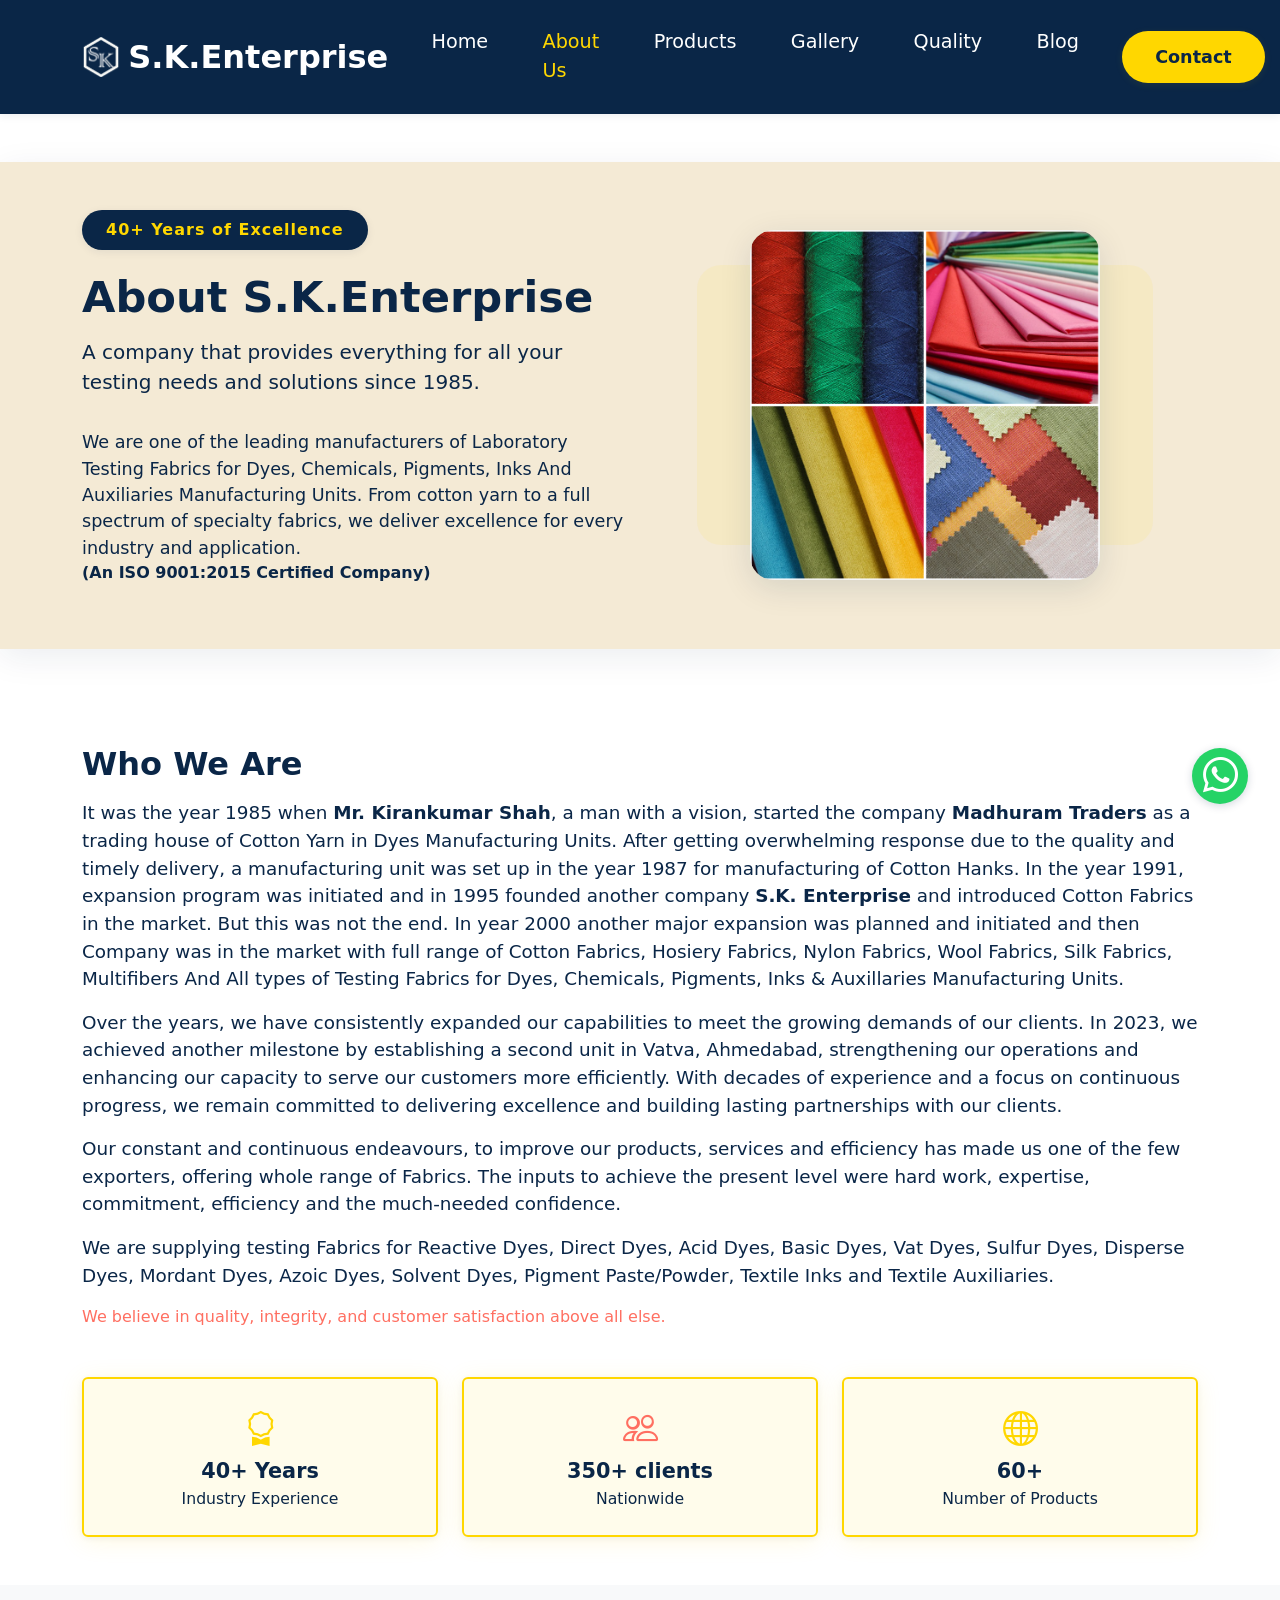
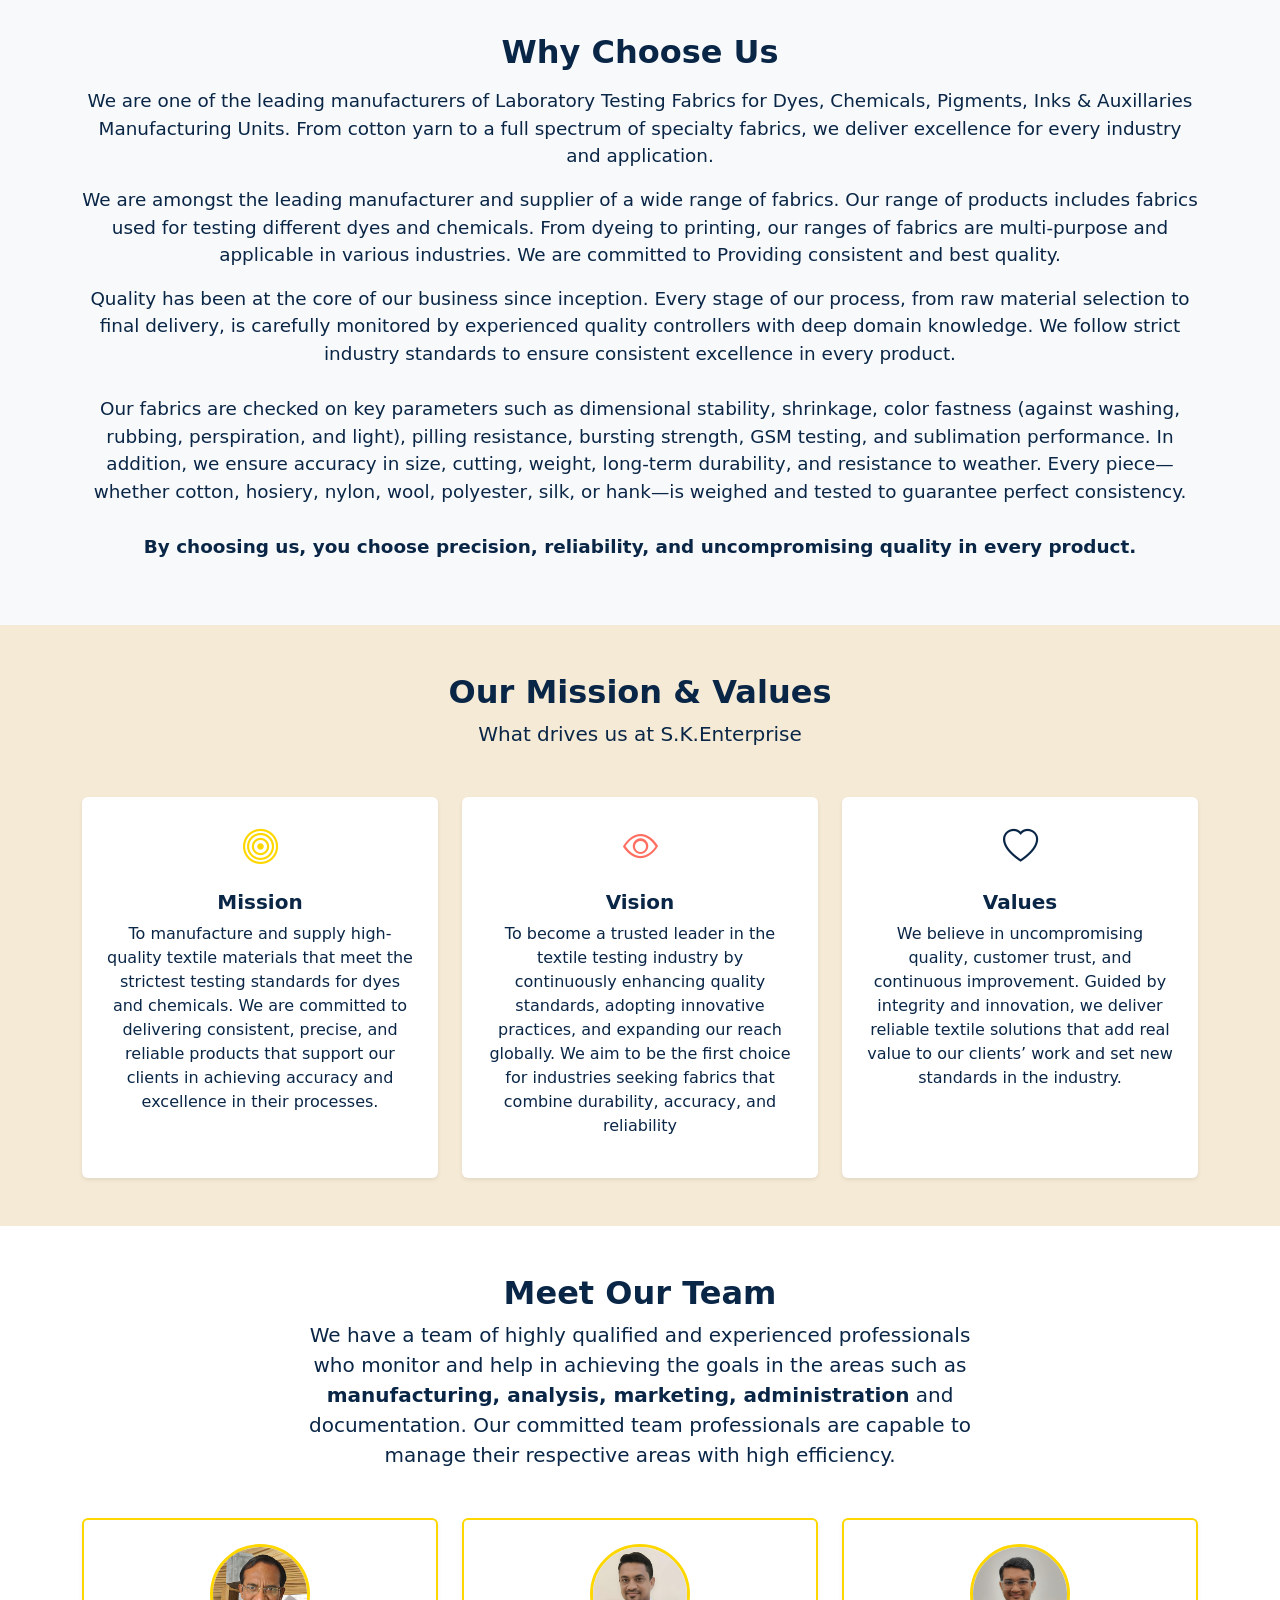
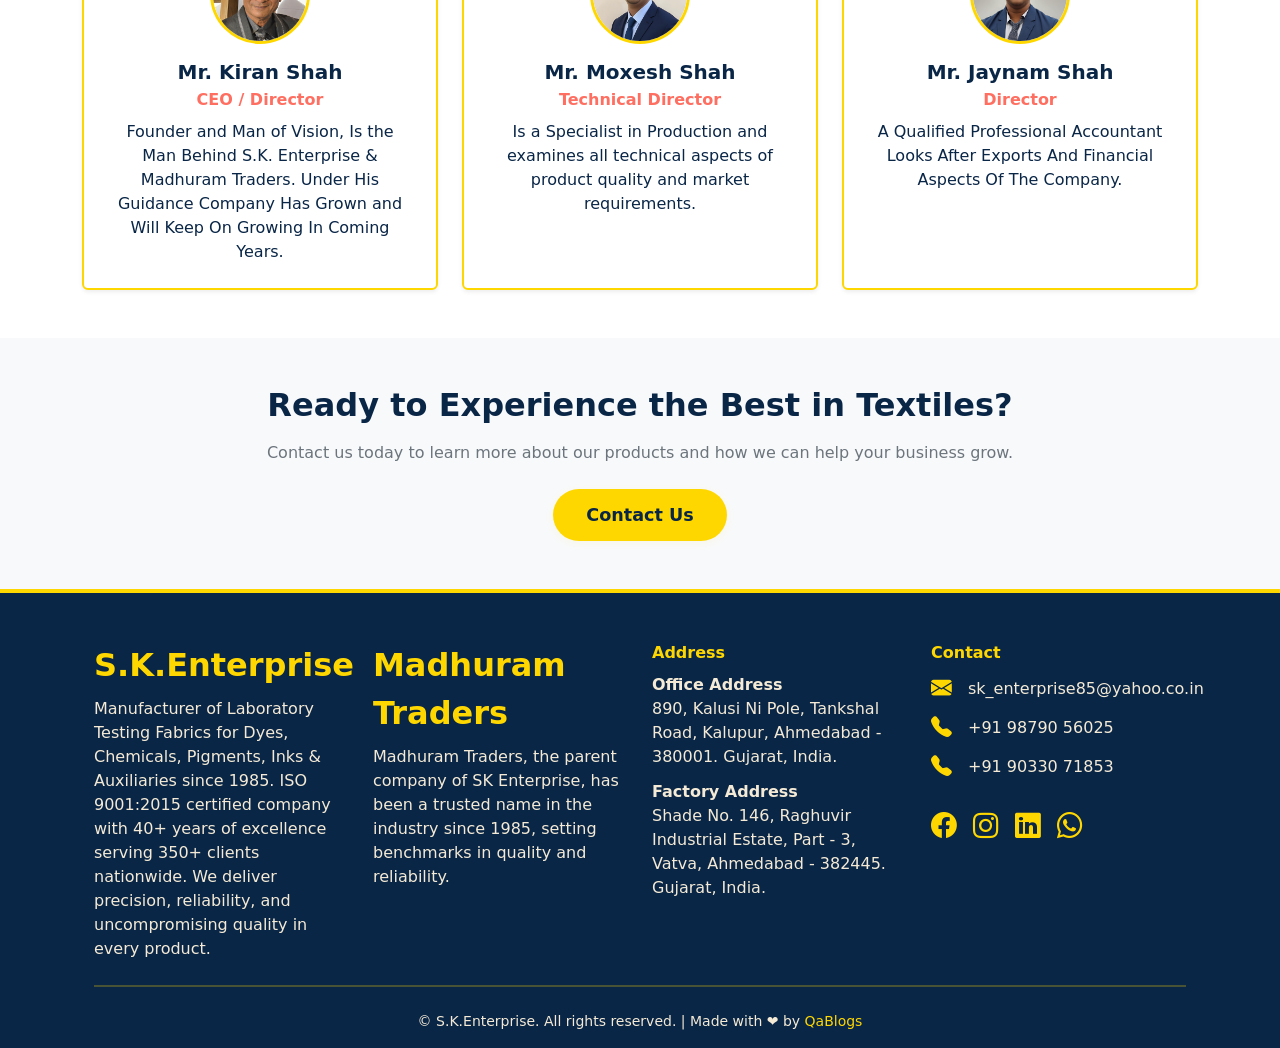
==== commit c382c917: "Add files via upload" ====
--- a/about.html
+++ b/about.html
@@ -127,7 +127,7 @@
                         <div class="col-12 col-md-4">
                             <div class="about-highlight-box p-4 rounded h-100">
                                 <div class="fs-2-2 text-gold"><i class="bi bi-globe"></i></div>
-                                <div class="fw-bold text-navy fs-1-3">250+</div>
+                                <div class="fw-bold text-navy fs-1-3">60+</div>
                                 <div class="text-navy fs-0-98">Number of Products</div>
                             </div>
                         </div>
@@ -292,17 +292,10 @@
                         uncompromising quality in every product.</div>
                 </div>
                 <!-- Quick Links -->
-                <div class="col-md-3 text-md-start mb-3 mb-md-0 d-flex flex-column justify-content-center">
-                    <div class="fw-bold mb-2 text-gold">Quick Links</div>
-                    <ul class="list-unstyled mb-0">
-                        <li><a href="index.html" class="footer-link">Home</a></li>
-                        <li><a href="about.html" class="footer-link">About Us</a></li>
-                        <li><a href="products.html" class="footer-link">Products</a></li>
-                        <li><a href="gallery.html" class="footer-link">Gallery</a></li>
-                        <li><a href="quality.html" class="footer-link">Quality</a></li>
-                        <li><a href="blogs.html" class="footer-link">Blog</a></li>
-                        <li><a href="contact.html" class="footer-link">Contact</a></li>
-                    </ul>
+                <div class="col-md-3 text-md-start text-center mb-3 mb-md-0 d-flex flex-column justify-content-start">
+                    <div class="fw-bold fs-2 mb-2 text-gold">Madhuram Traders</div>
+                    <div class="text-beige">Madhuram Traders, the parent company of SK Enterprise, has been a trusted
+                        name in the industry since 1985, setting benchmarks in quality and reliability.</div>
                 </div>
                 <!-- Address Column -->
                 <div class="col-md-3 text-md-start mb-3 mb-md-0 d-flex flex-column justify-content-start">
@@ -343,7 +336,8 @@
             </div>
             <hr class="my-4 border-gold-1 opacity-20">
             <div class="text-center small text-beige">
-                &copy; <span id="currentYear"></span> S.K.Enterprise. All rights reserved.
+                &copy; <span id="currentYear"></span> S.K.Enterprise. All rights reserved. | Made with ❤️ by <a
+                    href="https://www.qablogs.com" target="_blank" class="text-gold text-decoration-none">QaBlogs</a>
             </div>
         </div>
     </footer>
--- a/assets/css/main.css
+++ b/assets/css/main.css
@@ -1186,4 +1186,889 @@
     .client-logo {
         max-height: 50px;
     }
+}
+
+/* Mobile Responsiveness Fixes for Testimonials and Featured Products */
+
+/* Testimonials Section Mobile Fixes */
+@media (max-width: 768px) {
+    #testimonials .card {
+        margin: 0 15px !important;
+        padding: 1.5rem !important;
+    }
+
+    #testimonials .card-body {
+        padding: 1rem !important;
+    }
+
+    #testimonials .card h5 {
+        font-size: 1rem !important;
+        line-height: 1.3 !important;
+        margin-bottom: 0.5rem !important;
+        word-wrap: break-word !important;
+        overflow-wrap: break-word !important;
+    }
+
+    #testimonials .card p {
+        font-size: 0.9rem !important;
+        line-height: 1.4 !important;
+        margin-bottom: 1rem !important;
+        word-wrap: break-word !important;
+        overflow-wrap: break-word !important;
+    }
+
+    #testimonials .card .fs-1 {
+        font-size: 0.85rem !important;
+    }
+
+    #testimonials .width-80 {
+        width: 60px !important;
+    }
+
+    #testimonials .height-80 {
+        height: 60px !important;
+    }
+}
+
+@media (max-width: 576px) {
+    #testimonials .container {
+        padding-left: 10px !important;
+        padding-right: 10px !important;
+    }
+
+    #testimonials .card {
+        margin: 0 5px !important;
+        padding: 1rem !important;
+    }
+
+    #testimonials .card h5 {
+        font-size: 0.9rem !important;
+        line-height: 1.2 !important;
+    }
+
+    #testimonials .card p {
+        font-size: 0.8rem !important;
+        line-height: 1.3 !important;
+    }
+
+    #testimonials .card .fs-1 {
+        font-size: 0.8rem !important;
+    }
+
+    #testimonials .width-80 {
+        width: 50px !important;
+    }
+
+    #testimonials .height-80 {
+        height: 50px !important;
+    }
+}
+
+/* Featured Products Section Mobile Fixes */
+@media (max-width: 768px) {
+    #products .carousel {
+        padding: 0 20px !important;
+    }
+
+    .product-card {
+        margin: 0 10px !important;
+        min-height: 400px !important;
+        width: 100% !important;
+        max-width: 100% !important;
+    }
+
+    .product-image-content {
+        min-height: 160px !important;
+        padding: 10px !important;
+    }
+
+    .product-main-image {
+        max-height: 140px !important;
+    }
+
+    .product-header-banner {
+        padding: 6px 10px !important;
+    }
+
+    .company-name {
+        font-size: 0.7rem !important;
+    }
+
+    .iso-badge {
+        font-size: 0.6rem !important;
+    }
+
+    .product-info {
+        padding: 12px !important;
+    }
+
+    .product-title {
+        font-size: 1rem !important;
+        margin-bottom: 6px !important;
+    }
+
+    .sktex-code {
+        font-size: 0.8rem !important;
+        margin-bottom: 10px !important;
+    }
+
+    .spec-item {
+        font-size: 0.75rem !important;
+        margin-bottom: 4px !important;
+    }
+
+    .product-footer {
+        padding: 12px !important;
+    }
+
+    .product-description {
+        font-size: 0.8rem !important;
+        margin-bottom: 10px !important;
+    }
+
+    .view-details-btn {
+        font-size: 0.8rem !important;
+        padding: 6px 12px !important;
+    }
+}
+
+@media (max-width: 576px) {
+    #products .container {
+        padding-left: 10px !important;
+        padding-right: 10px !important;
+    }
+
+    #products .carousel {
+        padding: 0 10px !important;
+    }
+
+    .product-card {
+        margin: 0 5px !important;
+        min-height: 350px !important;
+        width: 100% !important;
+        max-width: 100% !important;
+    }
+
+    .product-image-content {
+        min-height: 140px !important;
+        padding: 8px !important;
+    }
+
+    .product-main-image {
+        max-height: 120px !important;
+    }
+
+    .product-header-banner {
+        padding: 5px 8px !important;
+    }
+
+    .company-name {
+        font-size: 0.65rem !important;
+    }
+
+    .iso-badge {
+        font-size: 0.55rem !important;
+    }
+
+    .product-info {
+        padding: 10px !important;
+    }
+
+    .product-title {
+        font-size: 0.9rem !important;
+        margin-bottom: 5px !important;
+    }
+
+    .sktex-code {
+        font-size: 0.75rem !important;
+        margin-bottom: 8px !important;
+    }
+
+    .spec-item {
+        font-size: 0.7rem !important;
+        margin-bottom: 3px !important;
+    }
+
+    .product-footer {
+        padding: 10px !important;
+    }
+
+    .product-description {
+        font-size: 0.75rem !important;
+        margin-bottom: 8px !important;
+    }
+
+    .view-details-btn {
+        font-size: 0.75rem !important;
+        padding: 5px 10px !important;
+    }
+}
+
+/* Carousel Control Buttons Mobile Fixes */
+@media (max-width: 768px) {
+
+    .carousel-control-prev,
+    .carousel-control-next {
+        width: 40px !important;
+        height: 40px !important;
+        top: 50% !important;
+        transform: translateY(-50%) !important;
+    }
+
+    .carousel-control-prev {
+        left: 5px !important;
+    }
+
+    .carousel-control-next {
+        right: 5px !important;
+    }
+
+    .carousel-control-prev-icon,
+    .carousel-control-next-icon {
+        width: 20px !important;
+        height: 20px !important;
+    }
+}
+
+@media (max-width: 576px) {
+
+    .carousel-control-prev,
+    .carousel-control-next {
+        width: 35px !important;
+        height: 35px !important;
+    }
+
+    .carousel-control-prev {
+        left: 2px !important;
+    }
+
+    .carousel-control-next {
+        right: 2px !important;
+    }
+
+    .carousel-control-prev-icon,
+    .carousel-control-next-icon {
+        width: 18px !important;
+        height: 18px !important;
+    }
+}
+
+/* Carousel Indicators Mobile Fixes */
+@media (max-width: 768px) {
+    .carousel-indicators {
+        margin-bottom: 1rem !important;
+    }
+
+    .carousel-indicators button {
+        width: 8px !important;
+        height: 8px !important;
+        border-radius: 50% !important;
+        margin: 0 3px !important;
+    }
+}
+
+@media (max-width: 576px) {
+    .carousel-indicators {
+        margin-bottom: 0.5rem !important;
+    }
+
+    .carousel-indicators button {
+        width: 6px !important;
+        height: 6px !important;
+        margin: 0 2px !important;
+    }
+}
+
+/* Additional Mobile Optimizations */
+@media (max-width: 768px) {
+
+    /* Ensure proper spacing for sections */
+    #testimonials,
+    #products {
+        padding: 2rem 0 !important;
+    }
+
+    /* Improve section titles on mobile */
+    #testimonials h2,
+    #products h2 {
+        font-size: 1.8rem !important;
+        margin-bottom: 1rem !important;
+    }
+
+    #testimonials .lead,
+    #products .lead {
+        font-size: 1rem !important;
+        margin-bottom: 2rem !important;
+    }
+
+    /* Better card shadows on mobile */
+    #testimonials .card,
+    #products .card {
+        box-shadow: 0 2px 8px rgba(0, 0, 0, 0.1) !important;
+    }
+}
+
+@media (max-width: 576px) {
+
+    /* Further reduce spacing on very small screens */
+    #testimonials,
+    #products {
+        padding: 1.5rem 0 !important;
+    }
+
+    #testimonials h2,
+    #products h2 {
+        font-size: 1.5rem !important;
+        margin-bottom: 0.75rem !important;
+    }
+
+    #testimonials .lead,
+    #products .lead {
+        font-size: 0.9rem !important;
+        margin-bottom: 1.5rem !important;
+    }
+
+    /* Ensure cards don't overflow */
+    #testimonials .card,
+    #products .card {
+        max-width: 100% !important;
+        overflow: hidden !important;
+    }
+}
+
+/* Fix for very long company names in testimonials */
+@media (max-width: 576px) {
+    #testimonials .card h5 {
+        font-size: 0.8rem !important;
+        line-height: 1.1 !important;
+        max-height: 2.2em !important;
+        overflow: hidden !important;
+        display: -webkit-box !important;
+        -webkit-line-clamp: 2 !important;
+        -webkit-box-orient: vertical !important;
+    }
+}
+
+/* Ensure proper text wrapping for all screen sizes */
+#testimonials .card h5,
+#testimonials .card p,
+#products .card-title,
+#products .card-text {
+    word-wrap: break-word !important;
+    overflow-wrap: break-word !important;
+    hyphens: auto !important;
+}
+
+/* Featured Products - Web View Card Styling */
+.product-card-web {
+    border: 3px solid var(--color-gold) !important;
+    border-radius: 8px !important;
+    overflow: hidden !important;
+    background: var(--color-white) !important;
+    transition: all 0.3s ease !important;
+    width: 100%;
+    max-width: 400px;
+    margin: 0 auto;
+}
+
+.product-card-web:hover {
+    transform: translateY(-3px) !important;
+    box-shadow: 0 8px 25px rgba(255, 215, 0, 0.3) !important;
+}
+
+/* Header Banner */
+.product-header-banner {
+    background: var(--color-navy);
+    color: var(--color-white);
+    padding: 8px 12px;
+    text-align: center;
+    position: relative;
+    z-index: 2;
+}
+
+.company-name {
+    font-size: 0.7rem;
+    font-weight: 700;
+    line-height: 1.1;
+    margin-bottom: 2px;
+}
+
+.iso-badge {
+    font-size: 0.6rem;
+    font-weight: 500;
+    opacity: 0.9;
+}
+
+/* Product Title Section */
+.product-title-section {
+    background: var(--color-navy);
+    color: var(--color-white);
+    padding: 8px 12px;
+    text-align: center;
+}
+
+.product-title {
+    font-size: 0.9rem;
+    font-weight: 700;
+    color: var(--color-gold);
+    margin-bottom: 4px;
+    line-height: 1.2;
+}
+
+.sktex-code {
+    font-size: 0.8rem;
+    font-weight: 600;
+    color: var(--color-white);
+    margin-bottom: 0;
+}
+
+/* Content Area */
+.product-content-area {
+    display: flex;
+    background: linear-gradient(135deg, #e3f2fd 0%, #ffffff 100%);
+    min-height: 200px;
+    padding: 15px;
+}
+
+.color-swatches-section {
+    flex: 1;
+    display: flex;
+    flex-direction: column;
+    align-items: center;
+    justify-content: center;
+}
+
+.fabric-sample-section {
+    flex: 1;
+    display: flex;
+    align-items: center;
+    justify-content: center;
+    padding-left: 10px;
+}
+
+.fabric-sample {
+    width: 100%;
+    height: 120px;
+    background: #f5f5f5;
+    border: 1px solid #ddd;
+    border-radius: 4px;
+    box-shadow: 0 2px 8px rgba(0, 0, 0, 0.1);
+}
+
+/* Color Swatches */
+.color-swatches-grid {
+    display: grid;
+    gap: 3px;
+    margin-bottom: 8px;
+    justify-items: center;
+}
+
+.color-swatch {
+    width: 18px;
+    height: 18px;
+    border: 1px solid #ccc;
+    border-radius: 2px;
+    position: relative;
+    display: flex;
+    align-items: center;
+    justify-content: center;
+    box-shadow: 0 1px 3px rgba(0, 0, 0, 0.2);
+}
+
+.swatch-label {
+    font-size: 0.45rem;
+    font-weight: 600;
+    color: var(--color-navy);
+    text-align: center;
+    line-height: 1;
+    position: absolute;
+    bottom: -10px;
+    left: 50%;
+    transform: translateX(-50%);
+    white-space: nowrap;
+    background: rgba(255, 255, 255, 0.9);
+    padding: 1px 2px;
+    border-radius: 2px;
+}
+
+.percentage-labels {
+    display: flex;
+    justify-content: space-between;
+    width: 100%;
+    margin-top: 8px;
+}
+
+.percentage-labels span {
+    font-size: 0.6rem;
+    font-weight: 600;
+    color: var(--color-navy);
+}
+
+.nylon-description {
+    font-size: 0.6rem;
+    color: var(--color-white);
+    text-align: center;
+    margin-bottom: 8px;
+    background: var(--color-navy);
+    padding: 4px 8px;
+    border-radius: 4px;
+}
+
+/* Footer Banner */
+.product-footer-banner {
+    background: var(--color-navy);
+    color: var(--color-white);
+    padding: 8px 12px;
+}
+
+.footer-spec {
+    font-size: 0.65rem;
+    line-height: 1.3;
+    margin-bottom: 2px;
+}
+
+.footer-spec:last-child {
+    margin-bottom: 0;
+}
+
+/* Description Section */
+.product-description-section {
+    padding: 12px;
+    background: var(--color-beige);
+    text-align: center;
+}
+
+.product-description {
+    font-size: 0.8rem;
+    color: var(--color-navy);
+    margin-bottom: 10px;
+    line-height: 1.4;
+}
+
+.view-details-btn {
+    width: 100%;
+    font-size: 0.8rem;
+    font-weight: 600;
+    padding: 6px 12px;
+    border-radius: 4px;
+    text-transform: uppercase;
+    letter-spacing: 0.5px;
+    background: var(--color-gold);
+    color: var(--color-navy);
+    border: none;
+    transition: all 0.2s ease;
+}
+
+.view-details-btn:hover {
+    background: var(--color-coral);
+    color: var(--color-white);
+    transform: translateY(-1px);
+}
+
+/* Desktop Product Images - Keep Original Styling */
+@media (min-width: 992px) {
+    .product-image-content {
+        min-height: 220px;
+    }
+
+    .product-main-image {
+        max-height: 200px;
+    }
+
+    .product-title {
+        font-size: 1.2rem;
+    }
+
+    .spec-item {
+        font-size: 0.85rem;
+    }
+}
+
+/* Tablet Product Images - Keep Original Styling */
+@media (max-width: 991.98px) and (min-width: 768px) {
+    #products .card-img-container {
+        border-radius: 0.375rem 0.375rem 0 0 !important;
+        overflow: hidden !important;
+    }
+
+    #products .card-img-top {
+        object-fit: cover !important;
+        object-position: center !important;
+        display: block !important;
+        width: 100% !important;
+        height: auto !important;
+        min-height: 160px !important;
+        max-height: 200px !important;
+    }
+
+    #products .image-placeholder {
+        border-radius: 0.375rem 0.375rem 0 0 !important;
+    }
+}
+
+/* Testimonials Carousel Mobile Fixes */
+@media (max-width: 768px) {
+    #testimonials .carousel-item {
+        padding: 0 20px !important;
+    }
+
+    #testimonials .carousel-item .row {
+        margin: 0 !important;
+    }
+
+    #testimonials .carousel-item .col-12 {
+        padding: 0 !important;
+    }
+}
+
+@media (max-width: 576px) {
+    #testimonials .carousel-item {
+        padding: 0 10px !important;
+    }
+
+    #testimonials .card {
+        margin: 0 !important;
+        padding: 1rem !important;
+    }
+
+    #testimonials .card h5 {
+        font-size: 0.9rem !important;
+        line-height: 1.2 !important;
+    }
+
+    #testimonials .card p {
+        font-size: 0.85rem !important;
+        line-height: 1.3 !important;
+    }
+}
+
+/* Mobile Table Responsive CSS - Add this to your existing CSS file */
+
+/* Enhanced table responsiveness for mobile devices */
+@media (max-width: 991.98px) {
+
+    /* Make table containers more mobile-friendly */
+    .table-responsive {
+        border-radius: 8px;
+        overflow-x: auto;
+        -webkit-overflow-scrolling: touch;
+        margin-bottom: 1rem;
+        box-shadow: 0 2px 8px rgba(0, 0, 0, 0.1);
+    }
+
+    /* Improve table styling on mobile */
+    .table-responsive .table {
+        margin-bottom: 0;
+        min-width: 600px;
+        /* Ensures table doesn't get too compressed */
+    }
+
+    /* Better header styling for mobile */
+    .table-responsive .table thead th {
+        white-space: nowrap;
+        font-size: 0.875rem;
+        padding: 0.75rem 0.5rem;
+        vertical-align: middle;
+    }
+
+    /* Optimize table body for mobile */
+    .table-responsive .table tbody td {
+        font-size: 0.875rem;
+        padding: 0.75rem 0.5rem;
+        vertical-align: top;
+        line-height: 1.4;
+    }
+
+    /* Make product names more readable */
+    .table-responsive .table tbody td:first-child {
+        font-weight: 600;
+        min-width: 180px;
+    }
+
+    /* Improve code column readability */
+    .table-responsive .table tbody td:nth-child(2) {
+        font-family: 'Courier New', monospace;
+        font-size: 0.8rem;
+        min-width: 120px;
+    }
+
+    /* Better spacing for specifications */
+    .table-responsive .table tbody td:nth-child(3) {
+        min-width: 200px;
+    }
+
+    /* Improve weight column */
+    .table-responsive .table tbody td:nth-child(4) {
+        min-width: 200px;
+    }
+}
+
+/* Extra small devices (phones) */
+@media (max-width: 575.98px) {
+
+    /* Section titles */
+    .products-section h3 {
+        font-size: 1.25rem;
+        margin-bottom: 1rem;
+    }
+
+    /* Table container adjustments */
+    .table-responsive {
+        font-size: 0.8rem;
+        border-radius: 6px;
+    }
+
+    /* Further compress table for very small screens */
+    .table-responsive .table {
+        min-width: 500px;
+    }
+
+    /* Smaller padding for very small screens */
+    .table-responsive .table th,
+    .table-responsive .table td {
+        padding: 0.5rem 0.4rem;
+        font-size: 0.8rem;
+    }
+
+    /* Compress header text */
+    .table-responsive .table thead th {
+        font-size: 0.75rem;
+        font-weight: 700;
+    }
+
+    /* Better mobile scrolling indicator */
+    .table-responsive::after {
+        content: "← Swipe to see more →";
+        display: block;
+        text-align: center;
+        font-size: 0.75rem;
+        color: #6c757d;
+        margin-top: 0.5rem;
+        font-style: italic;
+    }
+}
+
+/* Card-based table alternative for very small screens */
+@media (max-width: 480px) {
+
+    /* Hide traditional table on very small screens */
+    .mobile-card-view .table-responsive {
+        display: none;
+    }
+
+    /* Show card-based layout */
+    .mobile-card-view .table-cards {
+        display: block;
+    }
+
+    /* Card styling for each table row */
+    .table-card {
+        background: white;
+        border-radius: 8px;
+        box-shadow: 0 2px 8px rgba(0, 0, 0, 0.1);
+        margin-bottom: 1rem;
+        padding: 1rem;
+        border-left: 4px solid #1e3a8a;
+    }
+
+    .table-card h5 {
+        color: #1e3a8a;
+        font-size: 1rem;
+        margin-bottom: 0.75rem;
+        font-weight: 600;
+    }
+
+    .table-card-row {
+        display: flex;
+        justify-content: space-between;
+        align-items: flex-start;
+        margin-bottom: 0.5rem;
+        padding-bottom: 0.5rem;
+        border-bottom: 1px solid #e5e5e5;
+    }
+
+    .table-card-row:last-child {
+        border-bottom: none;
+        margin-bottom: 0;
+    }
+
+    .table-card-label {
+        font-weight: 600;
+        color: #4b5563;
+        font-size: 0.875rem;
+        min-width: 100px;
+    }
+
+    .table-card-value {
+        color: #1f2937;
+        font-size: 0.875rem;
+        text-align: right;
+        flex: 1;
+        margin-left: 1rem;
+    }
+}
+
+/* Default hide card view */
+.table-cards {
+    display: none;
+}
+
+/* Improved section spacing on mobile */
+@media (max-width: 767.98px) {
+
+    /* Better section spacing */
+    .products-section {
+        margin-bottom: 2rem;
+    }
+
+    /* Improve section headers */
+    .products-section h3 {
+        text-align: center;
+        margin-bottom: 1.5rem;
+        padding-bottom: 0.5rem;
+        border-bottom: 2px solid #e5e5e5;
+    }
+
+    /* Better container padding */
+    .container {
+        padding-left: 1rem;
+        padding-right: 1rem;
+    }
+}
+
+/* Horizontal scroll improvements */
+.table-responsive {
+    scrollbar-width: thin;
+    scrollbar-color: #cbd5e1 #f1f5f9;
+}
+
+.table-responsive::-webkit-scrollbar {
+    height: 6px;
+}
+
+.table-responsive::-webkit-scrollbar-track {
+    background: #f1f5f9;
+    border-radius: 3px;
+}
+
+.table-responsive::-webkit-scrollbar-thumb {
+    background: #cbd5e1;
+    border-radius: 3px;
+}
+
+.table-responsive::-webkit-scrollbar-thumb:hover {
+    background: #94a3b8;
+}
+
+/* Touch-friendly improvements */
+@media (hover: none) and (pointer: coarse) {
+
+    .table-responsive .table th,
+    .table-responsive .table td {
+        padding: 1rem 0.75rem;
+    }
+
+    .table-responsive {
+        border-radius: 10px;
+    }
 }
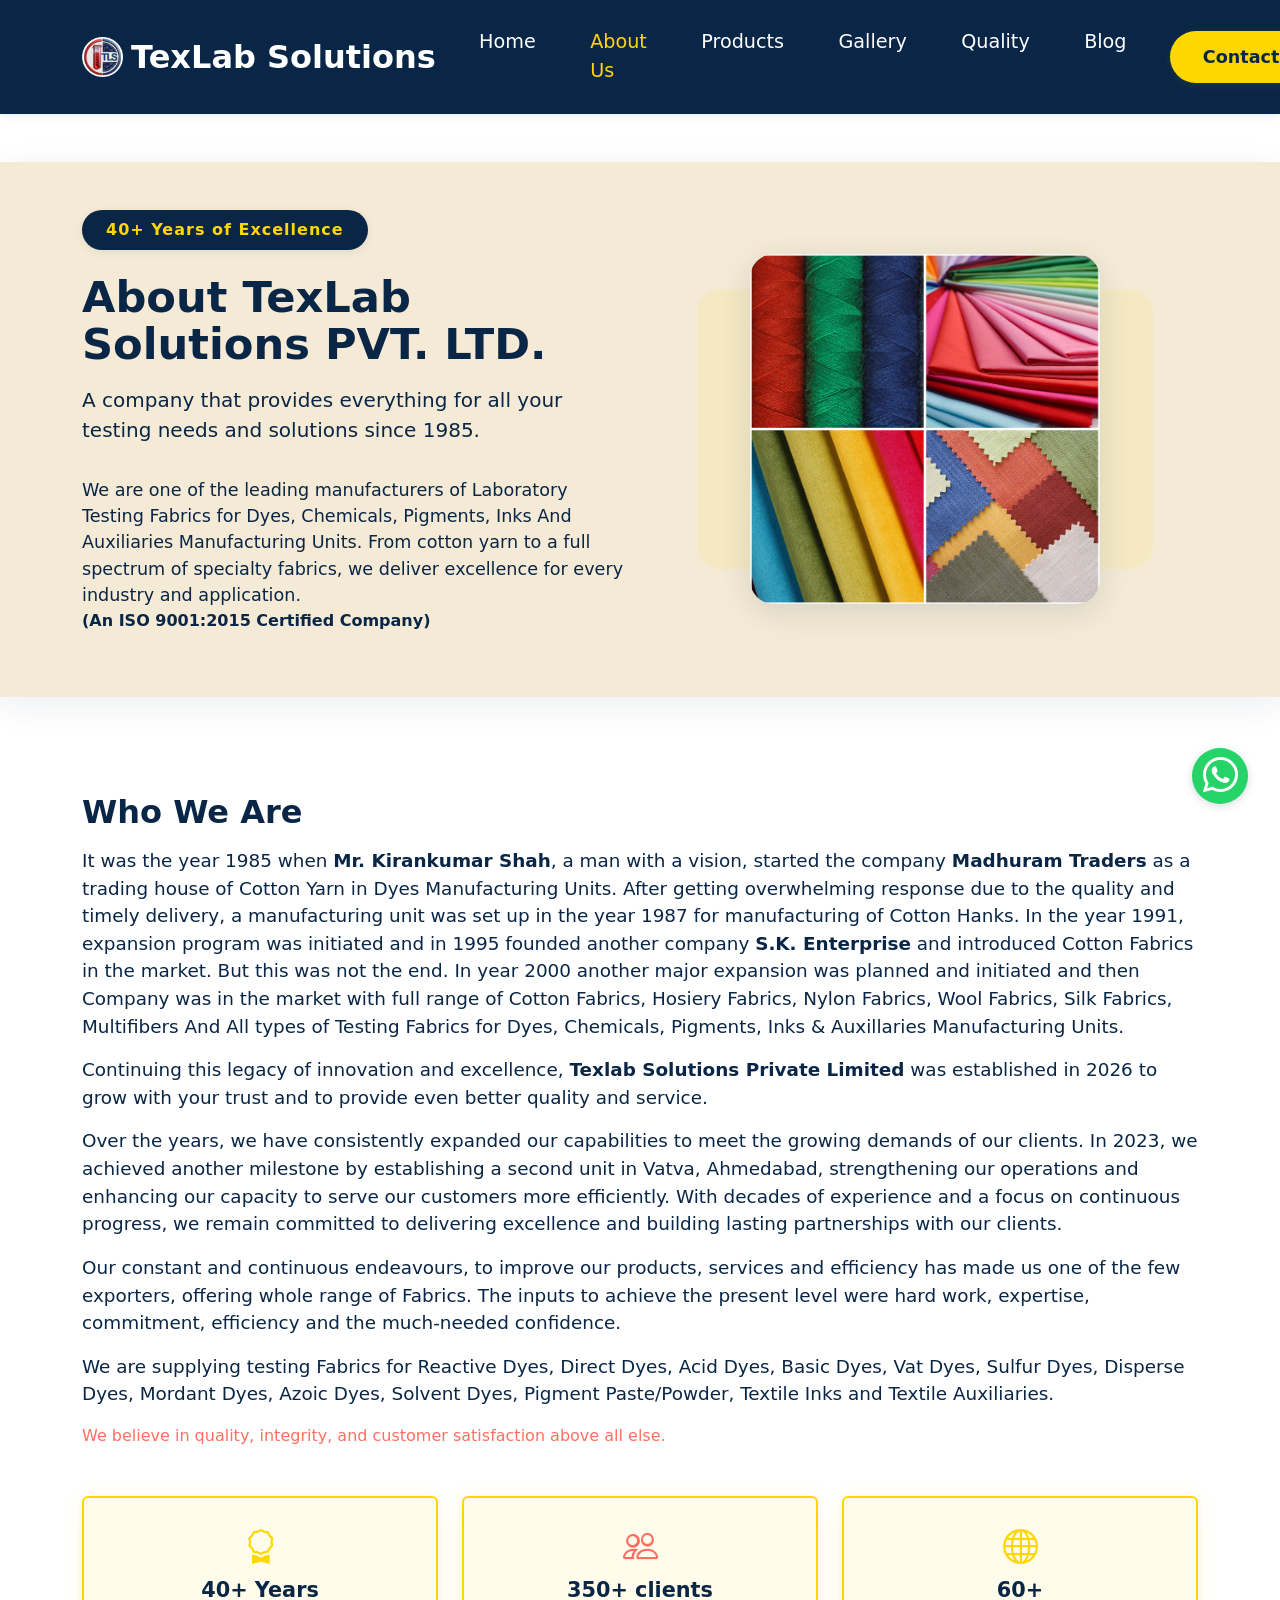
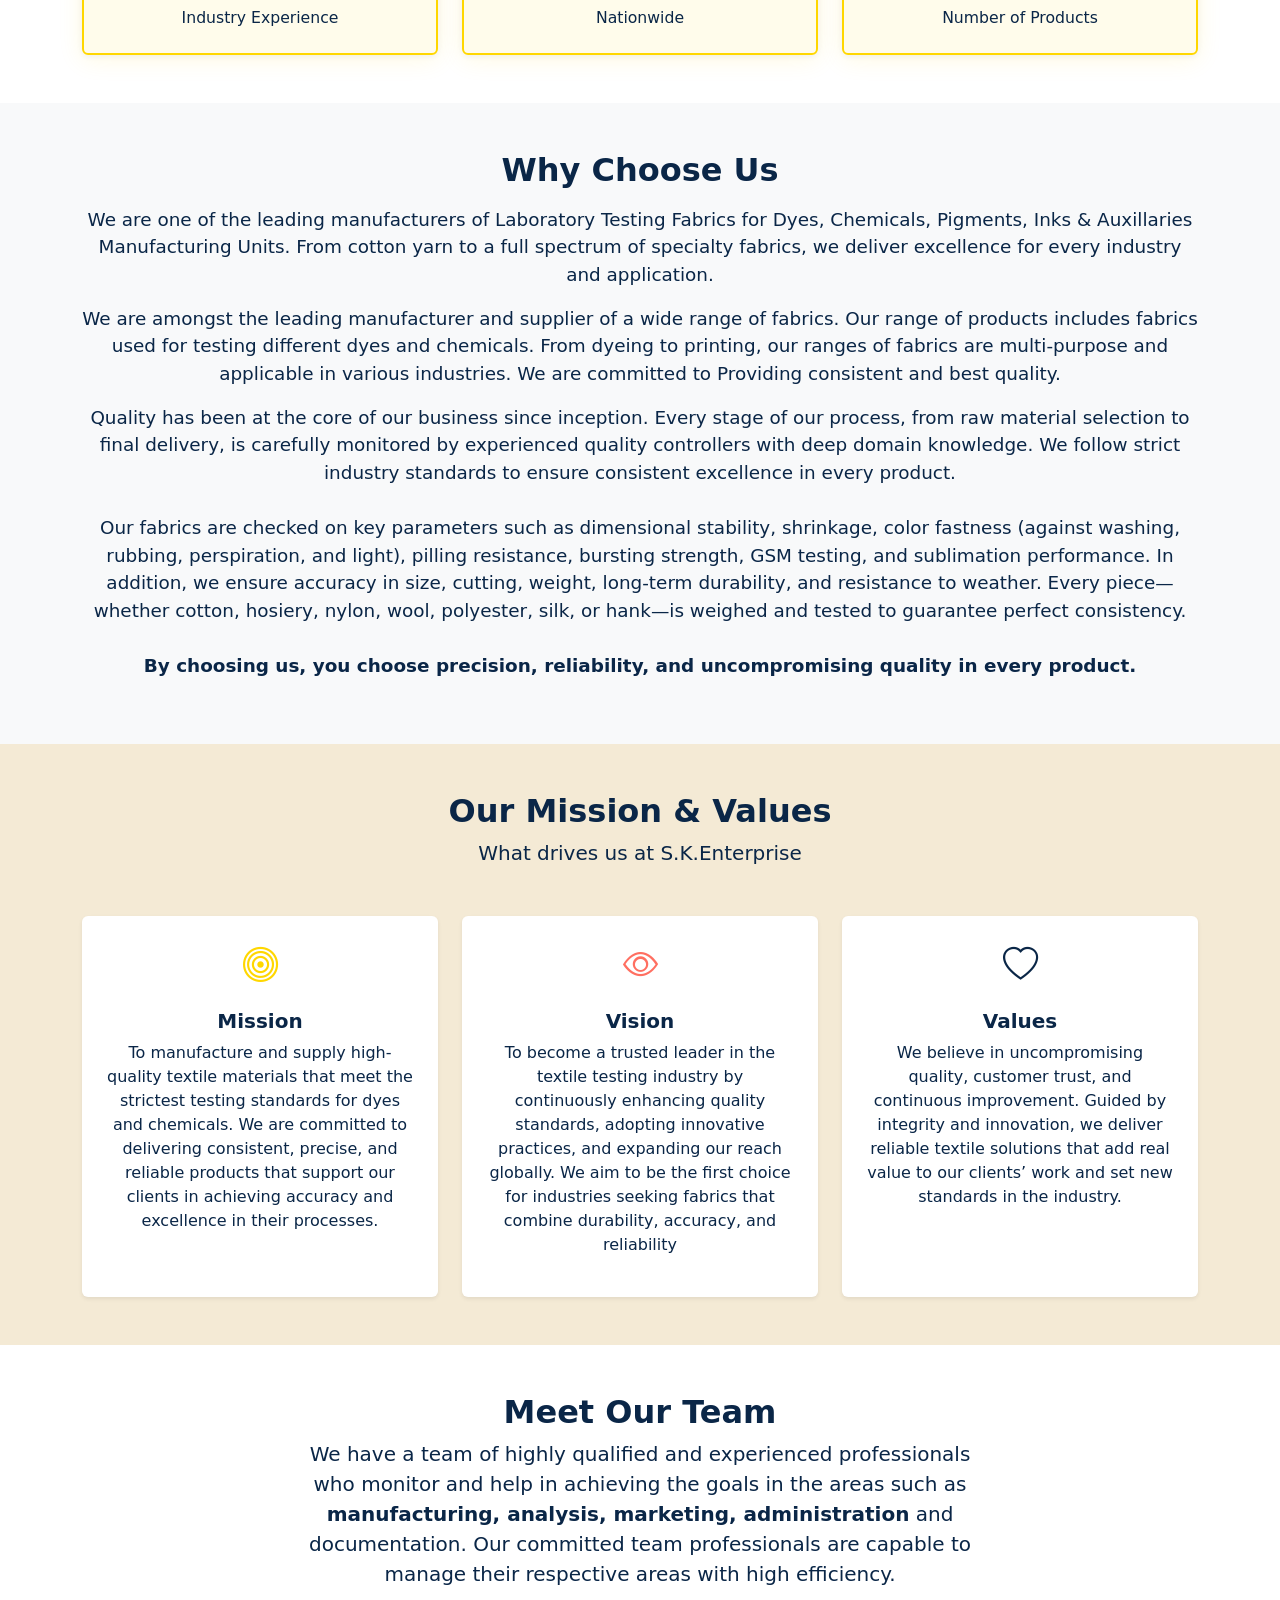
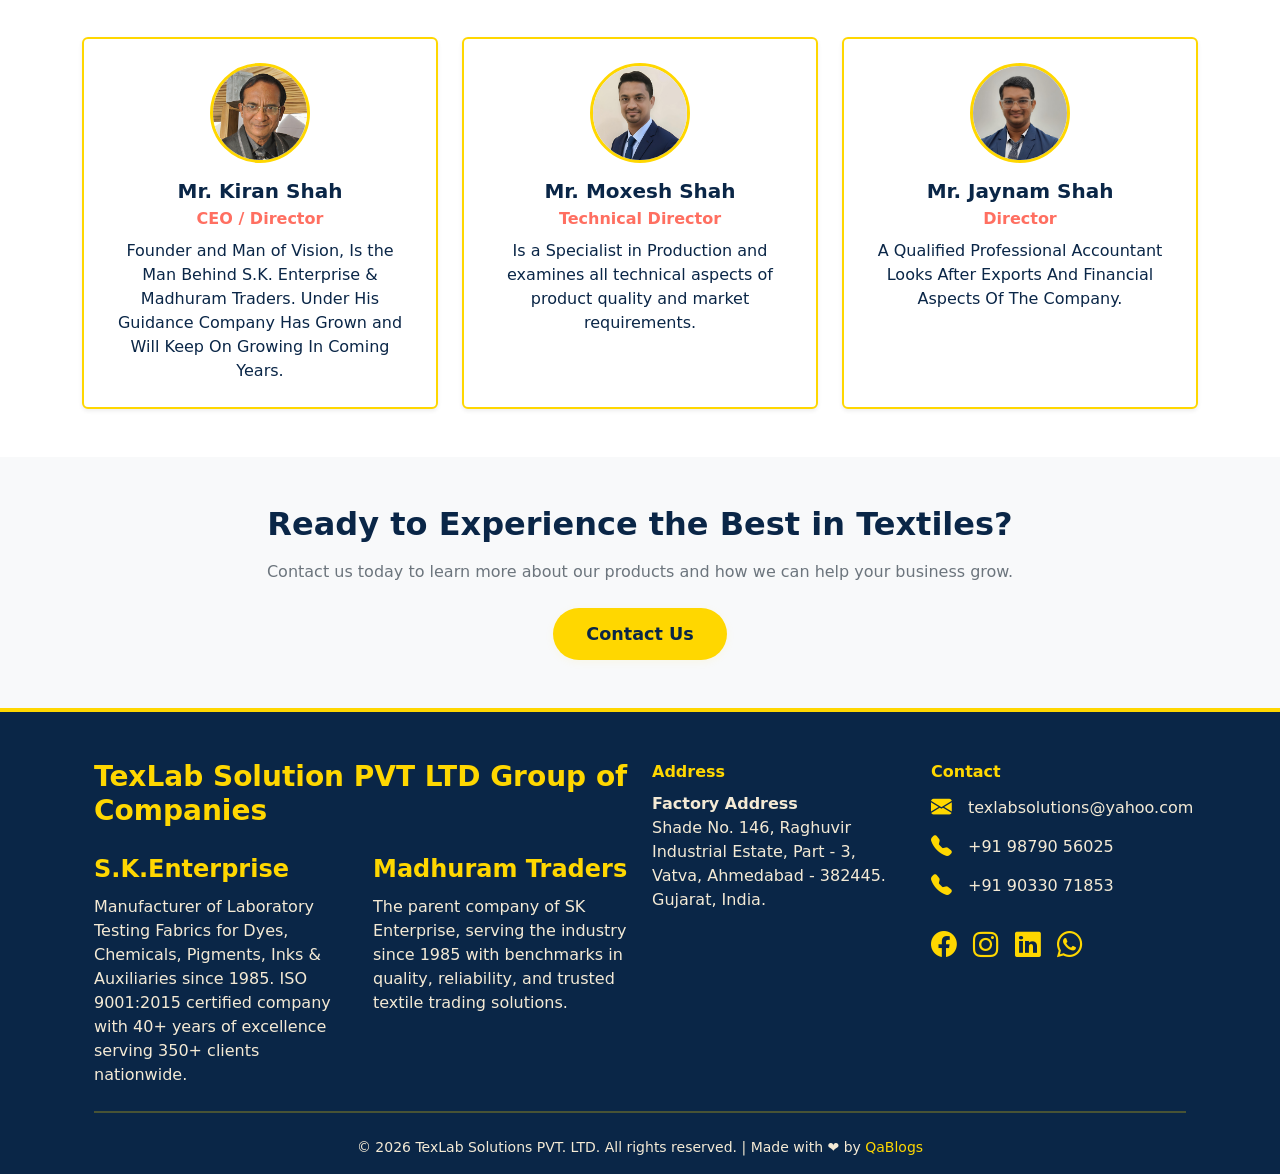
==== commit 6f48daef: "test" ====
--- a/about.html
+++ b/about.html
@@ -19,8 +19,8 @@
     <nav class="navbar navbar-expand-lg navbar-custom sticky-top" role="navigation" aria-label="Main navigation">
         <div class="container">
             <a class="navbar-brand fw-bold d-flex align-items-center" href="index.html">
-                <img src="assets/img/logo.png" alt="S.K.Enterprise Logo" height="40" class="me-2">
-                S.K.Enterprise
+                <img src="assets/img/TaxLab-Solution-Logo.png" alt="TaxLab Solution Logo" height="40" class="me-2">
+                TexLab Solutions
             </a>
             <button class="navbar-toggler" type="button" data-bs-toggle="collapse" data-bs-target="#mainNavbar"
                 aria-controls="mainNavbar" aria-expanded="false" aria-label="Toggle navigation">
@@ -50,7 +50,7 @@
                     <div class="col-lg-6 mb-4 mb-lg-0">
                         <span class="hero-badge">40+ Years of Excellence</span>
                         <h1 class="hero-headline">
-                            About <span class="hero-headline">S.K.Enterprise</span>
+                            About <span class="hero-headline">TexLab Solutions PVT. LTD. </span>
                         </h1>
                         <div class="hero-subtitle">A company that provides everything for all your testing needs and
                             solutions since 1985.</div>
@@ -89,6 +89,9 @@
                         Hosiery Fabrics, Nylon Fabrics, Wool Fabrics, Silk Fabrics, Multifibers And All types of Testing
                         Fabrics for Dyes, Chemicals, Pigments, Inks & Auxillaries Manufacturing Units.
                     </p>
+                    <p class="fs-1-15 text-navy">Continuing this legacy of innovation and excellence, <b>Texlab
+                            Solutions Private Limited</b> was established in 2026 to grow with your trust and to provide
+                        even better quality and service.</p>
                     <p class="fs-1-15 text-navy">Over the years, we have consistently expanded our capabilities to meet
                         the growing demands of our
                         clients. In 2023, we achieved another milestone by establishing a second unit in Vatva,
@@ -283,28 +286,33 @@
     <footer class="pt-5 pb-3 bg-navy text-gold border-top-gold-4">
         <div class="container px-4 px-md-5">
             <div class="row align-items-start gy-4">
-                <!-- Company Info -->
-                <div class="col-md-3 text-md-start text-center mb-3 mb-md-0 d-flex flex-column justify-content-start">
-                    <div class="fw-bold fs-2 mb-2 text-gold">S.K.Enterprise</div>
-                    <div class="text-beige">Manufacturer of Laboratory Testing Fabrics for Dyes, Chemicals,
-                        Pigments, Inks & Auxiliaries since 1985. ISO 9001:2015 certified company with 40+ years of
-                        excellence serving 350+ clients nationwide. We deliver precision, reliability, and
-                        uncompromising quality in every product.</div>
-                </div>
-                <!-- Quick Links -->
-                <div class="col-md-3 text-md-start text-center mb-3 mb-md-0 d-flex flex-column justify-content-start">
-                    <div class="fw-bold fs-2 mb-2 text-gold">Madhuram Traders</div>
-                    <div class="text-beige">Madhuram Traders, the parent company of SK Enterprise, has been a trusted
-                        name in the industry since 1985, setting benchmarks in quality and reliability.</div>
-                </div>
+                <!-- Group Section (Spans 2 columns) -->
+                <div class="col-lg-6">
+                    <h2 class="fw-bold text-gold mb-4 fs-3">TexLab Solution PVT LTD Group of Companies</h2>
+                    <div class="row gy-4">
+                        <!-- S.K. Enterprise -->
+                        <div class="col-md-6 text-md-start text-center d-flex flex-column justify-content-start">
+                            <div class="fw-bold fs-4 mb-2 text-gold">S.K.Enterprise</div>
+                            <div class="text-beige footer-desc">Manufacturer of Laboratory Testing Fabrics for Dyes,
+                                Chemicals,
+                                Pigments, Inks & Auxiliaries since 1985. ISO 9001:2015 certified company with 40+ years
+                                of
+                                excellence serving 350+ clients nationwide.</div>
+                        </div>
+                        <!-- Madhuram Traders -->
+                        <div class="col-md-6 text-md-start text-center d-flex flex-column justify-content-start">
+                            <div class="fw-bold fs-4 mb-2 text-gold">Madhuram Traders</div>
+                            <div class="text-beige footer-desc">The parent company of SK Enterprise, serving the
+                                industry since 1985 with benchmarks in quality, reliability, and trusted textile trading
+                                solutions.</div>
+                        </div>
+                    </div>
+                </div>
+
                 <!-- Address Column -->
-                <div class="col-md-3 text-md-start mb-3 mb-md-0 d-flex flex-column justify-content-start">
+                <div class="col-lg-3 col-md-6 text-md-start mb-3 mb-md-0 d-flex flex-column justify-content-start">
+
                     <div class="fw-bold mb-2 text-gold">Address</div>
-                    <div class="text-beige fs-1 mb-0-7">
-                        <span class="fw-600">Office Address</span><br>
-                        <span> 890, Kalusi Ni Pole,
-                            Tankshal Road, Kalupur, Ahmedabad - 380001. Gujarat, India.</span>
-                    </div>
                     <div class="text-beige fs-1">
                         <span class="fw-600">Factory Address</span><br>
                         <span> Shade No. 146, Raghuvir
@@ -312,11 +320,12 @@
                     </div>
                 </div>
                 <!-- Contact & Social -->
-                <div class="col-md-3 text-md-start d-flex flex-column justify-content-start align-items-md-start">
+                <div
+                    class="col-lg-3 col-md-6 text-md-start d-flex flex-column justify-content-start align-items-md-start">
                     <div class="fw-bold mb-2 text-gold">Contact</div>
                     <div class="d-flex align-items-center mb-2">
                         <i class="bi bi-envelope-fill text-gold fs-1-3 me-3"></i>
-                        <span class="text-beige fs-1">sk_enterprise85@yahoo.co.in</span>
+                        <span class="text-beige fs-1">texlabsolutions@yahoo.com</span>
                     </div>
                     <div class="d-flex align-items-center mb-2">
                         <i class="bi bi-telephone-fill text-gold fs-1-3 me-3"></i>
@@ -336,13 +345,14 @@
             </div>
             <hr class="my-4 border-gold-1 opacity-20">
             <div class="text-center small text-beige">
-                &copy; <span id="currentYear"></span> S.K.Enterprise. All rights reserved. | Made with ❤️ by <a
-                    href="https://www.qablogs.com" target="_blank" class="text-gold text-decoration-none">QaBlogs</a>
+                &copy; <span id="currentYear"></span> TexLab Solutions PVT. LTD. All rights reserved. | Made with ❤️ by
+                <a href="https://qablogs.com" target="_blank" class="text-gold text-decoration-none">QaBlogs</a>
             </div>
         </div>
     </footer>
     <!-- Bootstrap JS Bundle -->
     <script src="https://cdn.jsdelivr.net/npm/bootstrap@5.3.2/dist/js/bootstrap.bundle.min.js"></script>
+    <script src="assets/js/main.js"></script>
 </body>
 
 </html>
--- a/assets/css/main.css
+++ b/assets/css/main.css
@@ -7,9 +7,7 @@
     --color-white: #FFFFFF;
 }
 
-body {
-    /* border: 10px solid red !important; */
-}
+
 
 .navbar-custom {
     background-color: var(--color-navy) !important;
@@ -1545,6 +1543,7 @@
         overflow: hidden !important;
         display: -webkit-box !important;
         -webkit-line-clamp: 2 !important;
+        line-clamp: 2 !important;
         -webkit-box-orient: vertical !important;
     }
 }
